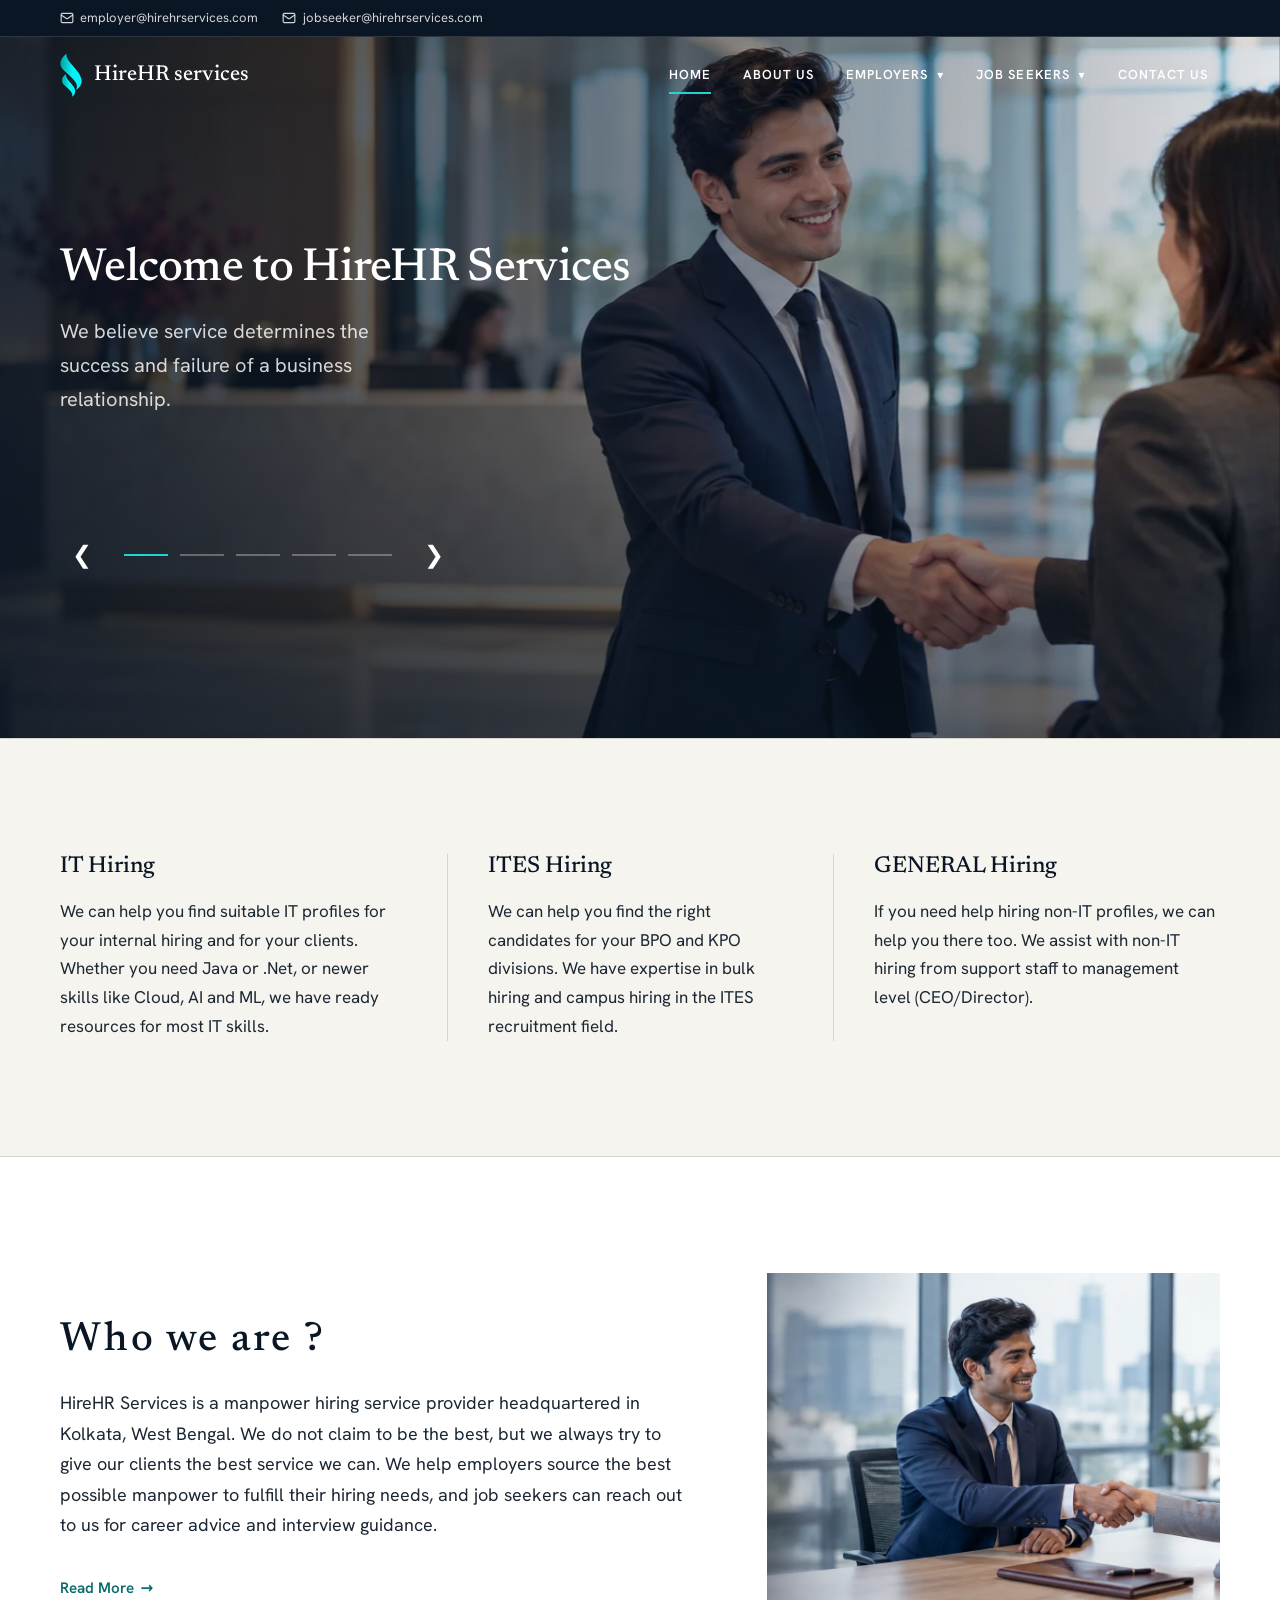
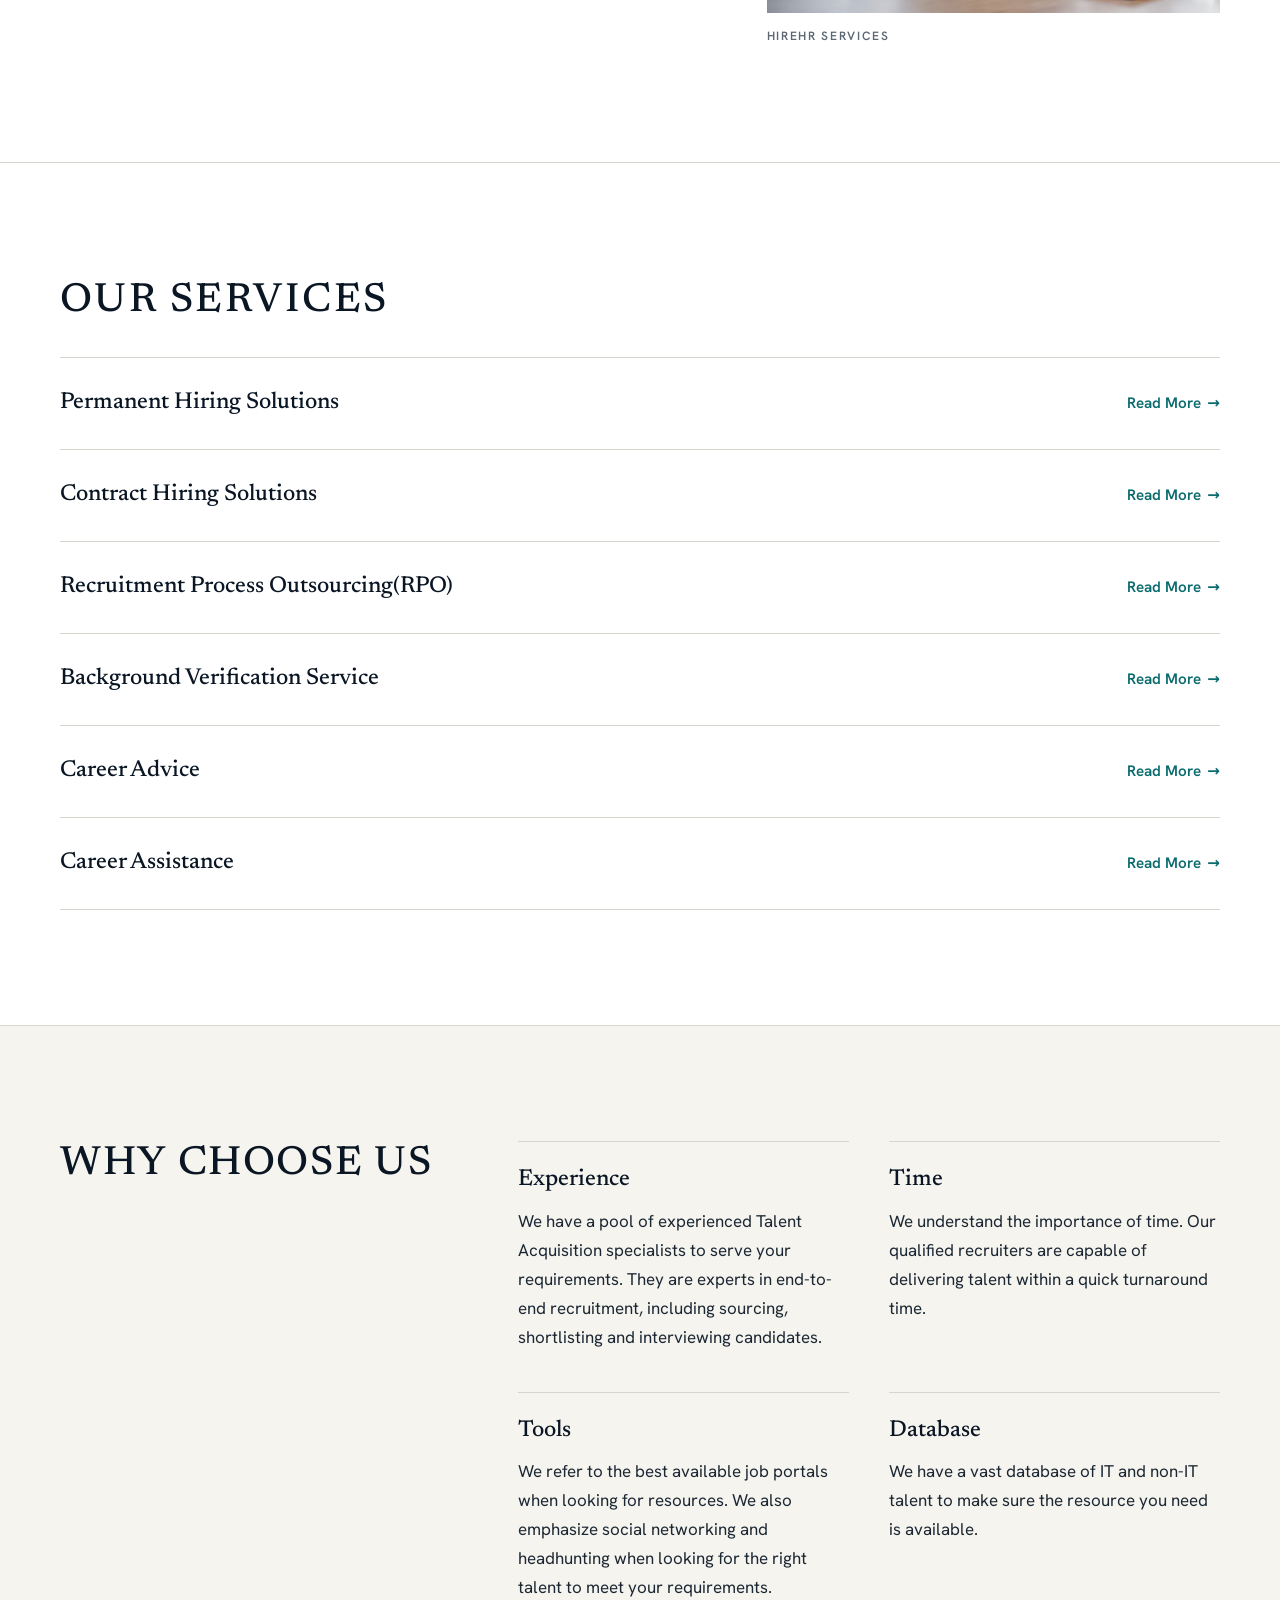
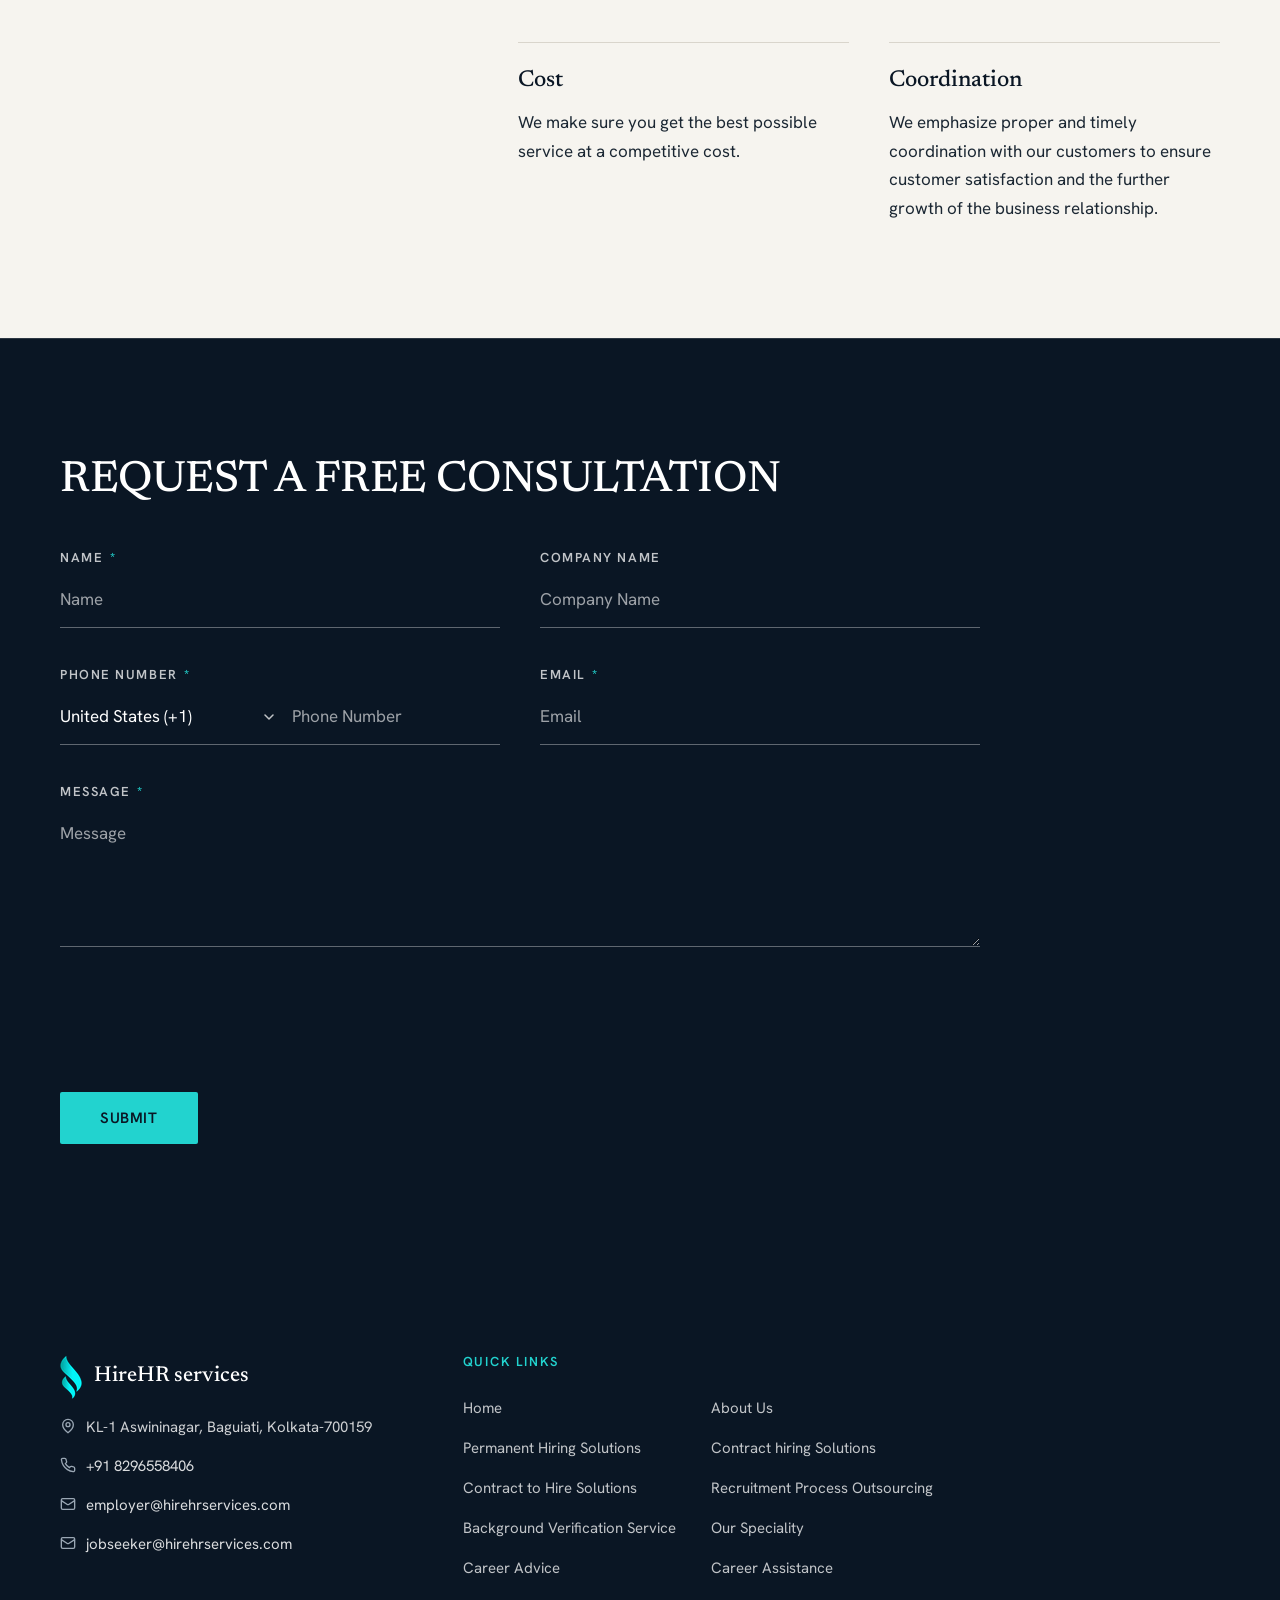
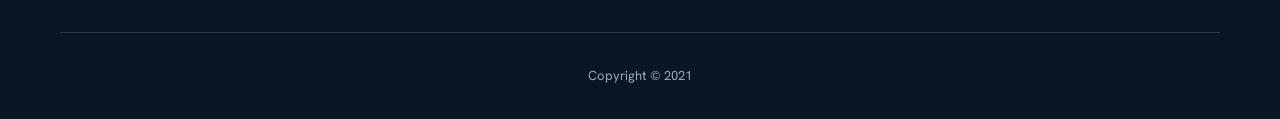
==== index.html @ d57e5a48 "Update banner: resize slide titles (30-56px), add subtitles to all slides, remove LinkedIn/Follow Us" ====
<!DOCTYPE html>
<html lang="en-US">

<head>
  <meta charset="UTF-8">
  <meta name="viewport" content="width=device-width, initial-scale=1">
  <title>HireHR services</title>
  <link rel="canonical" href="https://hirehrservices.com/">
  <meta name="robots" content="max-image-preview:large">
  <meta name="theme-color" content="#0A1624">
  <meta name="description"
    content="HireHR Services is a manpower hiring service provider headquartered in Kolkata, West Bengal.">
  <link rel="preload" href="assets/fonts/newsreader-latin.woff2" as="font" type="font/woff2" crossorigin>
  <link rel="preload" href="assets/fonts/hanken-grotesk-latin.woff2" as="font" type="font/woff2" crossorigin>
  <link rel="icon" type="image/png" sizes="32x32" href="assets/cropped-Capture-32x32.png">
  <link rel="stylesheet" href="css/style.css">

  <!-- DISABLED (WordPress infrastructure inactive):
  <link rel="profile" href="http://gmpg.org/xfn/11">
  <link rel="pingback" href="https://hirehrservices.com/xmlrpc.php">
  <link rel="alternate" type="application/rss+xml" title="HireHR services &raquo; Feed" href="https://hirehrservices.com/feed/">
  <link rel="alternate" type="application/rss+xml" title="HireHR services &raquo; Comments Feed" href="https://hirehrservices.com/comments/feed/">
  <link rel="https://api.w.org/" href="https://hirehrservices.com/wp-json/">
  <link rel="EditURI" type="application/rsd+xml" title="RSD" href="https://hirehrservices.com/xmlrpc.php?rsd">
  <link rel="shortlink" href="https://hirehrservices.com/">
  -->
</head>

<body class="page-home">
  <!-- Skip Link for Accessibility -->
  <a href="#site-content" class="skip-link">Skip to the content</a>

  <!-- Header -->
  <header class="site-header">
    <!-- Top Bar -->
    <div class="top-bar">
      <div class="container">
        <div class="top-bar-emails">
          <a href="mailto:employer@hirehrservices.com">
            <svg width="14" height="14" viewBox="0 0 24 24" fill="none" stroke="currentColor" stroke-width="2"
              aria-hidden="true">
              <rect width="20" height="16" x="2" y="4" rx="2" />
              <path d="m22 7-8.97 5.7a1.94 1.94 0 0 1-2.06 0L2 7" />
            </svg>
            employer@hirehrservices.com
          </a>
          <a href="mailto:jobseeker@hirehrservices.com">
            <svg width="14" height="14" viewBox="0 0 24 24" fill="none" stroke="currentColor" stroke-width="2"
              aria-hidden="true">
              <rect width="20" height="16" x="2" y="4" rx="2" />
              <path d="m22 7-8.97 5.7a1.94 1.94 0 0 1-2.06 0L2 7" />
            </svg>
            jobseeker@hirehrservices.com
          </a>
        </div>
      </div>
    </div>

    <!-- Main Navigation Bar -->
    <div class="nav-bar">
      <div class="container">
        <!-- Logo Wordmark (Original image unrecoverable) -->
        <!-- DISABLED (image unrecoverable from dead domain/archive): <img src="wp-content/uploads/2021/07/Logo-Edited-1.png" alt="HireHR services" width="389" height="156"> -->
        <a href="./index.html" class="brand-wordmark"><img src="assets/logo/hirehr-logo.png"
            srcset="assets/logo/hirehr-logo.png 1x, assets/logo/hirehr-logo-2x.png 2x" alt="" width="22"
            height="44">HireHR services</a>

        <!-- Mobile Menu Toggle Button -->
        <button type="button" class="nav-toggle" aria-expanded="false" aria-controls="primary-nav">
          <span>Menu</span>
          <svg width="20" height="20" viewBox="0 0 24 24" fill="none" stroke="currentColor" stroke-width="2"
            aria-hidden="true">
            <line x1="4" x2="20" y1="12" y2="12" />
            <line x1="4" x2="20" y1="6" y2="6" />
            <line x1="4" x2="20" y1="18" y2="18" />
          </svg>
        </button>

        <!-- Main Navigation Links -->
        <nav id="primary-nav" class="main-navigation" aria-label="Primary Navigation">
          <ul class="nav-menu">
            <li class="nav-item">
              <a href="./index.html" class="nav-link active">HOME</a>
            </li>
            <li class="nav-item">
              <a href="about-us/index.html" class="nav-link">ABOUT US</a>
            </li>
            <li class="nav-item has-dropdown">
              <a href="#" class="nav-link" aria-haspopup="true" aria-expanded="false">
                EMPLOYERS
                <span class="dropdown-toggle-icon" aria-hidden="true">&#9662;</span>
              </a>
              <ul class="dropdown-menu">
                <li><a href="permanent-hiring-solutions/index.html" class="dropdown-link">Permanent Hiring</a></li>
                <li><a href="contract-hiring-solutions/index.html" class="dropdown-link">Contract Hiring</a></li>
                <li><a href="contract-to-hire-solutions/index.html" class="dropdown-link">Contract to Hire</a></li>
                <li><a href="recruitment-process-outsourcing/index.html" class="dropdown-link">Recruitment Process
                    Outsourcing</a></li>
                <li><a href="background-verification-service/index.html" class="dropdown-link">Background Verification
                    Service</a></li>
                <li><a href="our-specialty/index.html" class="dropdown-link">Our Speciality</a></li>
              </ul>
            </li>
            <li class="nav-item has-dropdown">
              <a href="#" class="nav-link" aria-haspopup="true" aria-expanded="false">
                JOB SEEKERS
                <span class="dropdown-toggle-icon" aria-hidden="true">&#9662;</span>
              </a>
              <ul class="dropdown-menu">
                <li><a href="career-advice/index.html" class="dropdown-link">Career Advice</a></li>
                <li><a href="job-seekers/index.html" class="dropdown-link">Career Assistance</a></li>
              </ul>
            </li>
            <li class="nav-item">
              <a href="contact-us/index.html" class="nav-link">CONTACT US</a>
            </li>
          </ul>
        </nav>
      </div>
    </div>
  </header>

  <!-- Main Content Landmark -->
  <main id="site-content">
    <!-- Hero Slider Section -->
    <section class="hero-slider-section" aria-label="Featured Announcements">
      <div class="hero-bg" aria-hidden="true">
        <picture class="hero-bg-item is-active">
          <source type="image/webp"
            srcset="assets/slides/slide-1-welcome-1200.webp 1200w, assets/slides/slide-1-welcome-2400.webp 2400w"
            sizes="100vw">
          <img src="assets/slides/slide-1-welcome-2400.jpg" alt="" width="2172" height="724" decoding="async"
            fetchpriority="high">
        </picture>
        <picture class="hero-bg-item">
          <source type="image/webp"
            srcset="assets/slides/slide-2-permanent-hiring-1200.webp 1200w, assets/slides/slide-2-permanent-hiring-2400.webp 2400w"
            sizes="100vw">
          <img src="assets/slides/slide-2-permanent-hiring-2400.jpg" alt="" width="2172" height="724" decoding="async"
            loading="lazy">
        </picture>
        <picture class="hero-bg-item">
          <source type="image/webp"
            srcset="assets/slides/slide-3-contract-hiring-1200.webp 1200w, assets/slides/slide-3-contract-hiring-2400.webp 2400w"
            sizes="100vw">
          <img src="assets/slides/slide-3-contract-hiring-2400.jpg" alt="" width="2171" height="724" decoding="async"
            loading="lazy">
        </picture>
        <picture class="hero-bg-item">
          <source type="image/webp"
            srcset="assets/slides/slide-4-rpo-1200.webp 1200w, assets/slides/slide-4-rpo-2400.webp 2400w" sizes="100vw">
          <img src="assets/slides/slide-4-rpo-2400.jpg" alt="" width="2172" height="724" decoding="async"
            loading="lazy">
        </picture>
        <picture class="hero-bg-item">
          <source type="image/webp"
            srcset="assets/slides/slide-5-background-verification-1200.webp 1200w, assets/slides/slide-5-background-verification-2400.webp 2400w"
            sizes="100vw">
          <img src="assets/slides/slide-5-background-verification-2400.jpg" alt="" width="2172" height="724"
            decoding="async" loading="lazy">
        </picture>
        <div class="hero-bg-overlay"></div>
      </div>
      <div class="container">
        <div class="slider-container">
          <div class="slider-track" aria-live="polite">
            <!-- Slide 1 -->
            <div class="slider-slide is-active" data-slide-index="0">
              <div class="slide-content">
                <h1 class="slide-title">Welcome to HireHR Services</h1>
                <p class="slide-subtitle">We believe service determines the success and failure of a business
                  relationship.</p>
              </div>
            </div>
            <!-- Slide 2 -->
            <div class="slider-slide" data-slide-index="1">
              <div class="slide-content">
                <h2 class="slide-title">Permanent Hiring Solutions</h2>
                <p class="slide-subtitle">Finding the right candidate for a permanent role can be time-consuming and costly. We source and place candidates who match both the role and your organization's culture.</p>
              </div>
            </div>
            <!-- Slide 3 -->
            <div class="slider-slide" data-slide-index="2">
              <div class="slide-content">
                <h2 class="slide-title">Contract hiring Solutions</h2>
                <p class="slide-subtitle">Short-term or long-term projects? We provide contract staffing that helps reduce overtime costs, lower paperwork, and keep resources placed on time.</p>
              </div>
            </div>
            <!-- Slide 4 -->
            <div class="slider-slide" data-slide-index="3">
              <div class="slide-content">
                <h2 class="slide-title">Recruitment Process Outsourcing</h2>
                <p class="slide-subtitle">We take on all or part of your recruitment process so you can focus on your core business. Our team works onsite and offshore to handle campus hiring, bulk hiring, and more.</p>
              </div>
            </div>
            <!-- Slide 5 -->
            <div class="slider-slide" data-slide-index="4">
              <div class="slide-content">
                <h2 class="slide-title">Background Verification Services</h2>
                <p class="slide-subtitle">We assist employers with verifying employment history and conducting reference checks on prospective new employees.</p>
              </div>
            </div>
          </div>

          <!-- Slider Controls -->
          <div class="slider-controls">
            <button type="button" class="slider-btn slider-prev" aria-label="Previous slide">&#10094;</button>
            <div class="slider-dots" role="group" aria-label="Slide Selection"></div>
            <button type="button" class="slider-btn slider-next" aria-label="Next slide">&#10095;</button>
          </div>
        </div>
      </div>
    </section>

    <!-- Three Category Blocks -->
    <section class="categories-section" aria-label="Hiring Categories">
      <div class="container">
        <div class="categories-grid">
          <!-- IT Hiring -->
          <article class="category-card" data-reveal>
            <h2 class="category-title">IT Hiring</h2>
            <p class="category-desc">We can help you find suitable IT profiles for your internal hiring and for your
              clients. Whether you need Java or .Net, or newer skills like Cloud, AI and ML, we have ready resources for
              most IT skills.</p>
          </article>

          <!-- ITES Hiring -->
          <article class="category-card" data-reveal>
            <h2 class="category-title">ITES Hiring</h2>
            <p class="category-desc">We can help you find the right candidates for your BPO and KPO divisions. We have
              expertise in bulk hiring and campus hiring in the ITES recruitment field.</p>
          </article>

          <!-- GENERAL Hiring -->
          <article class="category-card" data-reveal>
            <h2 class="category-title">GENERAL Hiring</h2>
            <p class="category-desc">If you need help hiring non-IT profiles, we can help you there too. We assist with
              non-IT hiring from support staff to management level (CEO/Director).</p>
          </article>
        </div>
      </div>
    </section>

    <!-- Who We Are Section -->
    <section class="about-preview-section" aria-label="About HireHR">
      <div class="container">
        <div class="about-preview-grid">
          <div class="about-preview-content" data-reveal>
            <span class="about-badge sr-only">Who we are ?</span>
            <h2 id="about-heading" class="section-title">Who we are ?</h2>
            <p class="about-text">HireHR Services is a manpower hiring service provider headquartered in Kolkata, West
              Bengal. We do not claim to be the best, but we always try to give our clients the best service we can. We
              help employers source the best possible manpower to fulfill their hiring needs, and job seekers can reach
              out to us for career advice and interview guidance.</p>
            <a href="about-us/index.html" id="about-link" class="service-link about-link"
              aria-labelledby="about-link about-heading">Read More</a>
          </div>
          <figure class="about-figure" data-reveal>
            <!-- DISABLED (image unrecoverable from dead domain/archive): <img src="wp-content/uploads/2021/07/Image-Consultant-Course-1024x682.jpg" alt="" width="580" height="386"> -->
            <picture>
              <source type="image/webp" srcset="assets/slides/slide-2-permanent-hiring-2400.webp">
              <img src="assets/slides/slide-2-permanent-hiring-2400.jpg" alt="" width="2400" height="800" loading="lazy"
                decoding="async">
            </picture>
            <figcaption>HireHR services</figcaption>
          </figure>
        </div>
      </div>
    </section>

    <!-- OUR SERVICES Section -->
    <section class="services-section" aria-label="Our Services">
      <div class="container">
        <div class="section-header" data-reveal>
          <h2 class="section-title">OUR SERVICES</h2>
        </div>
        <div class="services-list">
          <!-- Service 1 -->
          <article class="service-row" data-reveal>
            <h3 id="svc-title-1" class="service-title">Permanent Hiring Solutions</h3>
            <a href="permanent-hiring-solutions/index.html" id="svc-link-1" class="service-link"
              aria-labelledby="svc-link-1 svc-title-1">
              Read More <span aria-hidden="true">&rarr;</span>
            </a>
          </article>

          <!-- Service 2 -->
          <article class="service-row" data-reveal>
            <h3 id="svc-title-2" class="service-title">Contract Hiring Solutions</h3>
            <a href="contract-hiring-solutions/index.html" id="svc-link-2" class="service-link"
              aria-labelledby="svc-link-2 svc-title-2">
              Read More <span aria-hidden="true">&rarr;</span>
            </a>
          </article>

          <!-- Service 3 -->
          <article class="service-row" data-reveal>
            <h3 id="svc-title-3" class="service-title">Recruitment Process Outsourcing(RPO)</h3>
            <a href="recruitment-process-outsourcing/index.html" id="svc-link-3" class="service-link"
              aria-labelledby="svc-link-3 svc-title-3">
              Read More <span aria-hidden="true">&rarr;</span>
            </a>
          </article>

          <!-- Service 4 -->
          <article class="service-row" data-reveal>
            <h3 id="svc-title-4" class="service-title">Background Verification Service</h3>
            <a href="background-verification-service/index.html" id="svc-link-4" class="service-link"
              aria-labelledby="svc-link-4 svc-title-4">
              Read More <span aria-hidden="true">&rarr;</span>
            </a>
          </article>

          <!-- Service 5 -->
          <article class="service-row" data-reveal>
            <h3 id="svc-title-5" class="service-title">Career Advice</h3>
            <a href="career-advice/index.html" id="svc-link-5" class="service-link"
              aria-labelledby="svc-link-5 svc-title-5">
              Read More <span aria-hidden="true">&rarr;</span>
            </a>
          </article>

          <!-- Service 6 -->
          <article class="service-row" data-reveal>
            <h3 id="svc-title-6" class="service-title">Career Assistance</h3>
            <a href="job-seekers/index.html" id="svc-link-6" class="service-link"
              aria-labelledby="svc-link-6 svc-title-6">
              Read More <span aria-hidden="true">&rarr;</span>
            </a>
          </article>
        </div>
      </div>
    </section>

    <!-- WHY CHOOSE US Section -->
    <section class="why-us-section" aria-label="Why Choose Us">
      <div class="container">
        <div class="why-us-layout">
          <div class="why-us-sticky-header" data-reveal>
            <h2 class="section-title">WHY CHOOSE US</h2>
          </div>
          <div class="why-us-grid">
            <!-- Item 1 -->
            <article class="why-item" data-reveal>
              <h3 class="why-title">Experience</h3>
              <p class="why-desc">We have a pool of experienced Talent Acquisition specialists to serve your
                requirements. They are experts in end-to-end recruitment, including sourcing, shortlisting and
                interviewing candidates.</p>
            </article>

            <!-- Item 2 -->
            <article class="why-item" data-reveal>
              <h3 class="why-title">Time</h3>
              <p class="why-desc">We understand the importance of time. Our qualified recruiters are capable of
                delivering talent within a quick turnaround time.</p>
            </article>

            <!-- Item 3 -->
            <article class="why-item" data-reveal>
              <h3 class="why-title">Tools</h3>
              <p class="why-desc">We refer to the best available job portals when looking for resources. We also
                emphasize social networking and headhunting when looking for the right talent to meet your requirements.
              </p>
            </article>

            <!-- Item 4 -->
            <article class="why-item" data-reveal>
              <h3 class="why-title">Database</h3>
              <p class="why-desc">We have a vast database of IT and non-IT talent to make sure the resource you need is
                available.</p>
            </article>

            <!-- Item 5 -->
            <article class="why-item" data-reveal>
              <h3 class="why-title">Cost</h3>
              <p class="why-desc">We make sure you get the best possible service at a competitive cost.</p>
            </article>

            <!-- Item 6 -->
            <article class="why-item" data-reveal>
              <h3 class="why-title">Coordination</h3>
              <p class="why-desc">We emphasize proper and timely coordination with our customers to ensure customer
                satisfaction and the further growth of the business relationship.</p>
            </article>
          </div>
        </div>
      </div>
    </section>

    <!-- REQUEST A FREE CONSULTATION Section -->
    <section class="consultation-section" aria-label="Request Consultation">
      <div class="container">
        <div class="consultation-wrapper" data-reveal>
          <h2>REQUEST A FREE CONSULTATION</h2>

          <!-- DISABLED (WordPress WPForms #308 endpoint inactive):
          <form id="wpforms-form-308" class="wpforms-validate wpforms-form" data-formid="308" method="post" enctype="multipart/form-data" action="/" data-token="4d9ffe9007a739513819f387332dbf57" novalidate="novalidate">
            <input type="text" id="wpforms-308-field_0" class="wpforms-field-large wpforms-field-required" name="wpforms[fields][0]" placeholder="Name" required="">
            <input type="text" id="wpforms-308-field_3" class="wpforms-field-large" name="wpforms[fields][3]" placeholder="Company Name">
            <input type="tel" id="wpforms-308-field_5" class="wpforms-field-large wpforms-field-required wpforms-smart-phone-field wpforms-input-temp-name" data-rule-smart-phone-field="true" name="wpf-temp-wpforms[fields][5]" placeholder="Phone Number" required="" autocomplete="off">
            <input type="hidden" name="wpforms[fields][5]">
            <input type="email" id="wpforms-308-field_1" class="wpforms-field-large wpforms-field-required" name="wpforms[fields][1]" placeholder="Email" required="">
            <textarea id="wpforms-308-field_2" class="wpforms-field-small wpforms-field-required" name="wpforms[fields][2]" placeholder="Message" required=""></textarea>
            <input type="hidden" name="wpforms[id]" value="308">
            <input type="hidden" name="wpforms[author]" value="1">
            <input type="hidden" name="wpforms[post_id]" value="8">
            <button type="submit" name="wpforms[submit]" class="wpforms-submit" id="wpforms-submit-308" value="wpforms-submit">Submit</button>
          </form>
          -->

          <!-- Active Static Consultation Form with Client-Side Validation -->
          <form id="consultation-form" class="consultation-form" novalidate>
            <div id="form-status" class="form-status" role="status" aria-live="polite"></div>

            <div class="form-row-2">
              <div class="form-group">
                <label for="form-name">Name <span class="required" aria-hidden="true">*</span></label>
                <input type="text" id="form-name" name="name" class="form-input" placeholder="Name" required
                  autocomplete="name">
              </div>
              <div class="form-group">
                <label for="form-company">Company Name</label>
                <input type="text" id="form-company" name="company" class="form-input" placeholder="Company Name"
                  autocomplete="organization">
              </div>
            </div>

            <div class="form-row-2">
              <div class="form-group">
                <label for="form-phone">Phone Number <span class="required" aria-hidden="true">*</span></label>
                <div class="phone-input-group">
                  <select id="form-country" name="country_code" class="form-select" aria-label="Country Code">
                    <option value="+1">United States (+1)</option>
                  </select>
                  <input type="tel" id="form-phone" name="phone" class="form-input" placeholder="Phone Number" required
                    autocomplete="tel-national">
                </div>
              </div>
              <div class="form-group">
                <label for="form-email">Email <span class="required" aria-hidden="true">*</span></label>
                <input type="email" id="form-email" name="email" class="form-input" placeholder="Email" required
                  autocomplete="email">
              </div>
            </div>

            <div class="form-group">
              <label for="form-message">Message <span class="required" aria-hidden="true">*</span></label>
              <textarea id="form-message" name="message" class="form-textarea" placeholder="Message" required
                rows="4"></textarea>
            </div>

            <!-- Anti-spam Honeypot Field (hidden from users) -->
            <div style="position: absolute; left: -9999px; width: 1px; height: 1px; overflow: hidden;"
              aria-hidden="true">
              <label for="form-website">Website</label>
              <input type="text" id="form-website" name="website" tabindex="-1" autocomplete="off">
            </div>

            <!-- Cloudflare Turnstile Security Verification -->
            <div class="form-group turnstile-form-group">
              <div id="turnstile-widget" class="turnstile-wrapper"></div>
            </div>

            <button type="submit" class="btn btn-primary" data-submit-text="Submit" data-alt-text="Sending...">
              Submit
            </button>
          </form>
        </div>
      </div>
    </section>
  </main>

  <!-- Footer -->
  <footer class="site-footer">
    <div class="container">
      <div class="footer-grid">
        <!-- Footer Column 1: Contact Info -->
        <div class="footer-col footer-brand" data-reveal>
          <!-- DISABLED (image unrecoverable from dead domain/archive): <img src="wp-content/uploads/2021/07/Logo-Edited-1.png" alt="HireHR services" width="389" height="156"> -->
          <a href="./index.html" class="brand-wordmark" style="color: var(--white); margin-bottom: 1rem;"><img
              src="assets/logo/hirehr-logo.png"
              srcset="assets/logo/hirehr-logo.png 1x, assets/logo/hirehr-logo-2x.png 2x" alt="" width="22"
              height="44">HireHR services</a>
          <ul class="footer-contact-list">
            <li>
              <svg width="16" height="16" viewBox="0 0 24 24" fill="none" stroke="currentColor" stroke-width="2"
                aria-hidden="true">
                <path d="M20 10c0 6-8 12-8 12s-8-6-8-12a8 8 0 0 1 16 0Z" />
                <circle cx="12" cy="10" r="3" />
              </svg>
              <span>KL-1 Aswininagar, Baguiati, Kolkata-700159</span>
            </li>
            <li>
              <svg width="16" height="16" viewBox="0 0 24 24" fill="none" stroke="currentColor" stroke-width="2"
                aria-hidden="true">
                <path
                  d="M22 16.92v3a2 2 0 0 1-2.18 2 19.79 19.79 0 0 1-8.63-3.07 19.5 19.5 0 0 1-6-6 19.79 19.79 0 0 1-3.07-8.67A2 2 0 0 1 4.11 2h3a2 2 0 0 1 2 1.72 12.84 12.84 0 0 0 .7 2.81 2 2 0 0 1-.45 2.11L8.09 9.91a16 16 0 0 0 6 6l1.27-1.27a2 2 0 0 1 2.11-.45 12.84 12.84 0 0 0 2.81.7A2 2 0 0 1 22 16.92z" />
              </svg>
              <a href="tel:+918296558406">+91 8296558406</a>
            </li>
            <li>
              <svg width="16" height="16" viewBox="0 0 24 24" fill="none" stroke="currentColor" stroke-width="2"
                aria-hidden="true">
                <rect width="20" height="16" x="2" y="4" rx="2" />
                <path d="m22 7-8.97 5.7a1.94 1.94 0 0 1-2.06 0L2 7" />
              </svg>
              <a href="mailto:employer@hirehrservices.com">employer@hirehrservices.com</a>
            </li>
            <li>
              <svg width="16" height="16" viewBox="0 0 24 24" fill="none" stroke="currentColor" stroke-width="2"
                aria-hidden="true">
                <rect width="20" height="16" x="2" y="4" rx="2" />
                <path d="m22 7-8.97 5.7a1.94 1.94 0 0 1-2.06 0L2 7" />
              </svg>
              <a href="mailto:jobseeker@hirehrservices.com">jobseeker@hirehrservices.com</a>
            </li>
          </ul>
        </div>

        <!-- Footer Column 2: Quick Links -->
        <div class="footer-col" data-reveal>
          <h2 class="footer-col-title">Quick Links</h2>
          <div class="footer-links-grid">
            <a href="./index.html">Home</a>
            <a href="about-us/index.html">About Us</a>
            <a href="permanent-hiring-solutions/index.html">Permanent Hiring Solutions</a>
            <a href="contract-hiring-solutions/index.html">Contract hiring Solutions</a>
            <a href="contract-to-hire-solutions/index.html">Contract to Hire Solutions</a>
            <a href="recruitment-process-outsourcing/index.html">Recruitment Process Outsourcing</a>
            <a href="background-verification-service/index.html">Background Verification Service</a>
            <a href="our-specialty/index.html">Our Speciality</a>
            <a href="career-advice/index.html">Career Advice</a>
            <a href="job-seekers/index.html">Career Assistance</a>
          </div>
        </div>
      </div>

      <div class="footer-bottom">
        Copyright &copy; 2021
      </div>
    </div>
  </footer>

  <script src="js/ui.js" defer></script>
  <script src="js/countries.js"></script>
  <script src="js/main.js"></script>
  <script src="https://challenges.cloudflare.com/turnstile/v0/api.js?onload=onTurnstileLoad&render=explicit" async
    defer></script>
</body>

</html>
---- css/style.css ----
/* ==========================================================================
   HireHR Services - Design Upgrade: Foundation
   Design System: Quiet Authority (Professional Services Aesthetic)
   Self-hosted OFL fonts | WCAG AA compliant | Zero-dependency
   ========================================================================== */

/* ==========================================================================
   1. DESIGN TOKENS
   ========================================================================== */
:root {
  /* Core Color Palette */
  --ink: #0A1624;
  --ink-2: #102235;
  --paper: #F6F4EF;
  --white: #FFFFFF;
  --text: #1B2733;
  --muted: #5B6773;
  --muted-on-dark: #9AA7B4;   /* WCAG AAA muted text on dark ink (>7:1) */
  --line: #D9D5CC;
  --line-dark: rgba(255, 255, 255, 0.14);
  --accent: #22D3CF;          /* On dark surfaces only */
  --accent-ink: #0A6B6F;      /* Text, links, buttons on light surfaces */
  --accent-ink-hover: #085458;
  --danger: #B3261E;
  --danger-on-dark: #FF8A80;

  /* Typography Stacks */
  --font-serif: "Newsreader", "Source Serif 4", Georgia, serif;
  --font-sans: "Hanken Grotesk", system-ui, -apple-system, "Segoe UI", Roboto, Arial, sans-serif;

  /* Motion Tokens */
  --ease: cubic-bezier(0.2, 0.7, 0.2, 1);
  --duration-micro: 180ms;
  --duration-hover: 350ms;
  --duration-reveal: 700ms;

  /* Spacing Scale (8px system) */
  --space-1: 8px;
  --space-2: 16px;
  --space-3: 24px;
  --space-4: 32px;
  --space-5: 40px;
  --space-6: 48px;
  --space-8: 64px;
  --space-10: 80px;
  --space-12: 96px;
  --space-16: 128px;
  --section-padding: clamp(72px, 9vw, 128px);
  --container-max: 1240px;
  --header-h: 76px;

  /* Border Radii */
  --radius-none: 0px;
  --radius-btn: 2px;
  --radius-input: 2px;
}

/* ==========================================================================
   2. SELF-HOSTED OFL FONTS
   ========================================================================== */
@font-face {
  font-family: 'Newsreader';
  font-style: normal;
  font-display: swap;
  font-weight: 400 600;
  src: url('../assets/fonts/newsreader-latin.woff2') format('woff2-variations');
  unicode-range: U+0000-00FF, U+0131, U+0152-0153, U+02BB-02BC, U+02C6, U+02DA, U+02DC, U+0304, U+0308, U+0329, U+2000-206F, U+20AC, U+2122, U+2191, U+2193, U+2212, U+2215, U+FEFF, U+FFFD;
}

@font-face {
  font-family: 'Hanken Grotesk';
  font-style: normal;
  font-display: swap;
  font-weight: 400 700;
  src: url('../assets/fonts/hanken-grotesk-latin.woff2') format('woff2-variations');
  unicode-range: U+0000-00FF, U+0131, U+0152-0153, U+02BB-02BC, U+02C6, U+02DA, U+02DC, U+0304, U+0308, U+0329, U+2000-206F, U+20AC, U+2122, U+2191, U+2193, U+2212, U+2215, U+FEFF, U+FFFD;
}

/* ==========================================================================
   3. RESET & BASE ELEMENTS
   ========================================================================== */
*, *::before, *::after {
  box-sizing: border-box;
  margin: 0;
  padding: 0;
}

html {
  font-size: 16px;
  scroll-behavior: smooth;
  scroll-padding-top: 88px;
  -webkit-text-size-adjust: 100%;
  background-color: var(--paper);
}

body {
  font-family: var(--font-sans);
  font-size: 1.0625rem;
  line-height: 1.7;
  color: var(--text);
  background-color: var(--paper);
  min-height: 100vh;
  display: flex;
  flex-direction: column;
  -webkit-font-smoothing: antialiased;
  -moz-osx-font-smoothing: grayscale;
}

/* Accessible Focus States */
:focus-visible {
  outline: 2px solid var(--accent-ink);
  outline-offset: 3px;
}

.site-footer :focus-visible,
.top-bar :focus-visible,
.page-home .site-header:not(.is-scrolled) :focus-visible,
.main-navigation.is-active :focus-visible {
  outline: 2px solid var(--accent);
  outline-offset: 3px;
}

/* Accessibility: Skip Link & Screen Reader Utilities */
.skip-link {
  position: absolute;
  top: -9999px;
  left: 1rem;
  background: var(--ink);
  color: var(--white);
  padding: 0.75rem 1.25rem;
  z-index: 10000;
  border-radius: var(--radius-btn);
  border: 1px solid var(--accent);
  text-decoration: none;
  font-weight: 600;
  font-size: 0.875rem;
}

.skip-link:focus {
  top: 1rem;
}

.sr-only, .screen-reader-text {
  position: absolute;
  width: 1px;
  height: 1px;
  padding: 0;
  margin: -1px;
  overflow: hidden;
  clip: rect(0, 0, 0, 0);
  white-space: nowrap;
  border: 0;
}

img {
  max-width: 100%;
  height: auto;
  display: block;
}

/* ==========================================================================
   4. TYPOGRAPHY SCALE
   ========================================================================== */
h1, h2, h3, h4, h5, h6 {
  font-family: var(--font-serif);
  font-weight: 500;
  color: var(--ink);
  text-rendering: optimizeLegibility;
}

/* Fluid Typography */
h1 {
  font-size: clamp(2.5rem, 5vw, 4rem);
  line-height: 1.08;
  letter-spacing: -0.015em;
}

h2 {
  font-size: clamp(1.9rem, 3.2vw, 2.75rem);
  line-height: 1.15;
}

h3 {
  font-size: clamp(1.35rem, 1.8vw, 1.65rem);
  line-height: 1.25;
}

p {
  font-size: 1.0625rem;
  line-height: 1.7;
  color: var(--text);
}

.lead {
  font-size: clamp(1.125rem, 1.4vw, 1.3rem);
  line-height: 1.7;
}

.eyebrow,
.section-eyebrow {
  font-family: var(--font-sans);
  font-size: 0.8125rem;
  font-weight: 600;
  text-transform: uppercase;
  letter-spacing: 0.14em;
  color: var(--accent-ink);
}

/* All-caps section headings retain DOM text, styled in serif with elegant tracking */
.section-title {
  font-family: var(--font-serif);
  font-size: clamp(1.9rem, 3.2vw, 2.75rem);
  font-weight: 500;
  line-height: 1.15;
  letter-spacing: 0.06em;
  color: var(--ink);
}

/* ==========================================================================
   5. LAYOUT & CONTAINERS
   ========================================================================== */
.container {
  width: 100%;
  max-width: var(--container-max);
  margin-left: auto;
  margin-right: auto;
  padding-left: 20px;
  padding-right: 20px;
}

@media (min-width: 768px) {
  .container {
    padding-left: 32px;
    padding-right: 32px;
  }
}

@media (min-width: 1024px) {
  .container {
    padding-left: 40px;
    padding-right: 40px;
  }
}

/* Hairline dividers */
.hairline {
  border: 0;
  height: 1px;
  background-color: var(--line);
}

.hairline-dark {
  border: 0;
  height: 1px;
  background-color: var(--line-dark);
}

/* ==========================================================================
   6. BUTTONS & INTERACTIVE LINKS
   ========================================================================== */
.btn {
  display: inline-flex;
  align-items: center;
  justify-content: center;
  gap: 0.5rem;
  height: 52px;
  min-height: 52px;
  padding: 0 32px;
  border-radius: var(--radius-btn);
  font-family: var(--font-sans);
  font-size: 0.9375rem;
  font-weight: 600;
  cursor: pointer;
  border: none;
  text-decoration: none;
  position: relative;
  overflow: hidden;
  z-index: 1;
}

/* Primary Button on Light Surfaces: Ink fill -> wipe to Teal Ink */
.btn-primary {
  background-color: var(--ink);
  color: var(--white);
}

.btn-primary::before {
  content: "";
  position: absolute;
  inset: 0;
  background-color: var(--accent-ink);
  transform: scaleX(0);
  transform-origin: left;
  transition: transform var(--duration-hover) var(--ease);
  z-index: -1;
}

.btn-primary:hover::before,
.btn-primary:focus-visible::before {
  transform: scaleX(1);
}

.btn-primary:hover {
  color: var(--white);
}

/* Button on Dark Surfaces: Accent fill -> wipe to White */
.btn-on-dark,
.dark-surface .btn-primary {
  background-color: var(--accent);
  color: var(--ink);
}

.btn-on-dark::before,
.dark-surface .btn-primary::before {
  content: "";
  position: absolute;
  inset: 0;
  background-color: var(--white);
  transform: scaleX(0);
  transform-origin: left;
  transition: transform var(--duration-hover) var(--ease);
  z-index: -1;
}

.btn-on-dark:hover::before,
.dark-surface .btn-primary:hover::before {
  transform: scaleX(1);
}

.btn-on-dark:hover,
.dark-surface .btn-primary:hover {
  color: var(--ink);
}

/* Text Links with animated underline sweep */
a {
  color: var(--accent-ink);
  text-decoration: none;
}

.page-body a,
.footer-links-grid a,
.service-link {
  display: inline-block;
  color: var(--accent-ink);
  text-decoration: none;
  background-image: linear-gradient(var(--accent-ink), var(--accent-ink));
  background-repeat: no-repeat;
  background-position: left bottom;
  background-size: 0% 1.5px;
  transition: background-size var(--duration-hover) var(--ease), color var(--duration-micro) var(--ease);
}

.page-body a:hover,
.page-body a:focus-visible,
.service-link:hover,
.service-link:focus-visible {
  color: var(--accent-ink-hover);
  background-size: 100% 1.5px;
}

/* Footer links underline in teal accent */
.site-footer a {
  background-image: linear-gradient(var(--accent), var(--accent));
  background-repeat: no-repeat;
  background-position: left bottom;
  background-size: 0% 1.5px;
  transition: background-size var(--duration-hover) var(--ease), color var(--duration-micro) var(--ease);
}

.site-footer a:hover,
.site-footer a:focus-visible {
  color: var(--white);
  background-size: 100% 1.5px;
}

/* ==========================================================================
   7. HEADER & NAVIGATION
   ========================================================================== */
.site-header {
  width: 100%;
  position: sticky;
  top: 0;
  z-index: 1000;
  view-transition-name: site-header;
  transition: background-color var(--duration-hover) var(--ease), border-color var(--duration-hover) var(--ease);
}

/* Top Bar: 36px, ink background, hairline bottom */
.top-bar {
  background-color: var(--ink);
  color: var(--muted-on-dark);
  font-size: 0.8125rem;
  min-height: 36px;
  border-bottom: 1px solid var(--line-dark);
  display: flex;
  align-items: center;
  transition: transform var(--duration-hover) var(--ease),
              opacity var(--duration-hover) var(--ease),
              margin-top var(--duration-hover) var(--ease);
}

.top-bar .container {
  display: flex;
  flex-wrap: wrap;
  justify-content: space-between;
  align-items: center;
  gap: 0.5rem;
  min-height: 36px;
}

.top-bar-emails {
  display: flex;
  flex-wrap: wrap;
  gap: 1.5rem;
  align-items: center;
}

.top-bar-emails a {
  color: rgba(255, 255, 255, 0.82);
  display: inline-flex;
  align-items: center;
  gap: 0.4rem;
  font-size: 0.8125rem;
  background-image: none;
  transition: color var(--duration-micro) var(--ease);
}

.top-bar-emails a:hover {
  color: var(--accent);
}

.top-bar-social {
  display: flex;
  align-items: center;
  gap: 0.75rem;
}

.top-bar-social span {
  font-weight: 500;
  color: var(--muted-on-dark);
  font-size: 0.8125rem;
}

.social-links {
  display: inline-flex;
  gap: 0.5rem;
  align-items: center;
}

/* LinkedIn bare icon (no circle) */
.social-link {
  display: inline-flex;
  align-items: center;
  justify-content: center;
  background: transparent;
  border-radius: 0;
  color: rgba(255, 255, 255, 0.85);
  font-size: 0.875rem;
  padding: 4px;
  background-image: none;
  transition: color var(--duration-micro) var(--ease);
}

.social-link:hover {
  color: var(--accent);
  background: transparent;
}

/* Nav Bar */
.nav-bar {
  min-height: 64px;
  display: flex;
  align-items: center;
  transition: background-color var(--duration-hover) var(--ease), border-color var(--duration-hover) var(--ease);
}

@media (min-width: 1024px) {
  .nav-bar {
    min-height: 76px;
  }
}

.nav-bar .container {
  display: flex;
  align-items: center;
  justify-content: space-between;
  width: 100%;
}

/* Wordmark: Image + Serif 500 1.35rem */
.brand-wordmark {
  font-family: var(--font-serif);
  font-size: 1.35rem;
  font-weight: 500;
  color: var(--ink);
  letter-spacing: normal;
  display: inline-flex;
  align-items: center;
  gap: 0.75rem;
  text-decoration: none;
  background-image: none;
}

.brand-wordmark img {
  height: 44px;
  width: auto;
  display: block;
  flex-shrink: 0;
}

.brand-wordmark:hover {
  color: var(--ink);
}

/* Navigation Links (Desktop) */
.nav-menu {
  list-style: none;
  display: flex;
  flex-direction: column;
  gap: 0.25rem;
}

.nav-item {
  position: relative;
}

.nav-link {
  display: inline-flex;
  align-items: center;
  gap: 0.25rem;
  padding: 0.5rem 0.75rem;
  font-family: var(--font-sans);
  font-size: 0.8125rem;
  font-weight: 600;
  text-transform: uppercase;
  letter-spacing: 0.08em;
  color: var(--ink);
  position: relative;
  background-image: none;
  transition: color var(--duration-micro) var(--ease);
}

/* Nav link underline sweep */
.nav-link::after {
  content: "";
  position: absolute;
  bottom: 0;
  left: 0.75rem;
  right: 0.75rem;
  height: 2px;
  background-color: var(--accent-ink);
  transform: scaleX(0);
  transform-origin: left;
  transition: transform var(--duration-hover) var(--ease);
}

.nav-link:hover::after,
.nav-link:focus-visible::after,
.nav-link.active::after {
  transform: scaleX(1);
}

.nav-link.active {
  color: var(--accent-ink);
  background: transparent;
}

/* Dropdown Menu (Desktop) */
.dropdown-menu {
  list-style: none;
  display: none;
}

.dropdown-link {
  display: block;
  padding: 0.6rem 1.25rem;
  font-size: 0.9rem;
  font-weight: 500;
  color: var(--text);
  font-family: var(--font-sans);
  text-transform: none;
  letter-spacing: normal;
  background-image: none;
  transition: color var(--duration-micro) var(--ease), background-color var(--duration-micro) var(--ease);
}

.dropdown-link:hover,
.dropdown-link.active {
  color: var(--accent-ink);
  background-color: rgba(10, 107, 111, 0.05);
}

.dropdown-toggle-icon {
  display: inline-block;
  margin-left: 0.3rem;
  font-size: 0.75rem;
  transition: transform var(--duration-micro) var(--ease);
}

.has-dropdown.is-open > .nav-link .dropdown-toggle-icon {
  transform: rotate(180deg);
}

/* Desktop Navigation Layout */
@media (min-width: 1024px) {
  .nav-toggle {
    display: none;
  }

  .main-navigation {
    display: block;
  }

  .nav-menu {
    flex-direction: row;
    gap: 0.5rem;
    align-items: center;
  }

  .dropdown-menu {
    position: absolute;
    top: 100%;
    left: 0;
    min-width: 280px;
    background: var(--white);
    border: 1px solid var(--line);
    border-radius: 0;
    padding: 0.5rem 0;
    z-index: 100;
    opacity: 0;
    transform: translateY(8px);
    pointer-events: none;
    transition: opacity var(--duration-micro) var(--ease),
                transform var(--duration-micro) var(--ease);
    display: flex;
    flex-direction: column;
  }

  .has-dropdown:hover > .dropdown-menu,
  .has-dropdown:focus-within > .dropdown-menu {
    opacity: 1;
    transform: translateY(0);
    pointer-events: auto;
  }

  .has-dropdown:hover > .nav-link .dropdown-toggle-icon,
  .has-dropdown:focus-within > .nav-link .dropdown-toggle-icon {
    transform: rotate(180deg);
  }
}

/* Mobile Navigation (<1024px): Full-viewport ink overlay */
@media (max-width: 1023px) {
  :root {
    --header-h: 64px;
  }

  .brand-wordmark {
    position: relative;
    z-index: 10002;
  }

  .nav-toggle {
    display: inline-flex;
    align-items: center;
    gap: 0.5rem;
    background: transparent;
    border: 1px solid var(--line);
    padding: 0.5rem 0.85rem;
    border-radius: var(--radius-btn);
    font-family: var(--font-sans);
    font-size: 0.8125rem;
    font-weight: 600;
    text-transform: uppercase;
    letter-spacing: 0.08em;
    color: var(--ink);
    cursor: pointer;
    position: relative;
    z-index: 10002;
    transition: color var(--duration-micro) var(--ease), border-color var(--duration-micro) var(--ease);
  }

  .nav-toggle > * {
    pointer-events: none;
  }

  /* Morphing hamburger icon into an X (CSS only) */
  .nav-toggle svg line {
    transform-box: view-box;
    transform-origin: 12px 12px;
    transition: transform var(--duration-hover) var(--ease),
                opacity var(--duration-micro) var(--ease);
  }

  body.nav-open .nav-toggle svg line:nth-child(1),
  .nav-toggle[aria-expanded="true"] svg line:nth-child(1) {
    opacity: 0;
  }

  body.nav-open .nav-toggle svg line:nth-child(2),
  .nav-toggle[aria-expanded="true"] svg line:nth-child(2) {
    transform: translateY(6px) rotate(45deg);
  }

  body.nav-open .nav-toggle svg line:nth-child(3),
  .nav-toggle[aria-expanded="true"] svg line:nth-child(3) {
    transform: translateY(-6px) rotate(-45deg);
  }

  .main-navigation {
    display: none;
  }

  .main-navigation.is-active {
    display: flex;
    flex-direction: column;
    position: fixed;
    inset: 0;
    width: 100vw;
    height: 100vh;
    height: 100dvh;
    background-color: var(--ink);
    z-index: 10000;
    padding: calc(64px + 32px) 32px 48px;
    overflow-y: auto;
  }

  @keyframes mobileFadeUp {
    from {
      opacity: 0;
      transform: translateY(16px);
    }
    to {
      opacity: 1;
      transform: translateY(0);
    }
  }

  .main-navigation.is-active .nav-menu {
    flex-direction: column;
    gap: 0.5rem;
    width: 100%;
  }

  .main-navigation.is-active .nav-item {
    animation: mobileFadeUp 350ms var(--ease) backwards;
    animation-delay: calc(var(--nav-idx, 0) * 40ms);
    border-bottom: 1px solid var(--line-dark);
    padding-bottom: 0.5rem;
  }

  .main-navigation.is-active .nav-link {
    font-family: var(--font-serif);
    font-size: 2rem;
    font-weight: 500;
    color: var(--white);
    text-transform: none;
    letter-spacing: normal;
    padding: 0.75rem 0;
    display: flex;
    justify-content: space-between;
    width: 100%;
  }

  .main-navigation.is-active .nav-link::after {
    display: none;
  }

  .main-navigation.is-active .nav-link.active {
    color: var(--accent);
  }

  .main-navigation.is-active .dropdown-menu {
    list-style: none;
    display: none;
    flex-direction: column;
    padding-left: 1rem;
    margin: 0.5rem 0 1rem;
    border-left: 2px solid var(--accent);
  }

  .main-navigation.is-active .has-dropdown.is-open > .dropdown-menu {
    display: flex;
  }

  .main-navigation.is-active .dropdown-link {
    font-family: var(--font-sans);
    font-size: 1.125rem;
    color: rgba(255, 255, 255, 0.85);
    padding: 0.5rem 0;
    background: transparent;
  }

  .main-navigation.is-active .dropdown-link:hover,
  .main-navigation.is-active .dropdown-link.active {
    color: var(--accent);
  }
}

/* ==========================================================================
   Header Scroll States: Homepage vs. Solid Inner Pages
   ========================================================================== */

/* Inner Pages / 404: Solid paper from the start */
.site-header.is-solid,
body:not(.page-home) .site-header {
  background-color: var(--paper);
  border-bottom: 1px solid var(--line);
}

.site-header.is-solid.is-scrolled,
body:not(.page-home) .site-header.is-scrolled {
  background-color: rgba(246, 244, 239, 0.94);
  backdrop-filter: blur(12px);
  -webkit-backdrop-filter: blur(12px);
}

.site-header.is-solid.is-scrolled .top-bar,
body:not(.page-home) .site-header.is-scrolled .top-bar {
  margin-top: -36px;
  opacity: 0;
  pointer-events: none;
  transform: translateY(-100%);
}

/* Homepage Header Behaviour */
.page-home .site-header {
  position: fixed;
  background-color: transparent;
  border-bottom: 1px solid transparent;
}

/* Homepage at scroll < 24px: Transparent over hero, white typography */
.page-home .site-header:not(.is-scrolled) .nav-bar {
  background-color: transparent;
}

.page-home .site-header:not(.is-scrolled) .brand-wordmark {
  color: var(--white);
}

.page-home .site-header:not(.is-scrolled) .nav-link {
  color: var(--white);
}

.page-home .site-header:not(.is-scrolled) .nav-link::after {
  background-color: var(--accent);
}

.page-home .site-header:not(.is-scrolled) .nav-toggle {
  color: var(--white);
  border-color: rgba(255, 255, 255, 0.35);
}

/* Homepage at scroll >= 24px: Frosted paper, ink typography, top-bar collapsed */
.page-home .site-header.is-scrolled {
  background-color: rgba(246, 244, 239, 0.92);
  backdrop-filter: blur(12px);
  -webkit-backdrop-filter: blur(12px);
  border-bottom: 1px solid var(--line);
}

.page-home .site-header.is-scrolled .top-bar {
  margin-top: -36px;
  opacity: 0;
  pointer-events: none;
  transform: translateY(-100%);
}

.page-home .site-header.is-scrolled .brand-wordmark {
  color: var(--ink);
}

.page-home .site-header.is-scrolled .nav-link {
  color: var(--ink);
}

.page-home .site-header.is-scrolled .nav-link::after {
  background-color: var(--accent-ink);
}

.page-home .site-header.is-scrolled .nav-toggle {
  color: var(--ink);
  border-color: var(--line);
}

/* While mobile nav is open: wordmark and toggle are white on ink overlay on every page */
body.nav-open .site-header {
  position: fixed !important;
  top: 0 !important;
  left: 0 !important;
  right: 0 !important;
  z-index: 10001 !important;
  background-color: transparent !important;
  border-bottom-color: transparent !important;
  backdrop-filter: none !important;
  -webkit-backdrop-filter: none !important;
}

body.nav-open .top-bar {
  display: none !important;
  margin: 0 !important;
  height: 0 !important;
  min-height: 0 !important;
  max-height: 0 !important;
  padding: 0 !important;
  opacity: 0 !important;
  pointer-events: none !important;
  border: 0 !important;
  transform: translateY(-100%) !important;
}

body.nav-open .nav-bar {
  background-color: transparent !important;
  min-height: 64px !important;
  height: 64px !important;
}

body.nav-open .brand-wordmark {
  color: var(--white) !important;
}

body.nav-open .brand-wordmark:hover {
  color: var(--white) !important;
}

body.nav-open .nav-toggle {
  color: var(--white) !important;
  border-color: rgba(255, 255, 255, 0.35) !important;
}

/* ==========================================================================
   8. FOOTER
   ========================================================================== */
.site-footer {
  background-color: var(--ink);
  color: rgba(255, 255, 255, 0.72);
  padding: clamp(64px, 8vw, 96px) 0 32px;
  margin-top: auto;
}

.footer-grid {
  display: grid;
  grid-template-columns: 1fr;
  gap: 3rem;
  margin-bottom: 3rem;
}

@media (min-width: 640px) {
  .footer-grid {
    grid-template-columns: repeat(2, 1fr);
  }
}

@media (min-width: 1024px) {
  .footer-grid {
    grid-template-columns: 1.5fr 2fr 1fr;
  }
}

/* Column titles: eyebrow style in teal accent */
.footer-col-title {
  font-family: var(--font-sans);
  font-size: 0.8125rem;
  font-weight: 600;
  text-transform: uppercase;
  letter-spacing: 0.14em;
  color: var(--accent);
  margin-bottom: 1.5rem;
}

.footer-brand .brand-wordmark {
  color: var(--white);
  margin-bottom: 1.25rem;
}

.footer-brand .brand-wordmark img {
  height: 44px;
}

.footer-contact-list {
  list-style: none;
  display: flex;
  flex-direction: column;
  gap: 0.85rem;
  font-size: 0.9375rem;
}

.footer-contact-list li {
  display: flex;
  align-items: flex-start;
  gap: 0.65rem;
  color: rgba(255, 255, 255, 0.8);
}

.footer-contact-list svg {
  flex-shrink: 0;
  margin-top: 3px;
  color: var(--muted-on-dark);
  opacity: 1;
}

.footer-contact-list a {
  color: rgba(255, 255, 255, 0.85);
}

/* Quick links: 2-column grid */
.footer-links-grid {
  display: grid;
  grid-template-columns: 1fr;
  gap: 0.6rem;
}

@media (min-width: 640px) {
  .footer-links-grid {
    grid-template-columns: 1fr 1fr;
    gap: 0.6rem 1.5rem;
  }
}

.footer-links-grid a {
  color: rgba(255, 255, 255, 0.75);
  font-size: 0.9375rem;
  padding: 0.15rem 0;
  display: inline-block;
}

/* Copyright line with hairline above */
.footer-bottom {
  padding-top: 2rem;
  border-top: 1px solid var(--line-dark);
  text-align: center;
  font-size: 0.8125rem;
  color: var(--muted-on-dark);
}

/* ==========================================================================
   9. INNER PAGES & 404 (EDITORIAL LAYOUT)
   ========================================================================== */
.page-hero {
  background-color: var(--paper);
  color: var(--ink);
  padding: clamp(88px, 10vw, 128px) 0 32px;
  text-align: left;
}

.page-hero h1 {
  font-family: var(--font-serif);
  font-size: clamp(2.5rem, 5vw, 4rem);
  font-weight: 500;
  line-height: 1.08;
  letter-spacing: -0.015em;
  color: var(--ink);
}

/* 56px x 2px accent-ink rule under the editorial h1 */
.page-hero h1::after {
  content: "";
  display: block;
  width: 56px;
  height: 2px;
  background-color: var(--accent-ink);
  margin-top: 1.5rem;
}

.page-content-section {
  padding: 0 0 clamp(72px, 9vw, 128px);
  background-color: var(--paper);
}

/* Left-aligned reading column: max 68ch */
.page-body {
  max-width: 68ch;
  margin: 0;
}

.page-body p {
  font-size: 1.125rem;
  line-height: 1.8;
  color: var(--text);
  margin-bottom: 1.75rem;
}

.page-body p:last-child {
  margin-bottom: 0;
}

/* Inner page h2 with hairline above */
.page-body h2 {
  font-family: var(--font-serif);
  font-size: clamp(1.6rem, 2.4vw, 2.1rem);
  font-weight: 500;
  line-height: 1.25;
  color: var(--ink);
  text-align: left;
  border-top: 1px solid var(--line);
  padding-top: 2rem;
  margin-top: 3rem;
  margin-bottom: 1.25rem;
}

.page-body h2:first-child {
  border-top: none;
  padding-top: 0;
  margin-top: 0;
}

/* Pending Card on Contact Us & 404 */
.pending-card {
  max-width: 68ch;
  margin: 0;
  padding: 0;
  background: transparent;
  border: none;
  border-radius: 0;
  text-align: left;
}

.pending-card p[data-placeholder="content-pending"] {
  font-size: 1.0625rem;
  color: var(--muted);
  font-style: italic;
  margin-bottom: 1.5rem;
}

.pending-card h2 {
  font-family: var(--font-serif);
  font-size: 3rem;
  font-weight: 500;
  margin-bottom: 1rem;
  color: var(--ink);
}

/* ==========================================================================
   10. MOTION & UTILITIES
   ========================================================================== */
/* Page Transitions (Progressive Enhancement) */
@view-transition {
  navigation: auto;
}

::view-transition-old(root),
::view-transition-new(root) {
  animation-duration: 220ms;
  animation-timing-function: var(--ease);
}

/* Reveal-on-scroll */
@media (scripting: enabled) {
  html.has-reveal [data-reveal]:not(.is-revealed) {
    opacity: 0;
    transform: translateY(16px);
  }
}

[data-reveal] {
  transition: opacity var(--duration-reveal) var(--ease),
              transform var(--duration-reveal) var(--ease);
  transition-delay: calc(var(--reveal-index, 0) * 70ms);
}

[data-reveal].is-revealed {
  opacity: 1;
  transform: translateY(0);
}

/* Accessibility: Reduced Motion */
@media (prefers-reduced-motion: reduce) {
  *, *::before, *::after {
    animation-duration: 0.01ms !important;
    animation-iteration-count: 1 !important;
    transition-duration: 0.01ms !important;
    scroll-behavior: auto !important;
  }

  [data-reveal] {
    opacity: 1 !important;
    transform: none !important;
    transition: none !important;
  }

  .nav-link::after,
  .btn-primary::before,
  .btn-on-dark::before,
  .page-body a,
  .footer-links-grid a,
  .service-link {
    transition: none !important;
  }
}

/* ==========================================================================
   11. LEGACY HOMEPAGE SECTIONS
   Kept working; restyled to align with Quiet Authority tokens.
   (Task 2 will replace these sections with the dedicated homepage layout).
   ========================================================================== */

/* Hero Slider Section */
.hero-slider-section {
  position: relative;
  background-color: var(--ink);
  color: var(--white);
  height: clamp(560px, 82svh, 780px);
  min-height: 560px;
  overflow: hidden;
  display: flex;
  align-items: center;
}

.hero-slider-section .container {
  position: relative;
  z-index: 2;
  width: 100%;
}

.hero-bg {
  position: absolute;
  inset: 0;
  z-index: 0;
  overflow: hidden;
}

.hero-bg-item {
  position: absolute;
  inset: 0;
  opacity: 0;
  transition: opacity 900ms var(--ease);
  pointer-events: none;
}

.hero-bg-item.is-active {
  opacity: 1;
  pointer-events: auto;
}

.hero-bg-item img {
  width: 100%;
  height: 100%;
  object-fit: cover;
  object-position: 70% 50%;
  display: block;
  transform: scale(1);
}

.hero-bg-item.is-active img {
  animation: heroSettleZoom 6s var(--ease) forwards;
}

@keyframes heroSettleZoom {
  from {
    transform: scale(1.06);
  }
  to {
    transform: scale(1);
  }
}

.hero-bg-overlay {
  position: absolute;
  inset: 0;
  z-index: 1;
  background-image:
    linear-gradient(90deg, rgba(10, 22, 36, 0.86) 0%, rgba(10, 22, 36, 0.55) 48%, rgba(10, 22, 36, 0.10) 100%),
    linear-gradient(0deg, rgba(10, 22, 36, 0.55) 0%, transparent 40%);
}

@media (max-width: 767px) {
  .hero-bg-overlay {
    background-image:
      linear-gradient(0deg, rgba(10, 22, 36, 0.62) 0%, rgba(10, 22, 36, 0.62) 100%),
      linear-gradient(0deg, rgba(10, 22, 36, 0.55) 0%, transparent 40%);
  }
}

.slider-container {
  width: 100%;
  position: relative;
  padding-top: calc(var(--header-h) + 48px);
  padding-bottom: 2.5rem;
}

.slider-track {
  position: relative;
  min-height: 240px;
}

.slider-slide {
  position: absolute;
  top: 0;
  left: 0;
  width: 100%;
  opacity: 0;
  visibility: hidden;
  pointer-events: none;
  transition: opacity 300ms var(--ease), visibility 300ms var(--ease);
}

.slider-slide.is-active {
  opacity: 1;
  visibility: visible;
  position: relative;
  pointer-events: auto;
}

.slide-content {
  max-width: 800px;
  text-align: left;
}

.slide-title {
  font-family: var(--font-serif);
  font-size: clamp(30px, 3.65vw, 56px);
  font-weight: 500;
  line-height: 1.04;
  letter-spacing: -0.015em;
  color: var(--white);
  margin-bottom: 1.25rem;
  opacity: 0;
  transform: translateY(24px);
  transition: opacity 300ms var(--ease), transform 300ms var(--ease);
}

.slide-subtitle {
  font-family: var(--font-sans);
  font-size: 1.25rem;
  line-height: 1.7;
  color: rgba(255, 255, 255, 0.82);
  max-width: 34ch;
  margin: 0;
  opacity: 0;
  transform: translateY(24px);
  transition: opacity 300ms var(--ease), transform 300ms var(--ease);
}

/* Incoming text: delay 300ms so outgoing text is completely faded out first */
.slider-slide.is-active .slide-title {
  opacity: 1;
  transform: translateY(0);
  transition: opacity 800ms var(--ease) 300ms, transform 800ms var(--ease) 300ms;
}

.slider-slide.is-active .slide-subtitle {
  opacity: 1;
  transform: translateY(0);
  transition: opacity 800ms var(--ease) 400ms, transform 800ms var(--ease) 400ms;
}

.slider-controls {
  display: flex;
  align-items: center;
  gap: 1.25rem;
  margin-top: 3rem;
}

/* Bare chevron buttons */
.slider-btn {
  background: transparent;
  border: none;
  border-radius: 0;
  color: var(--white);
  font-size: 1.5rem;
  width: 44px;
  height: 44px;
  display: inline-flex;
  align-items: center;
  justify-content: center;
  cursor: pointer;
  padding: 0;
  transition: color var(--duration-micro) var(--ease);
}

.slider-btn:hover,
.slider-btn:focus-visible {
  color: var(--accent);
  background: transparent;
  border: none;
}

/* Progress lines */
.slider-dots {
  display: flex;
  align-items: center;
  gap: 0.75rem;
}

.slider-dot {
  width: 44px;
  height: 2px;
  background-color: rgba(255, 255, 255, 0.3);
  border: none;
  border-radius: 0;
  padding: 0;
  cursor: pointer;
  position: relative;
  overflow: hidden;
}

/* 44px tall hit area */
.slider-dot::before {
  content: "";
  position: absolute;
  top: -21px;
  bottom: -21px;
  left: 0;
  right: 0;
}

.slider-dot::after {
  content: "";
  position: absolute;
  top: 0;
  bottom: 0;
  left: 0;
  width: 0%;
  background-color: var(--accent);
}

.slider-dot.is-active::after {
  animation: progressFill var(--slide-duration, 4000ms) linear forwards;
}

@keyframes progressFill {
  from {
    width: 0%;
  }
  to {
    width: 100%;
  }
}

.hero-slider-section.is-paused .slider-dot.is-active::after {
  animation-play-state: paused;
}

@media (prefers-reduced-motion: reduce) {
  .hero-bg-item.is-active img {
    animation: none !important;
    transform: none !important;
  }
  .slider-dot.is-active::after {
    animation: none !important;
    width: 100% !important;
  }
  .slider-slide .slide-title,
  .slider-slide .slide-subtitle,
  .slider-slide.is-active .slide-title,
  .slider-slide.is-active .slide-subtitle {
    transition: none !important;
    transform: none !important;
  }
}

/* ==========================================================================
   Categories Section (IT / ITES / GENERAL hiring)
   Open columns separated by hairlines; no boxes, fills, or shadows
   ========================================================================== */
.categories-section {
  padding: var(--section-padding) 0;
  background-color: var(--paper);
  border-top: 1px solid var(--line);
}

.categories-grid {
  display: grid;
  grid-template-columns: 1fr;
  gap: 0;
}

@media (min-width: 768px) {
  .categories-grid {
    grid-template-columns: repeat(3, 1fr);
  }
}

.category-card {
  background: transparent;
  border: none;
  border-radius: 0;
  padding: 2.5rem 0;
  border-top: 1px solid var(--line);
  display: flex;
  flex-direction: column;
}

.category-card:first-child {
  border-top: none;
  padding-top: 0;
}

.category-card:last-child {
  padding-bottom: 0;
}

@media (min-width: 768px) {
  .category-card {
    border-top: none;
    border-left: 1px solid var(--line);
    padding: 0 2.5rem;
  }

  .category-card:first-child {
    border-left: none;
    padding-left: 0;
    padding-top: 0;
  }

  .category-card:last-child {
    padding-right: 0;
    padding-bottom: 0;
  }
}

.category-title {
  font-family: var(--font-serif);
  font-size: clamp(1.35rem, 1.8vw, 1.65rem);
  font-weight: 500;
  color: var(--ink);
  margin-bottom: 1rem;
}

.category-desc {
  font-family: var(--font-sans);
  font-size: 1.0625rem;
  line-height: 1.7;
  color: var(--text);
  margin: 0;
}

/* ==========================================================================
   Who We Are Section
   Asymmetric 12-col split: 7 cols text, 5 cols figure
   ========================================================================== */
.about-preview-section {
  padding: var(--section-padding) 0;
  background-color: var(--white);
  border-top: 1px solid var(--line);
}

.about-preview-grid {
  display: grid;
  grid-template-columns: 1fr;
  gap: 3.5rem;
  align-items: center;
}

@media (min-width: 1024px) {
  .about-preview-grid {
    grid-template-columns: 7fr 5fr;
    gap: 4.5rem;
  }
}

.about-preview-content .section-title {
  text-align: left;
  margin-bottom: 1.5rem;
}

.about-text {
  font-family: var(--font-sans);
  font-size: clamp(1.125rem, 1.4vw, 1.3rem);
  line-height: 1.7;
  color: var(--text);
  margin-bottom: 2rem;
}

.about-link {
  font-family: var(--font-sans);
  font-size: 0.95rem;
  font-weight: 600;
  display: inline-flex;
  align-items: center;
  gap: 0.4rem;
}

.about-link::after {
  content: " \2192";
  display: inline-block;
  transition: transform var(--duration-hover) var(--ease);
}

.about-link:hover::after,
.about-link:focus-visible::after {
  transform: translateX(6px);
}

.about-figure {
  margin: 0;
}

.about-figure picture img {
  width: 100%;
  aspect-ratio: 4 / 3;
  object-fit: cover;
  object-position: 62% center;
  display: block;
}

.about-figure figcaption {
  font-family: var(--font-sans);
  font-size: 0.75rem;
  font-weight: 600;
  text-transform: uppercase;
  letter-spacing: 0.14em;
  color: var(--muted);
  margin-top: 0.85rem;
}

/* ==========================================================================
   Our Services Section
   List of rows with hairlines, stretched link, title + arrow transition
   ========================================================================== */
.services-section {
  padding: var(--section-padding) 0;
  background-color: var(--white);
  border-top: 1px solid var(--line);
}

.services-section .section-header {
  text-align: left;
  max-width: none;
  margin: 0 0 2rem;
}

.services-list {
  display: flex;
  flex-direction: column;
  border-top: 1px solid var(--line);
}

.service-row {
  display: flex;
  align-items: center;
  justify-content: space-between;
  min-height: 92px;
  padding: 1.5rem 0;
  border-bottom: 1px solid var(--line);
  position: relative;
  transition: background-color var(--duration-micro) var(--ease);
}

/* Stretched link covering the entire row */
.service-row .service-link::after {
  content: "";
  position: absolute;
  inset: 0;
  z-index: 1;
}

/* Accessible focus ring around the row */
.service-row:has(.service-link:focus-visible) {
  outline: 2px solid var(--accent-ink);
  outline-offset: -2px;
}

/* 1px accent-ink bottom hairline sweep on hover */
.service-row::before {
  content: "";
  position: absolute;
  bottom: -1px;
  left: 0;
  width: 100%;
  height: 1px;
  background-color: var(--accent-ink);
  transform: scaleX(0);
  transform-origin: left;
  transition: transform var(--duration-hover) var(--ease);
  z-index: 2;
}

.service-row:hover::before,
.service-row:has(.service-link:focus-visible)::before {
  transform: scaleX(1);
}

.service-row .service-title {
  font-family: var(--font-serif);
  font-size: clamp(1.35rem, 1.8vw, 1.65rem);
  font-weight: 500;
  color: var(--ink);
  margin: 0;
  transition: transform var(--duration-hover) var(--ease), color var(--duration-hover) var(--ease);
}

.service-row:hover .service-title,
.service-row:has(.service-link:focus-visible) .service-title {
  transform: translateX(10px);
  color: var(--accent-ink);
}

.service-row .service-link {
  font-family: var(--font-sans);
  font-size: 0.95rem;
  font-weight: 600;
  color: var(--accent-ink);
  display: inline-flex;
  align-items: center;
  gap: 0.4rem;
  background-image: none;
  white-space: nowrap;
}

.service-row .service-link span {
  display: inline-block;
  transition: transform var(--duration-hover) var(--ease);
}

.service-row:hover .service-link span,
.service-row:has(.service-link:focus-visible) .service-link span {
  transform: translateX(6px);
}

/* ==========================================================================
   Why Choose Us Section
   Paper background, 2 columns with sticky title on left, 2-col grid on right
   ========================================================================== */
.why-us-section {
  padding: var(--section-padding) 0;
  background-color: var(--paper);
  border-top: 1px solid var(--line);
}

.why-us-layout {
  display: grid;
  grid-template-columns: 1fr;
  gap: 3rem;
  align-items: start;
}

@media (min-width: 1024px) {
  .why-us-layout {
    grid-template-columns: minmax(340px, 1.1fr) 2fr;
    gap: 4.5rem;
  }
}

.why-us-sticky-header {
  position: static;
}

@media (min-width: 1024px) {
  .why-us-sticky-header {
    position: sticky;
    top: calc(var(--header-h) + 32px);
  }

  .why-us-sticky-header .section-title {
    white-space: nowrap;
    letter-spacing: 0.04em;
  }
}

.why-us-sticky-header .section-title {
  text-align: left;
  margin: 0;
}

.why-us-grid {
  display: grid;
  grid-template-columns: 1fr;
  gap: 2.5rem 2.5rem;
}

@media (min-width: 640px) {
  .why-us-grid {
    grid-template-columns: repeat(2, 1fr);
  }
}

.why-item {
  border-top: 1px solid var(--line);
  padding-top: 1.5rem;
  background: transparent;
  border-radius: 0;
}

.why-title {
  font-family: var(--font-serif);
  font-size: clamp(1.35rem, 1.8vw, 1.65rem);
  font-weight: 500;
  color: var(--ink);
  margin-bottom: 0.75rem;
}

.why-desc {
  font-family: var(--font-sans);
  font-size: 1.0625rem;
  line-height: 1.7;
  color: var(--text);
  margin: 0;
}

/* ==========================================================================
   Consultation Form Section (Dark ink background, underline-only fields)
   ========================================================================== */
.consultation-section {
  padding: var(--section-padding) 0;
  background-color: var(--ink);
  color: var(--white);
  border-top: 1px solid var(--line-dark);
}

.consultation-wrapper {
  max-width: 920px;
  margin: 0;
  background: transparent;
  border: 0;
  border-radius: 0;
  padding: 0;
}

.consultation-wrapper h2 {
  font-family: var(--font-serif);
  font-size: clamp(2rem, 3.5vw, 2.75rem);
  font-weight: 500;
  color: var(--white);
  text-align: left;
  margin-bottom: 2.5rem;
  letter-spacing: -0.01em;
  line-height: 1.2;
}

.consultation-form {
  display: flex;
  flex-direction: column;
  gap: 2.25rem;
}

.form-row-2 {
  display: grid;
  grid-template-columns: 1fr;
  gap: 2.25rem;
}

@media (min-width: 640px) {
  .form-row-2 {
    grid-template-columns: 1fr 1fr;
    gap: 2.5rem;
  }
}

.form-group {
  position: relative;
  display: flex;
  flex-direction: column;
}

.form-group label {
  font-family: var(--font-sans);
  font-size: 0.8125rem;
  font-weight: 600;
  text-transform: uppercase;
  letter-spacing: 0.12em;
  color: rgba(255, 255, 255, 0.75);
  margin-bottom: 0.25rem;
}

.form-group label .required {
  color: var(--accent);
  margin-left: 2px;
}

.form-input,
.form-textarea {
  width: 100%;
  background: transparent;
  border: 0;
  border-bottom: 1px solid rgba(255, 255, 255, 0.35);
  border-radius: 0;
  padding: 14px 0;
  color: var(--white);
  font-family: var(--font-sans);
  font-size: 1.0625rem;
  line-height: 1.5;
  outline: none;
  transition: border-color var(--duration-fast) var(--ease);
}

.form-input::placeholder,
.form-textarea::placeholder {
  color: rgba(255, 255, 255, 0.6);
  font-family: var(--font-sans);
}

.form-textarea {
  min-height: 140px;
  resize: vertical;
}

/* Animated 2px accent underline pseudo-element */
.form-group:not(.turnstile-form-group)::after {
  content: "";
  position: absolute;
  left: 0;
  bottom: 0;
  width: 100%;
  height: 2px;
  background-color: var(--accent);
  transform: scaleX(0);
  transform-origin: left;
  transition: transform var(--duration-fast) var(--ease);
  pointer-events: none;
}

.form-group:not(.turnstile-form-group):focus-within::after {
  transform: scaleX(1);
}

/* Shared underline row for Country Select + Phone */
.phone-input-group {
  display: flex;
  align-items: flex-end;
  border-bottom: 1px solid rgba(255, 255, 255, 0.35);
  gap: 0.75rem;
  width: 100%;
}

.phone-input-group .form-select {
  border: 0;
  background-color: transparent;
  color: var(--white);
  font-family: var(--font-sans);
  font-size: 1.0625rem;
  line-height: 1.5;
  padding: 14px 28px 14px 0;
  outline: none;
  cursor: pointer;
  -webkit-appearance: none;
  -moz-appearance: none;
  appearance: none;
  background-image: url("data:image/svg+xml,%3Csvg xmlns='http://www.w3.org/2000/svg' width='10' height='6' viewBox='0 0 10 6' fill='none' stroke='rgba(255,255,255,0.75)' stroke-width='1.5' stroke-linecap='round' stroke-linejoin='round'%3E%3Cpath d='M1 1L5 5L9 1'/%3E%3C/svg%3E");
  background-repeat: no-repeat;
  background-position: right 6px center;
  background-size: 10px 6px;
  flex: 0 0 185px;
  max-width: 210px;
}

@media (min-width: 640px) {
  .phone-input-group .form-select {
    flex: 0 0 200px;
    max-width: 220px;
  }
}

.phone-input-group .form-select option {
  background-color: var(--ink-2);
  color: var(--white);
}

.phone-input-group .form-input {
  border-bottom: 0;
  padding: 14px 0;
  flex: 1 1 auto;
  min-width: 0;
}

/* Cloudflare Turnstile */
.turnstile-form-group {
  margin-top: 0.5rem;
}

#turnstile-widget,
.turnstile-wrapper {
  min-height: 65px;
  display: flex;
  align-items: center;
}

/* Submit Button: Dark-section primary (accent fill, ink text, white wipe on hover) */
.consultation-form .btn-primary {
  align-self: flex-start;
  background-color: var(--accent);
  color: var(--ink);
  height: 52px;
  min-height: 52px;
  padding: 0 40px;
  border-radius: var(--radius-btn);
  font-family: var(--font-sans);
  font-size: 0.9375rem;
  font-weight: 600;
  letter-spacing: 0.04em;
  text-transform: uppercase;
  cursor: pointer;
  position: relative;
  overflow: hidden;
  border: none;
  z-index: 1;
}

.consultation-form .btn-primary::before {
  content: "";
  position: absolute;
  inset: 0;
  background-color: var(--white);
  transform: scaleX(0);
  transform-origin: left;
  transition: transform var(--duration-hover) var(--ease);
  z-index: -1;
}

.consultation-form .btn-primary:hover::before,
.consultation-form .btn-primary:focus-visible::before {
  transform: scaleX(1);
}

.consultation-form .btn-primary:hover,
.consultation-form .btn-primary:focus-visible {
  color: var(--ink);
}

.consultation-form .btn-primary:focus-visible {
  outline: 2px solid var(--white);
  outline-offset: 2px;
}

/* Form Status: 2px left rule, no boxes, transparent background */
.form-status {
  padding: 12px 0 12px 16px;
  background: transparent;
  border: 0;
  border-left: 2px solid transparent;
  border-radius: 0;
  font-family: var(--font-sans);
  font-size: 0.9375rem;
  line-height: 1.5;
  display: none;
  margin-bottom: 0.5rem;
}

.form-status.is-visible {
  display: block;
}

.form-status.info {
  border-left-color: var(--accent);
  color: var(--white);
}

.form-status.error {
  border-left-color: var(--danger-on-dark);
  color: var(--danger-on-dark);
}

.form-status.success {
  border-left-color: var(--accent);
  color: var(--accent);
}
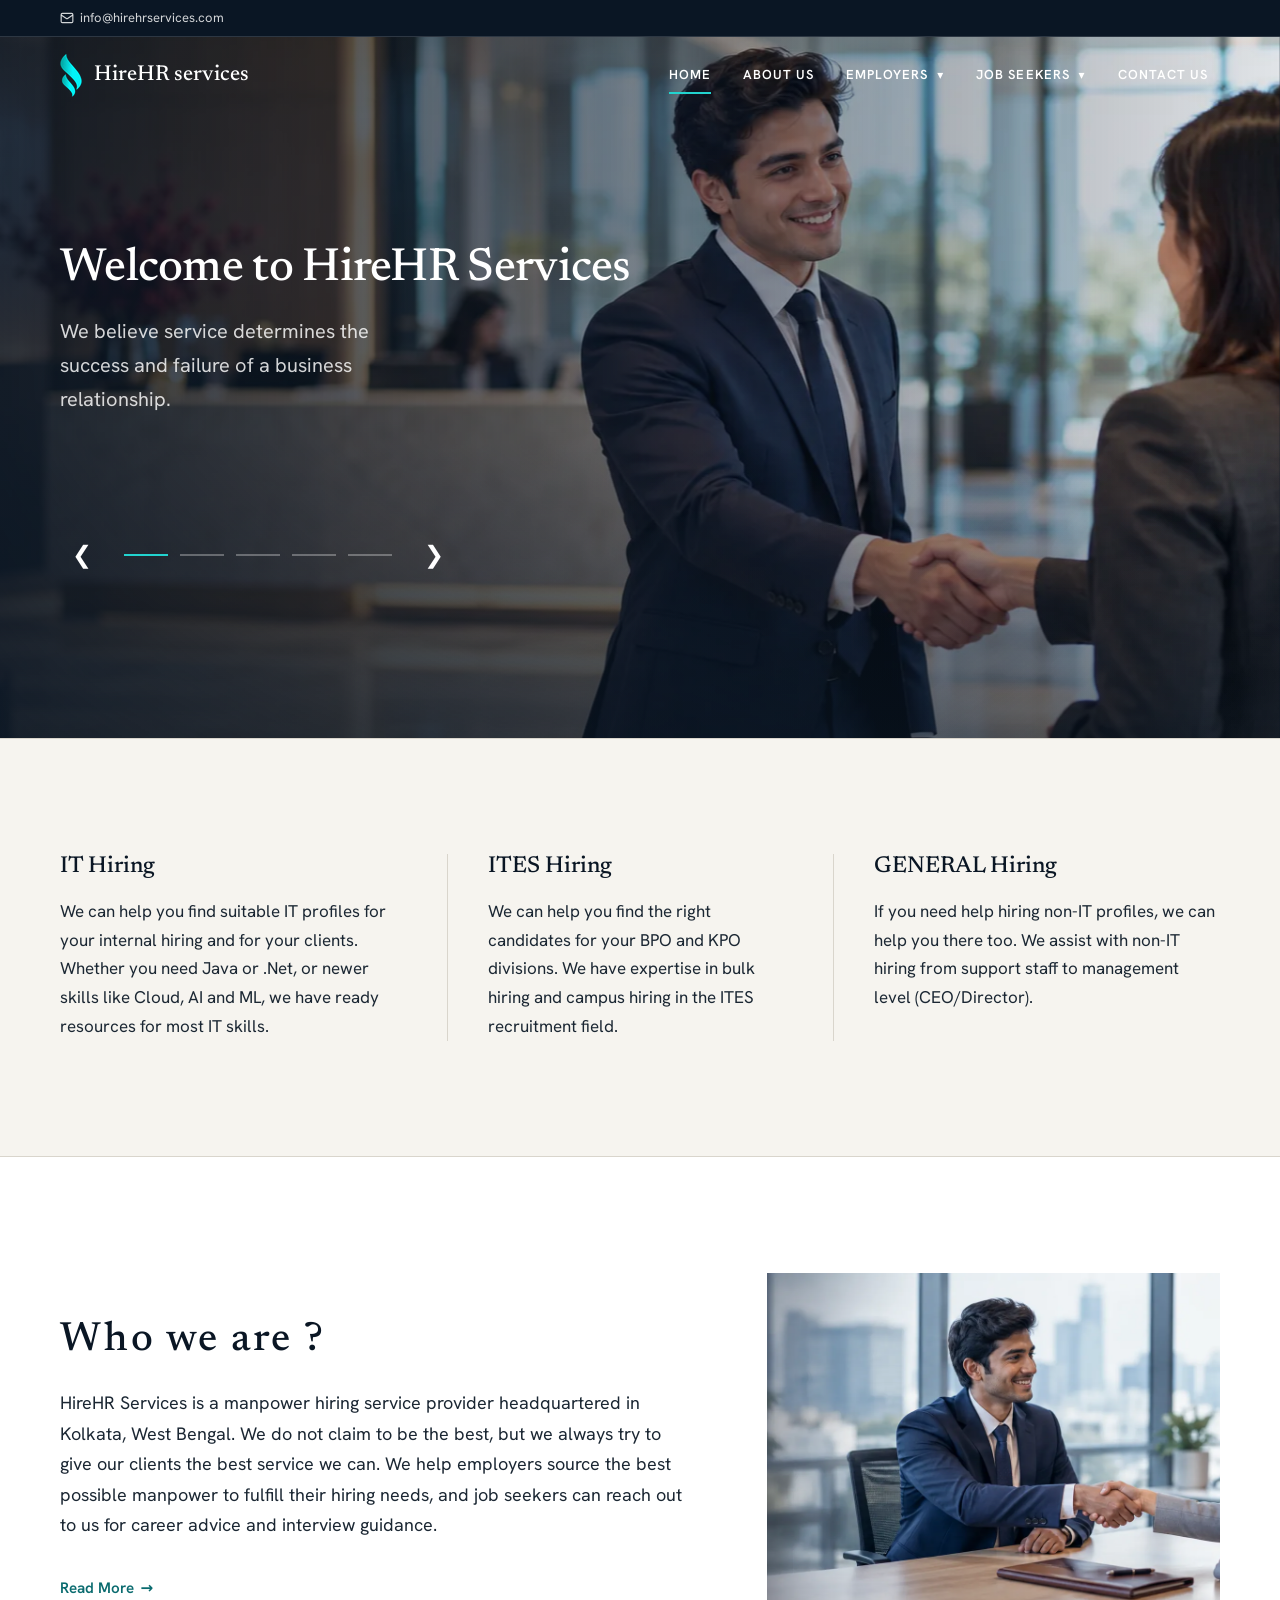
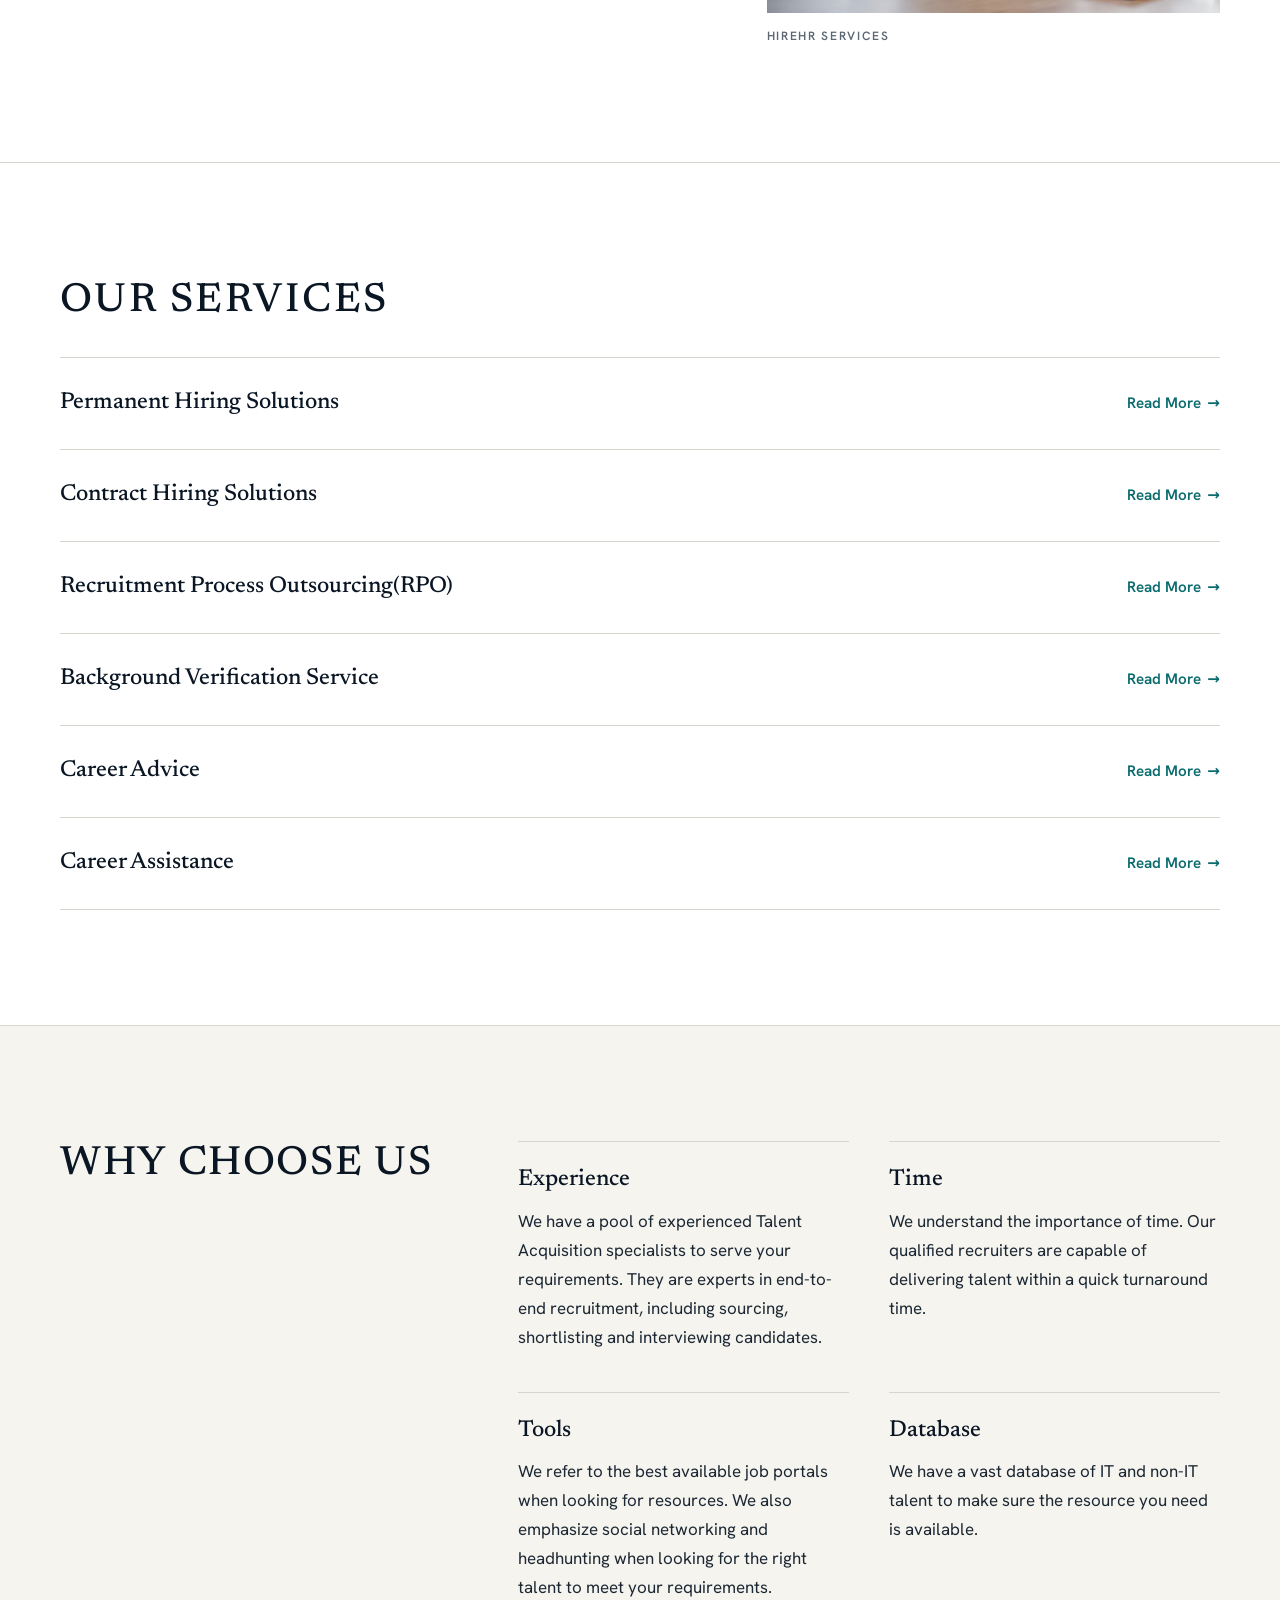
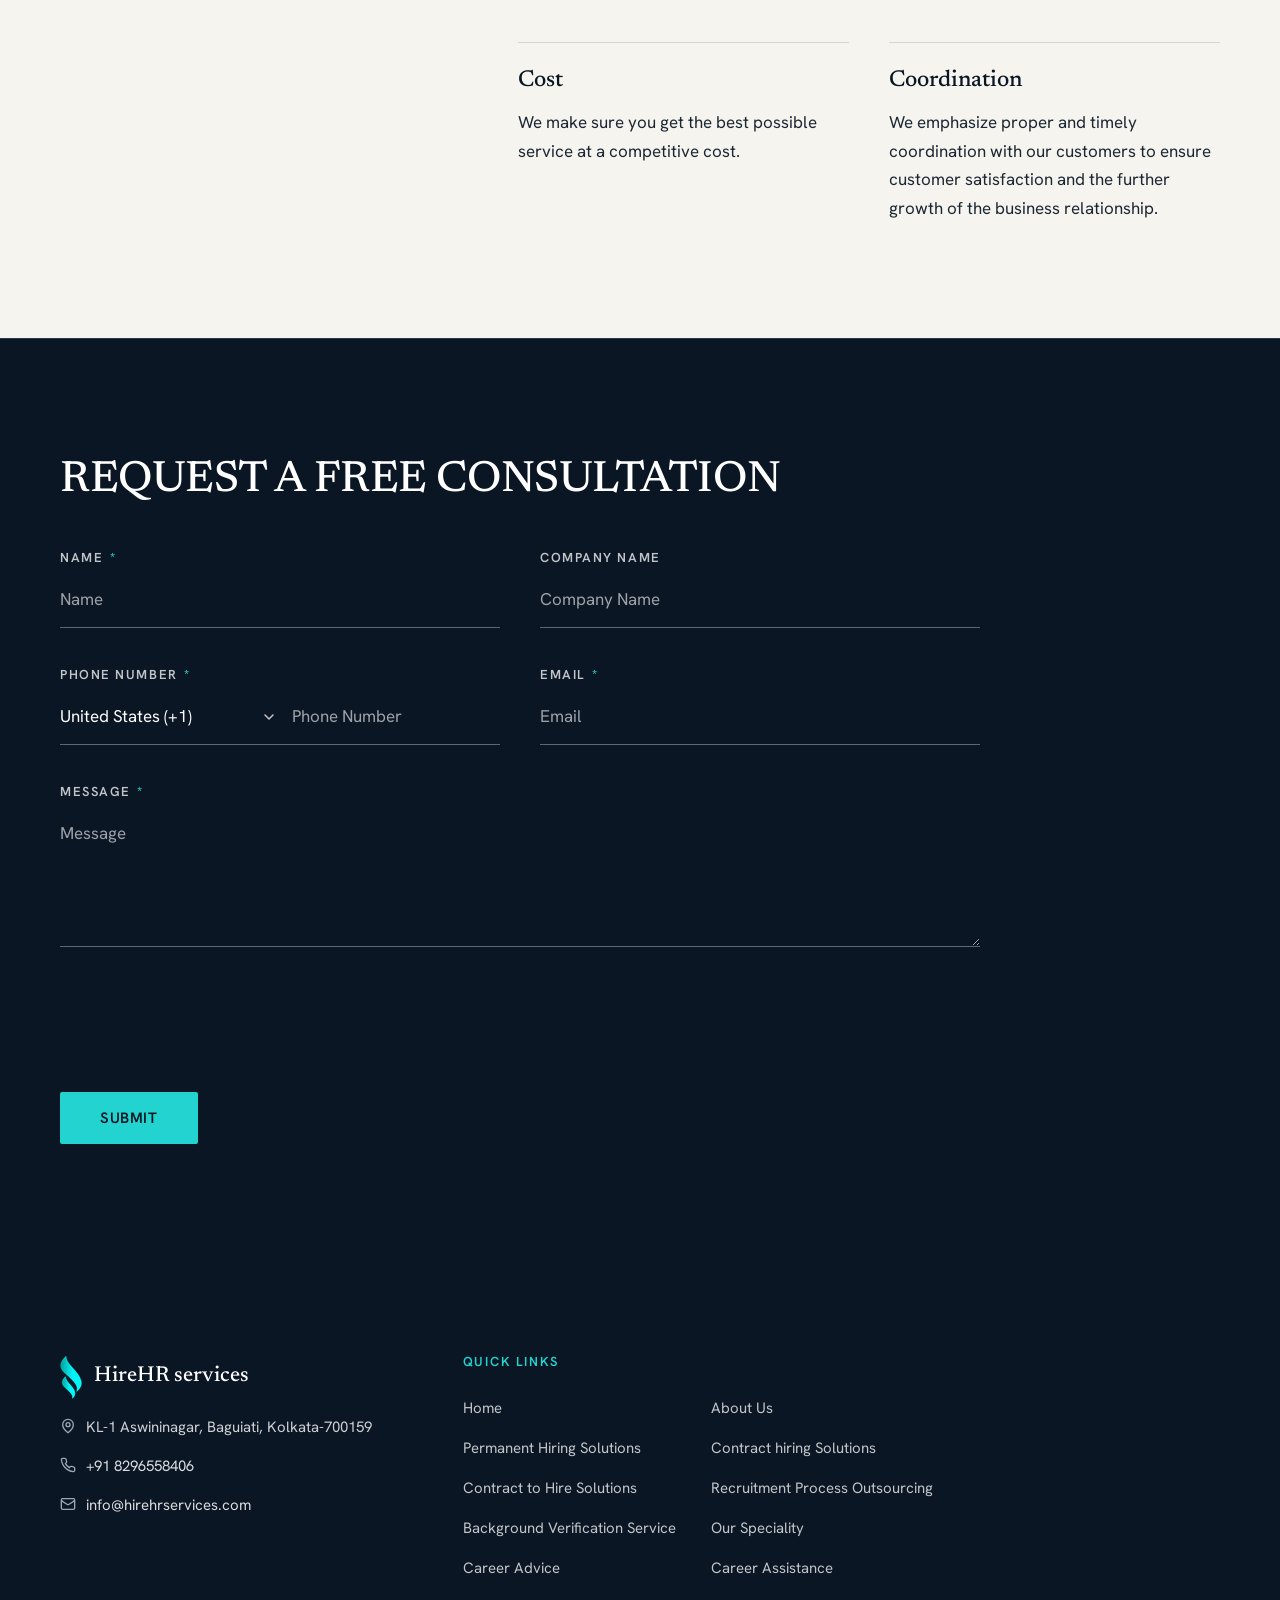
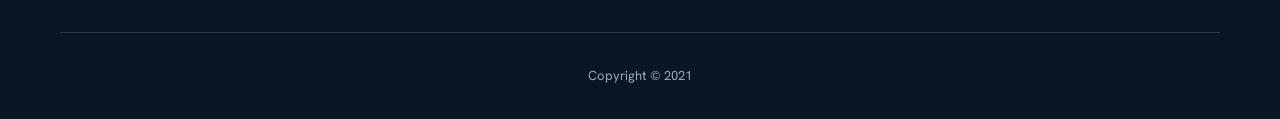
==== commit 4a6a17b6: "feat(email): migrate public identity and Worker sender to info@hirehrservices.com - Update Worker MA" ====
--- a/index.html
+++ b/index.html
@@ -36,21 +36,13 @@
     <div class="top-bar">
       <div class="container">
         <div class="top-bar-emails">
-          <a href="mailto:employer@hirehrservices.com">
+          <a href="mailto:info@hirehrservices.com">
             <svg width="14" height="14" viewBox="0 0 24 24" fill="none" stroke="currentColor" stroke-width="2"
               aria-hidden="true">
               <rect width="20" height="16" x="2" y="4" rx="2" />
               <path d="m22 7-8.97 5.7a1.94 1.94 0 0 1-2.06 0L2 7" />
             </svg>
-            employer@hirehrservices.com
-          </a>
-          <a href="mailto:jobseeker@hirehrservices.com">
-            <svg width="14" height="14" viewBox="0 0 24 24" fill="none" stroke="currentColor" stroke-width="2"
-              aria-hidden="true">
-              <rect width="20" height="16" x="2" y="4" rx="2" />
-              <path d="m22 7-8.97 5.7a1.94 1.94 0 0 1-2.06 0L2 7" />
-            </svg>
-            jobseeker@hirehrservices.com
+            info@hirehrservices.com
           </a>
         </div>
       </div>
@@ -504,15 +496,7 @@
                 <rect width="20" height="16" x="2" y="4" rx="2" />
                 <path d="m22 7-8.97 5.7a1.94 1.94 0 0 1-2.06 0L2 7" />
               </svg>
-              <a href="mailto:employer@hirehrservices.com">employer@hirehrservices.com</a>
-            </li>
-            <li>
-              <svg width="16" height="16" viewBox="0 0 24 24" fill="none" stroke="currentColor" stroke-width="2"
-                aria-hidden="true">
-                <rect width="20" height="16" x="2" y="4" rx="2" />
-                <path d="m22 7-8.97 5.7a1.94 1.94 0 0 1-2.06 0L2 7" />
-              </svg>
-              <a href="mailto:jobseeker@hirehrservices.com">jobseeker@hirehrservices.com</a>
+              <a href="mailto:info@hirehrservices.com">info@hirehrservices.com</a>
             </li>
           </ul>
         </div>
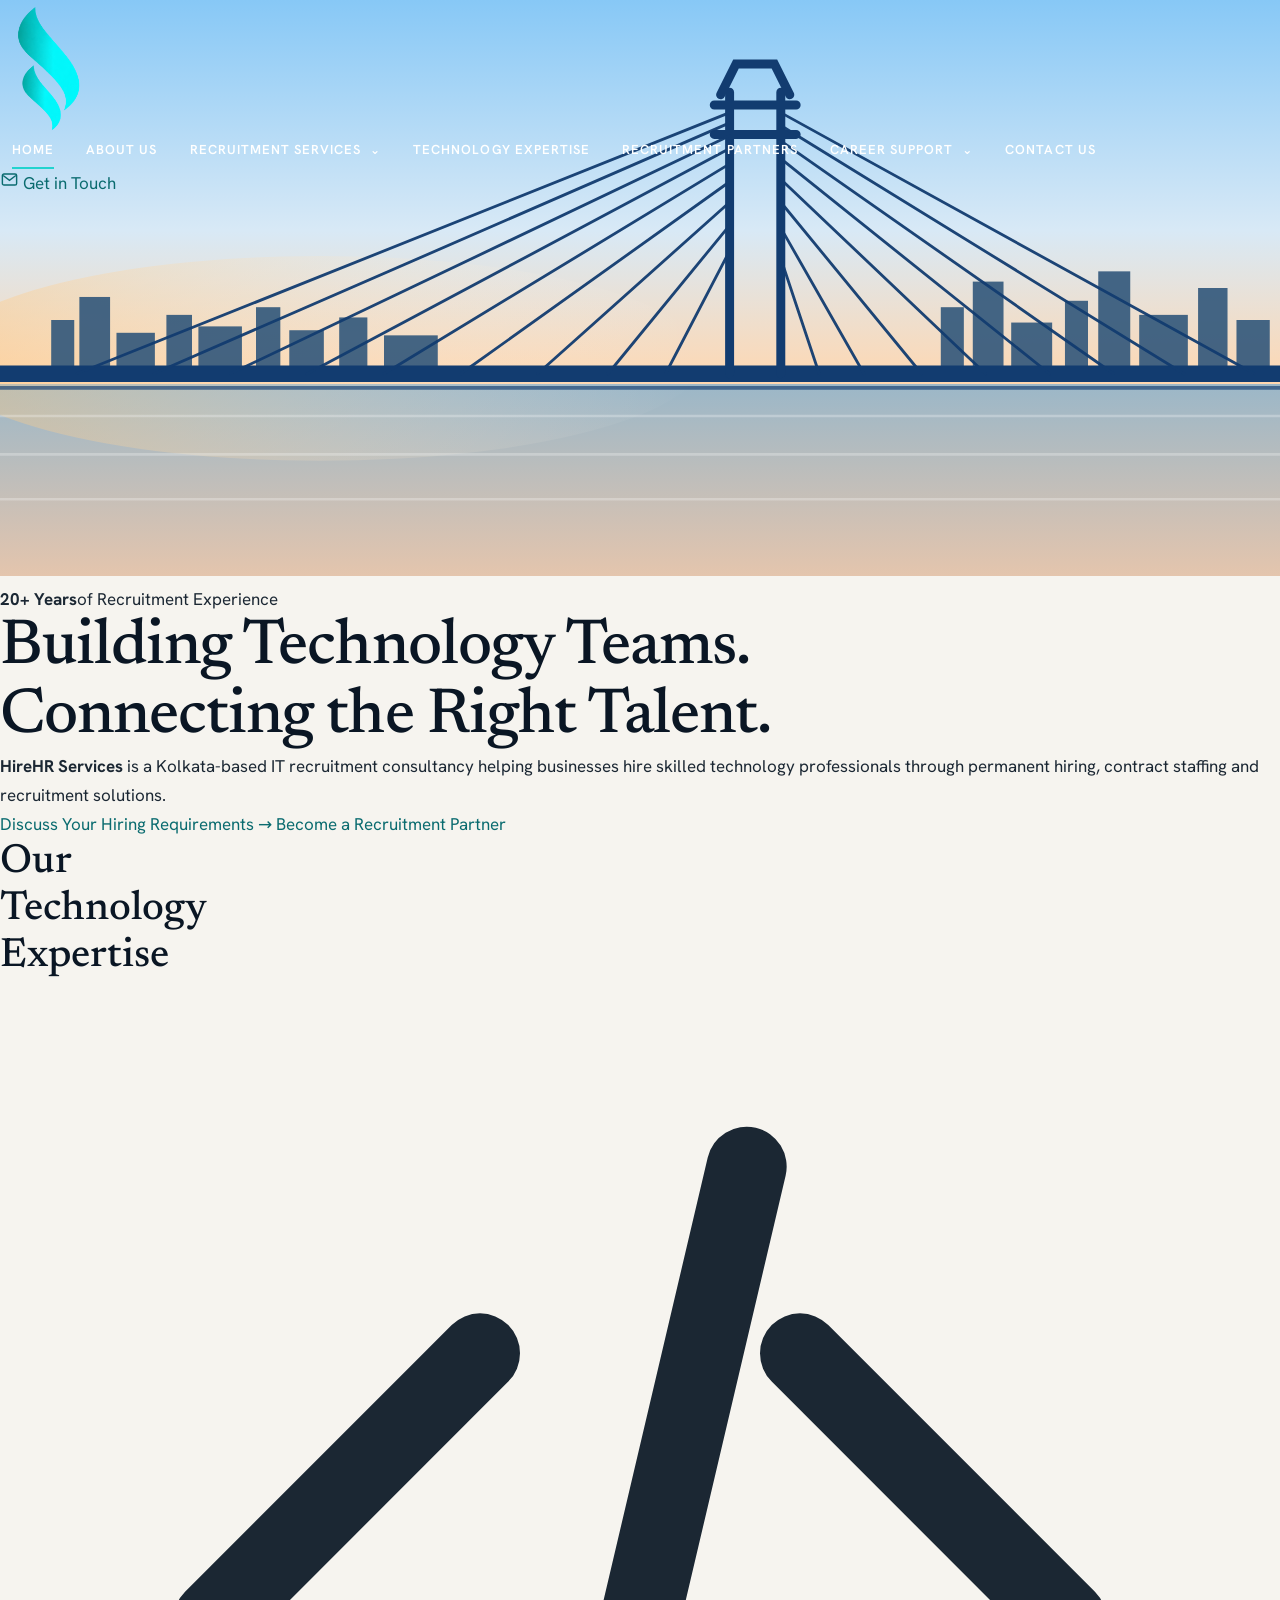
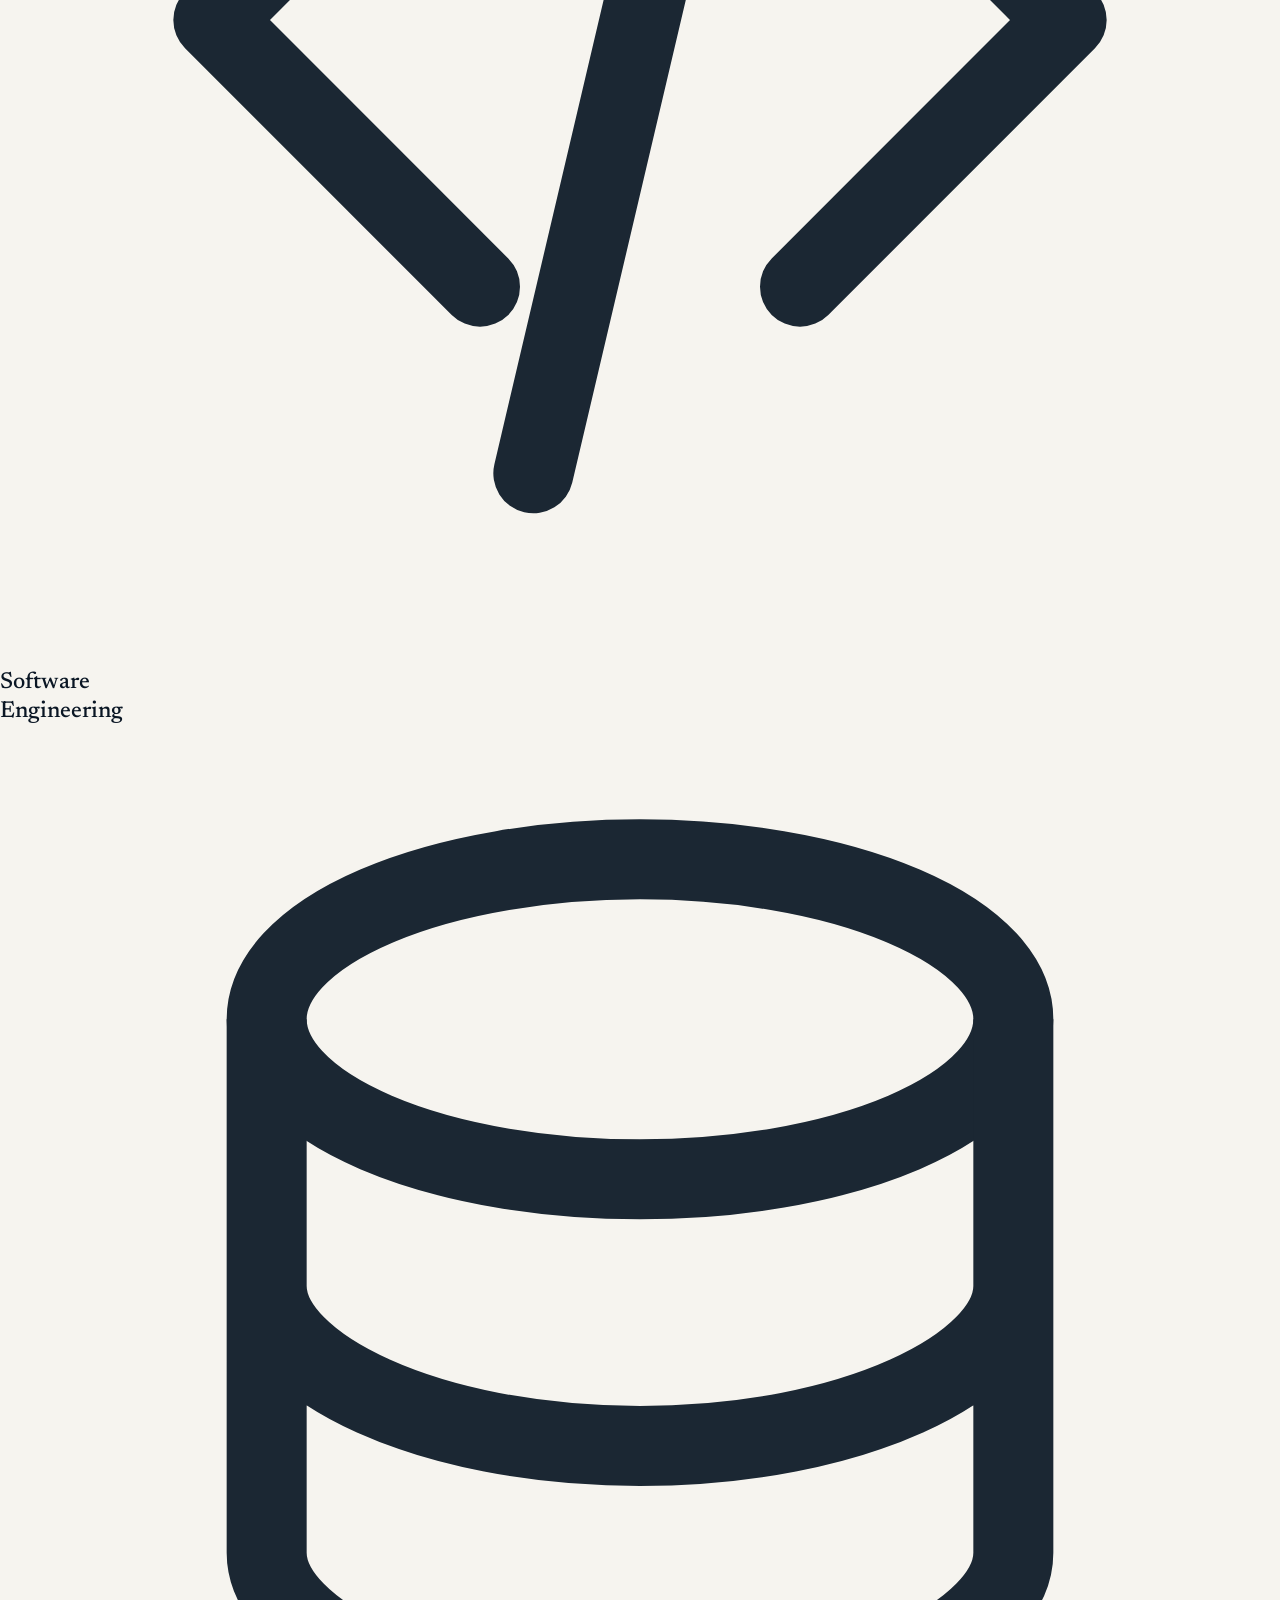
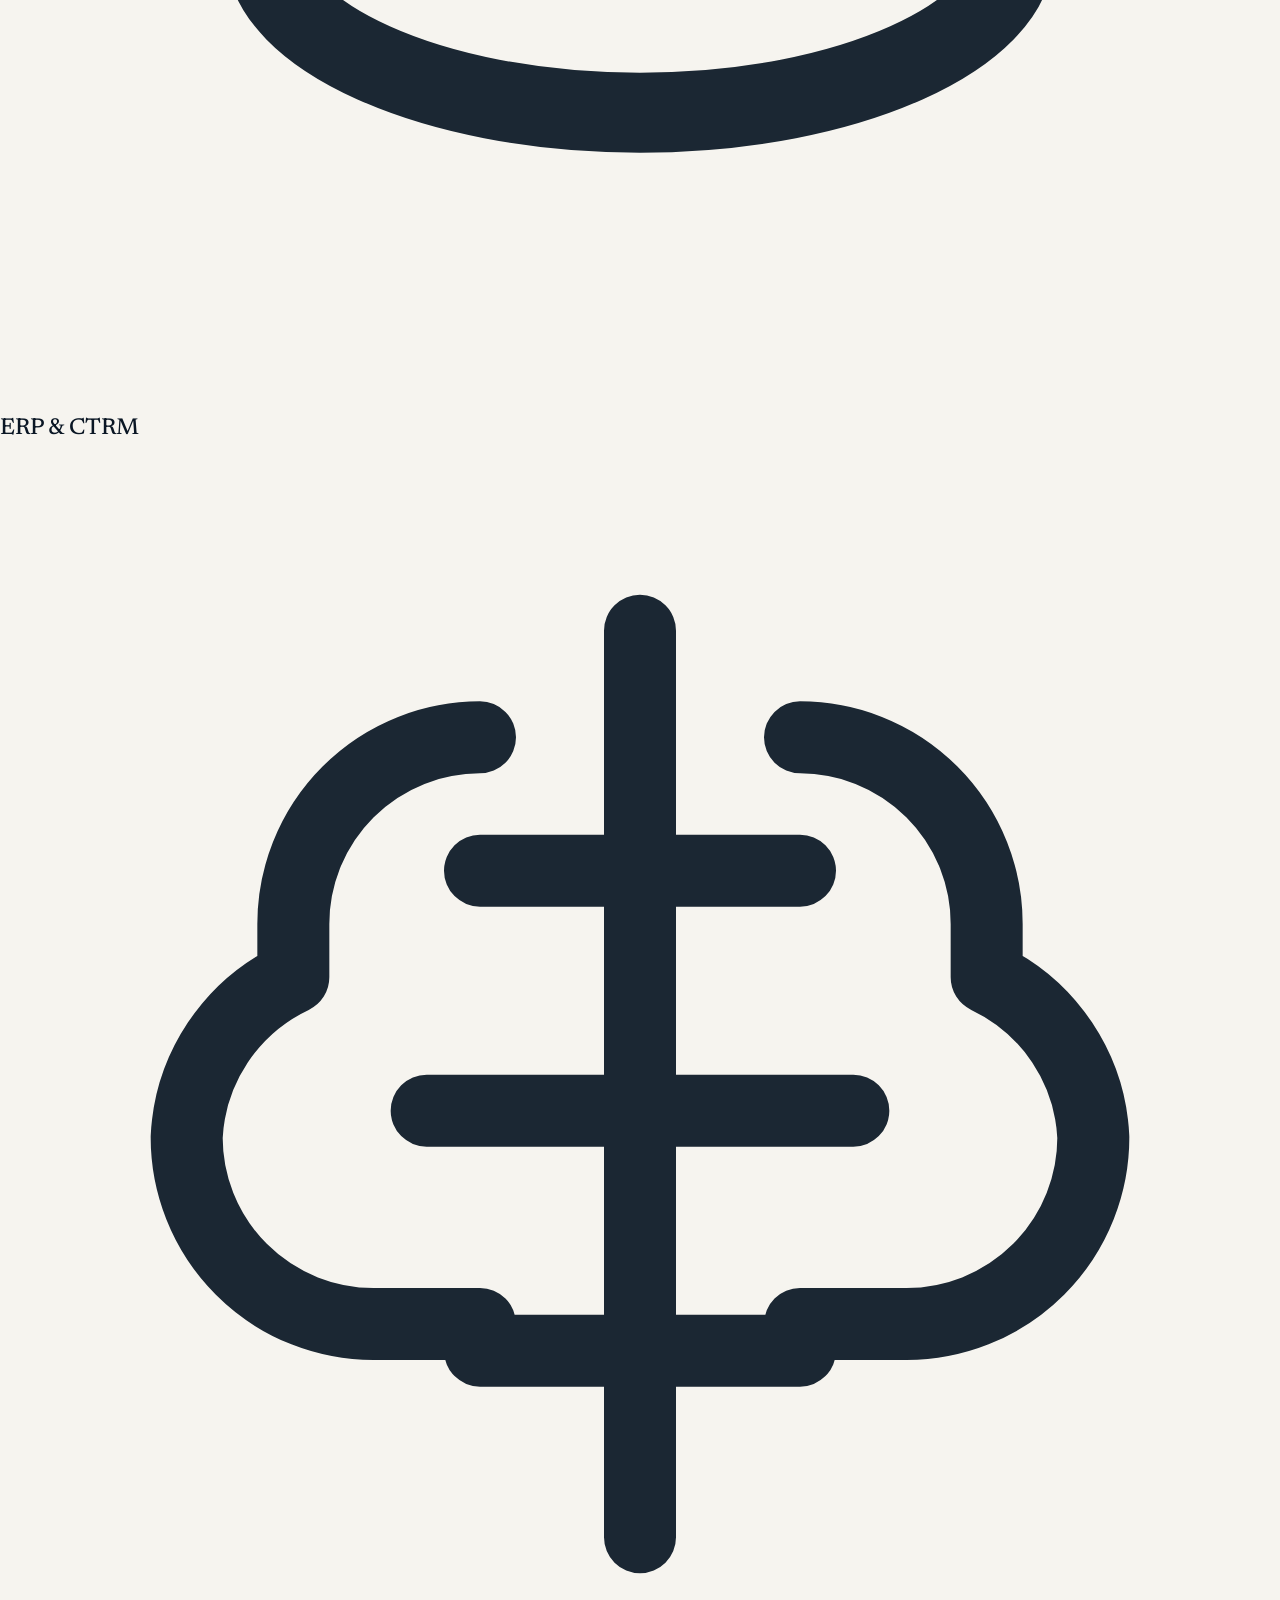
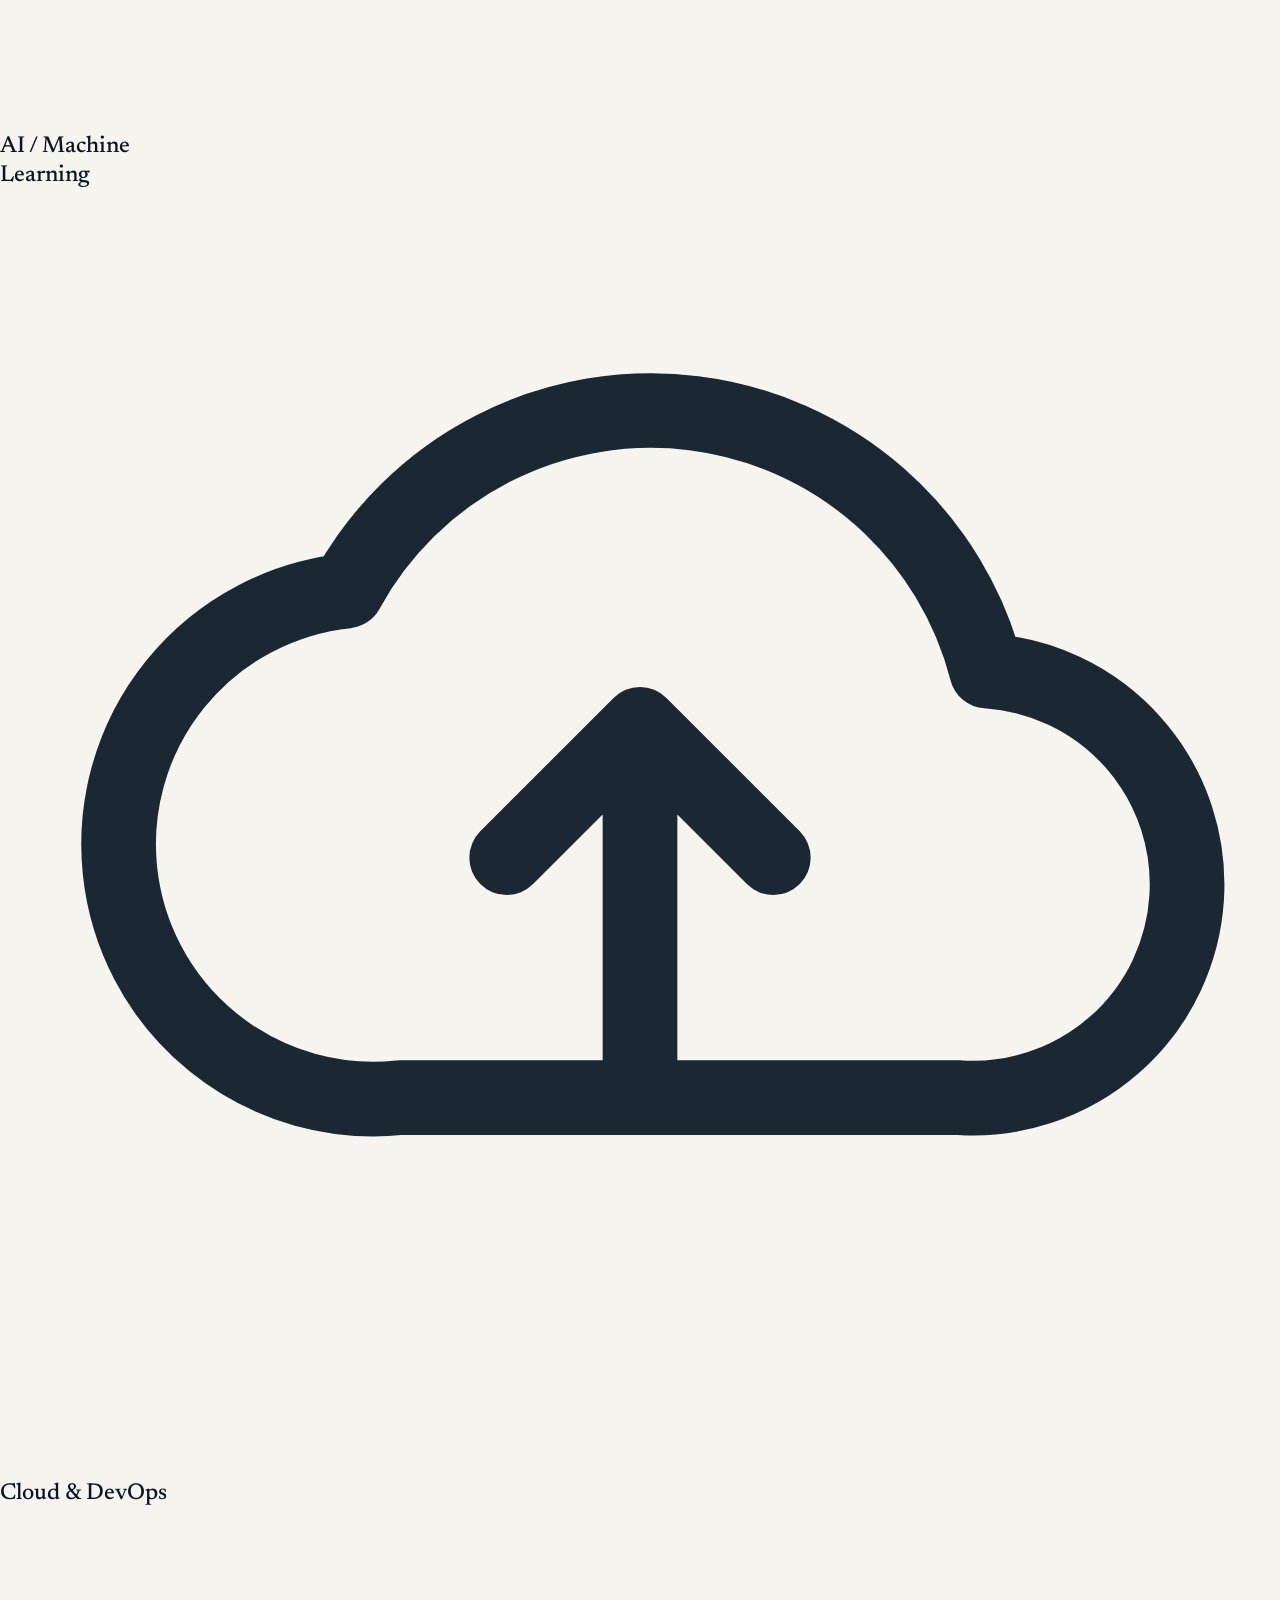
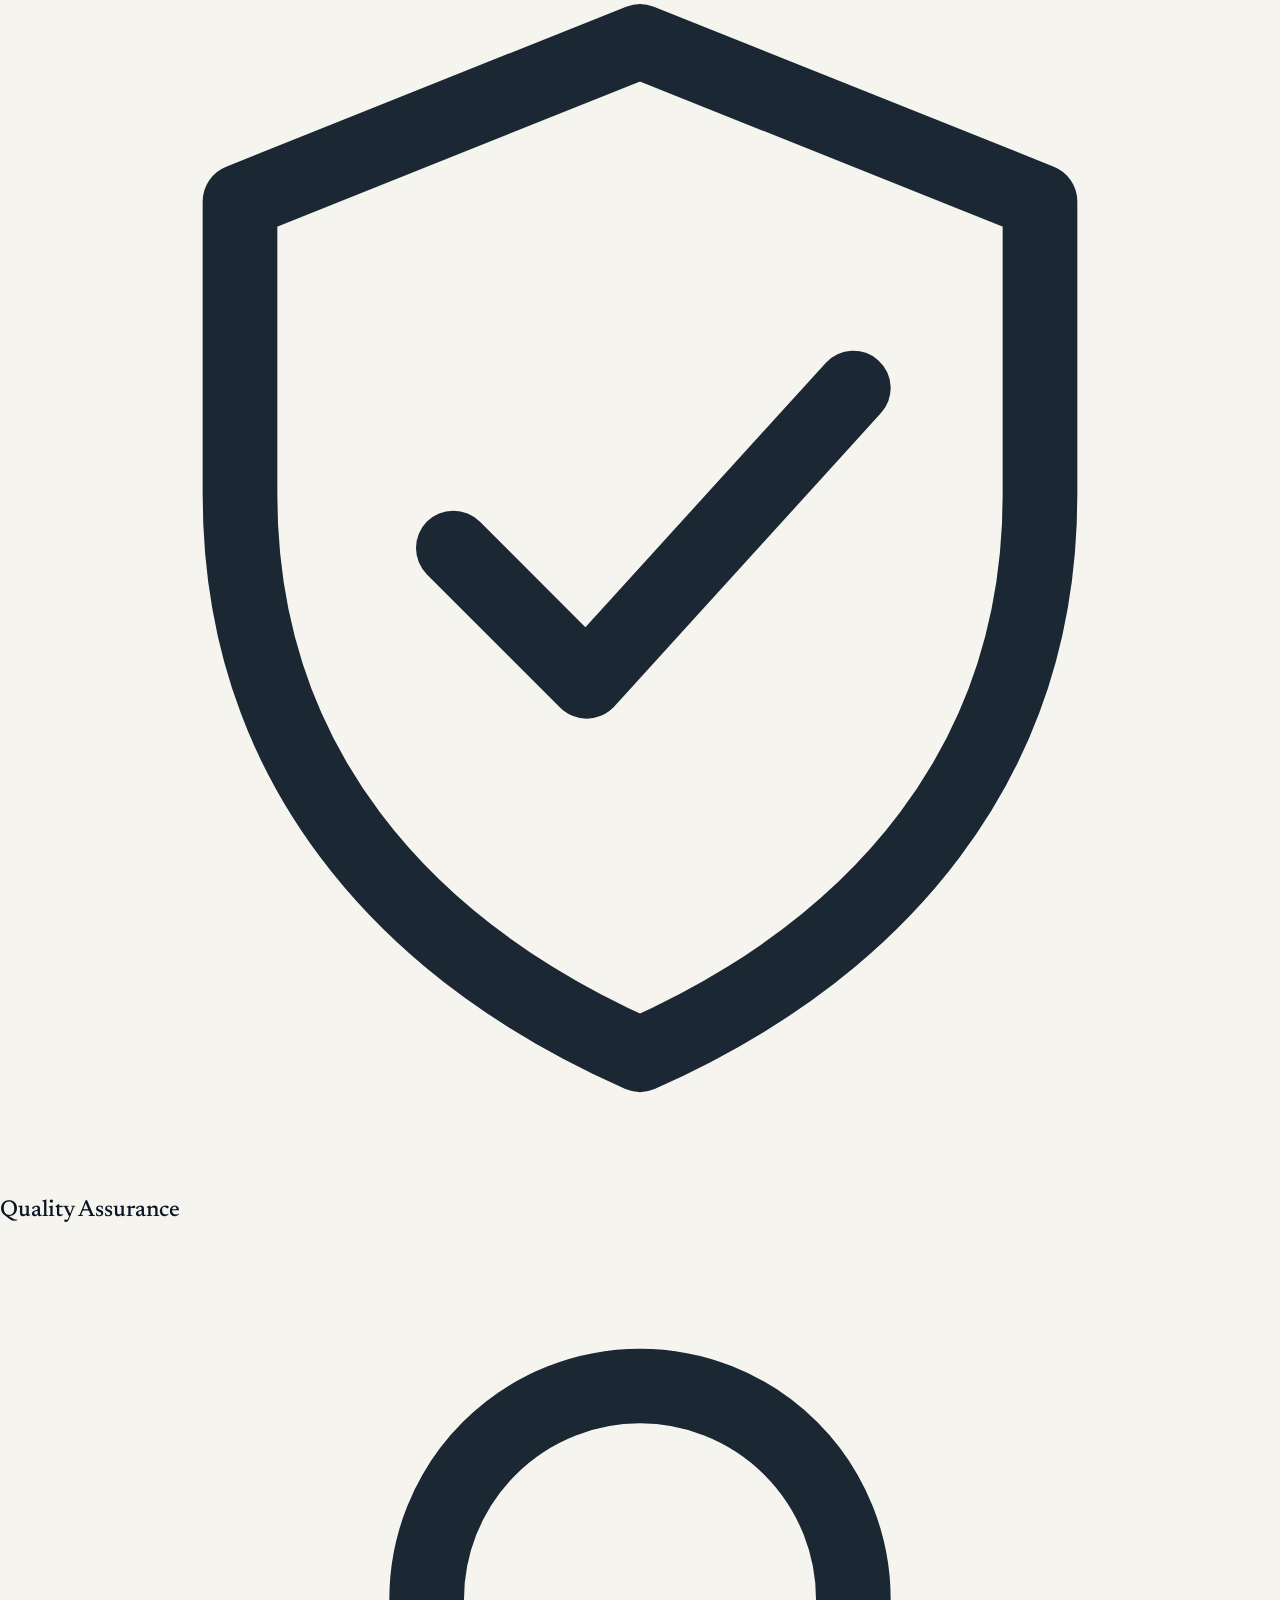
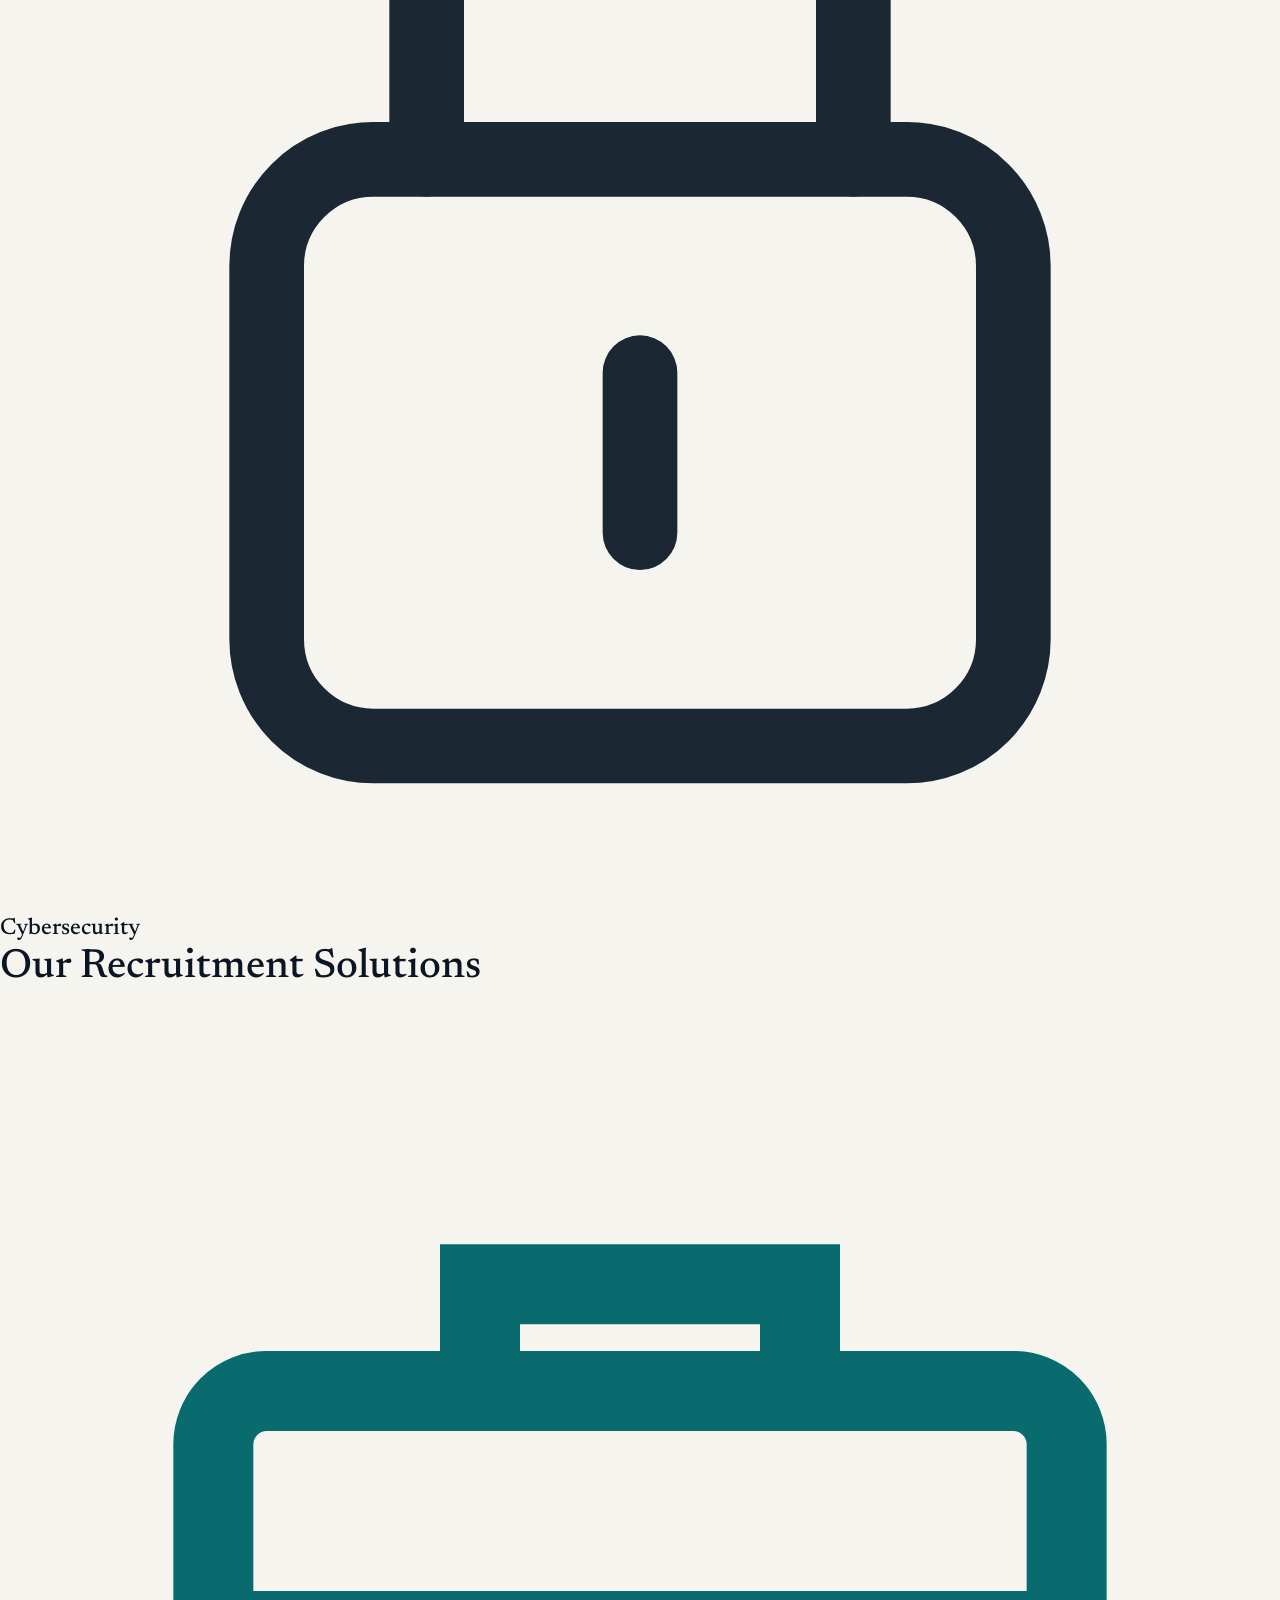
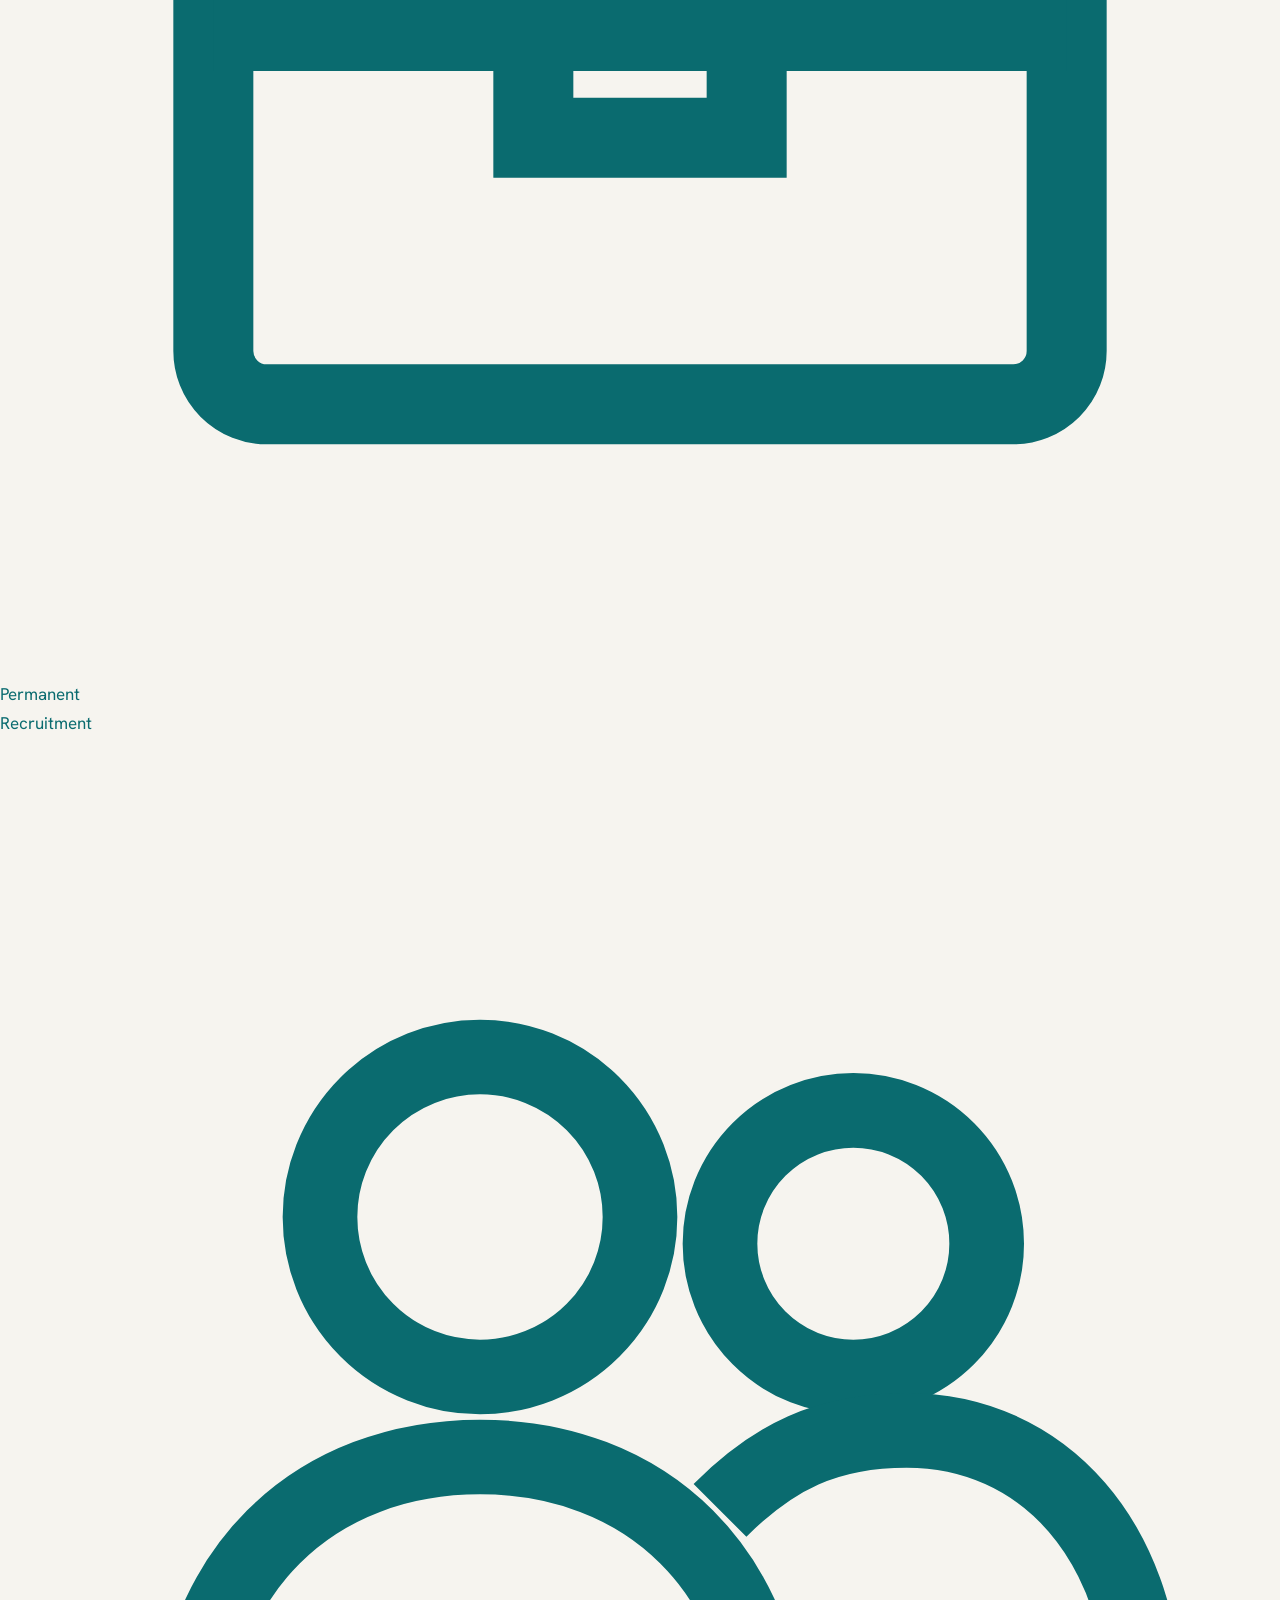
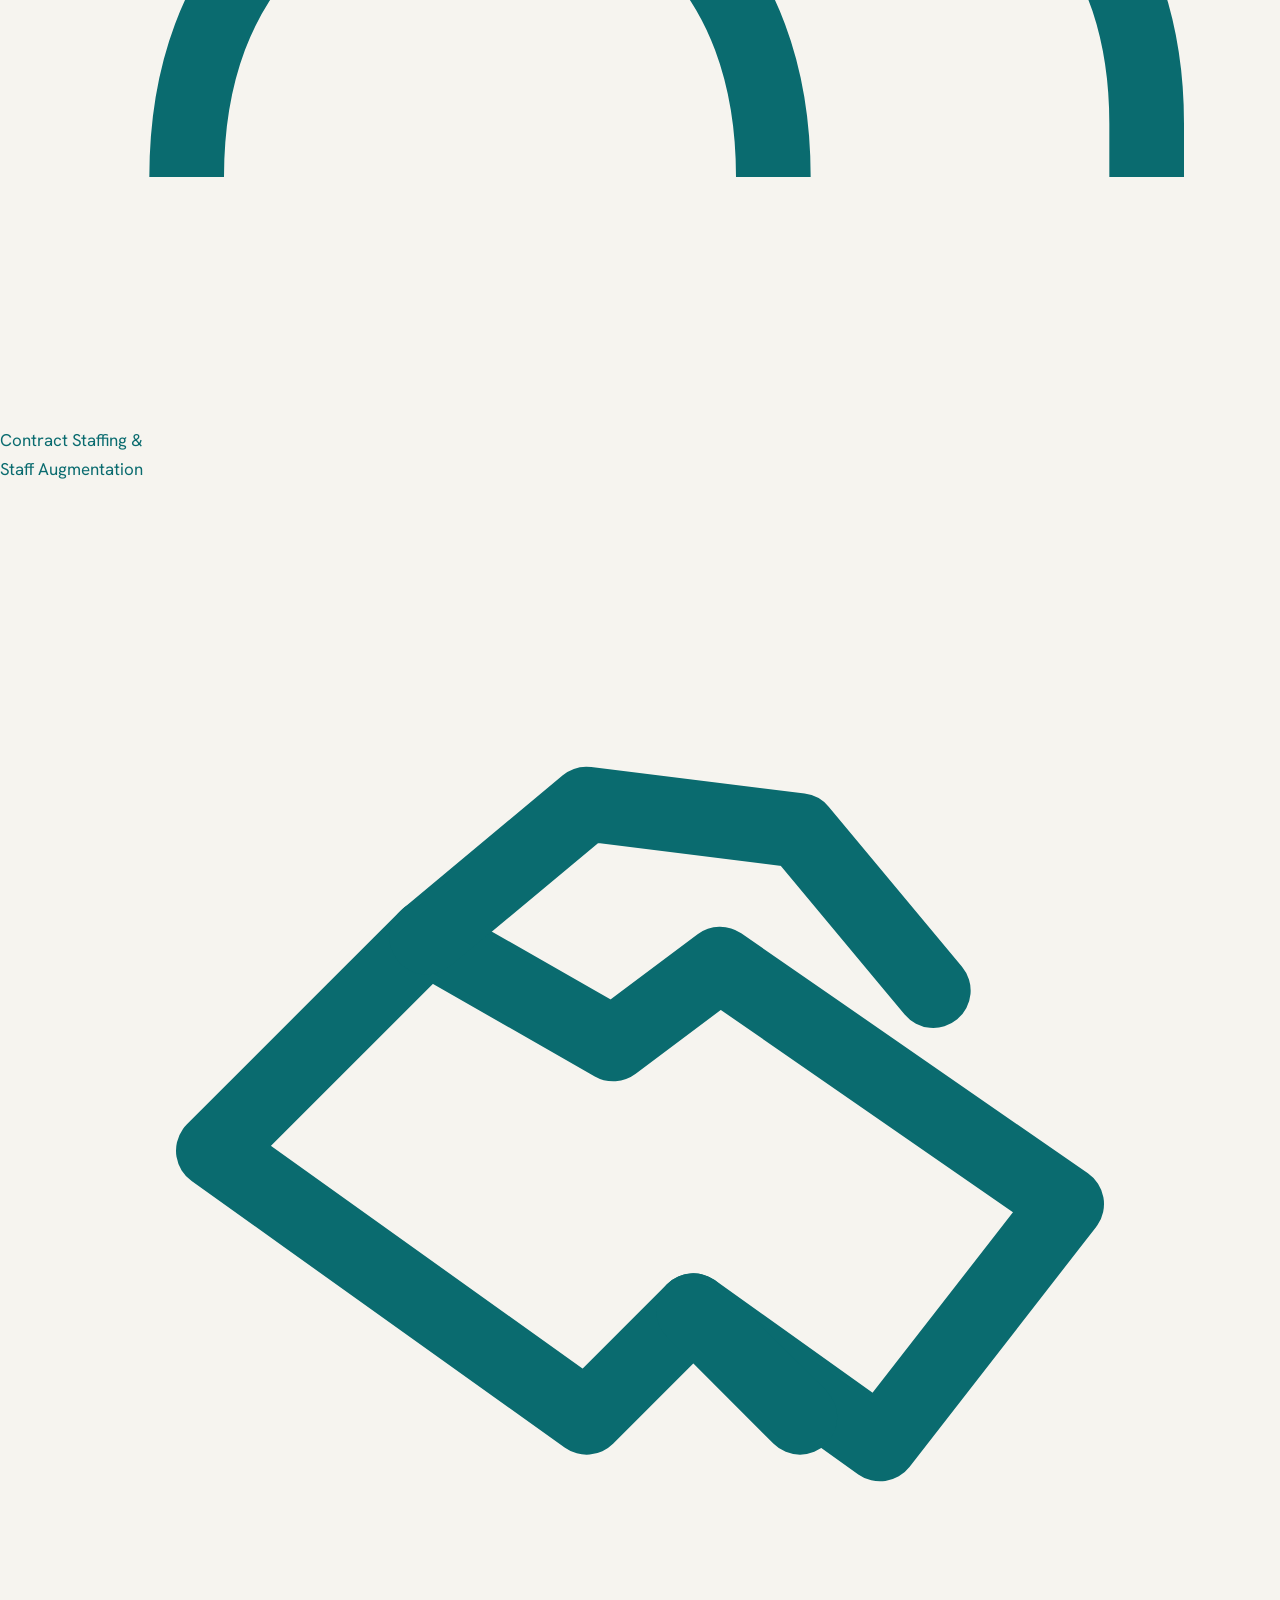
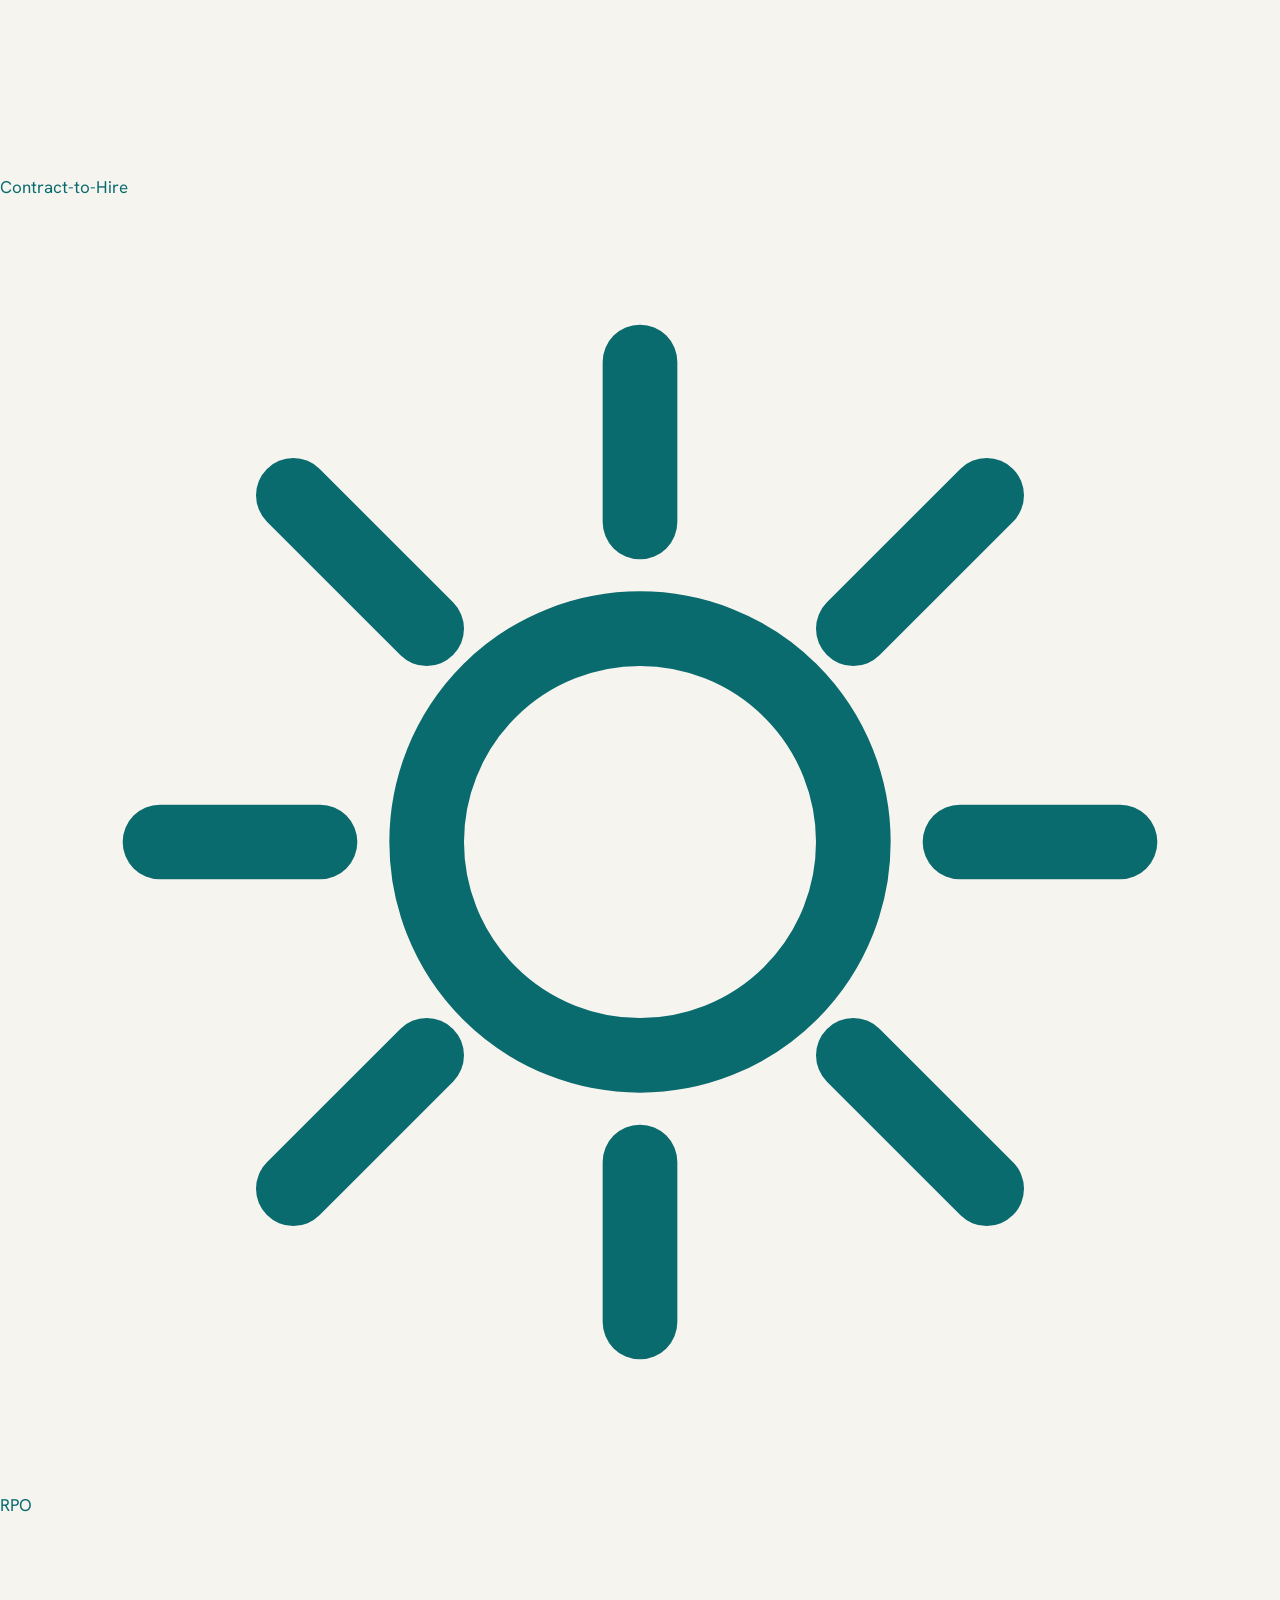
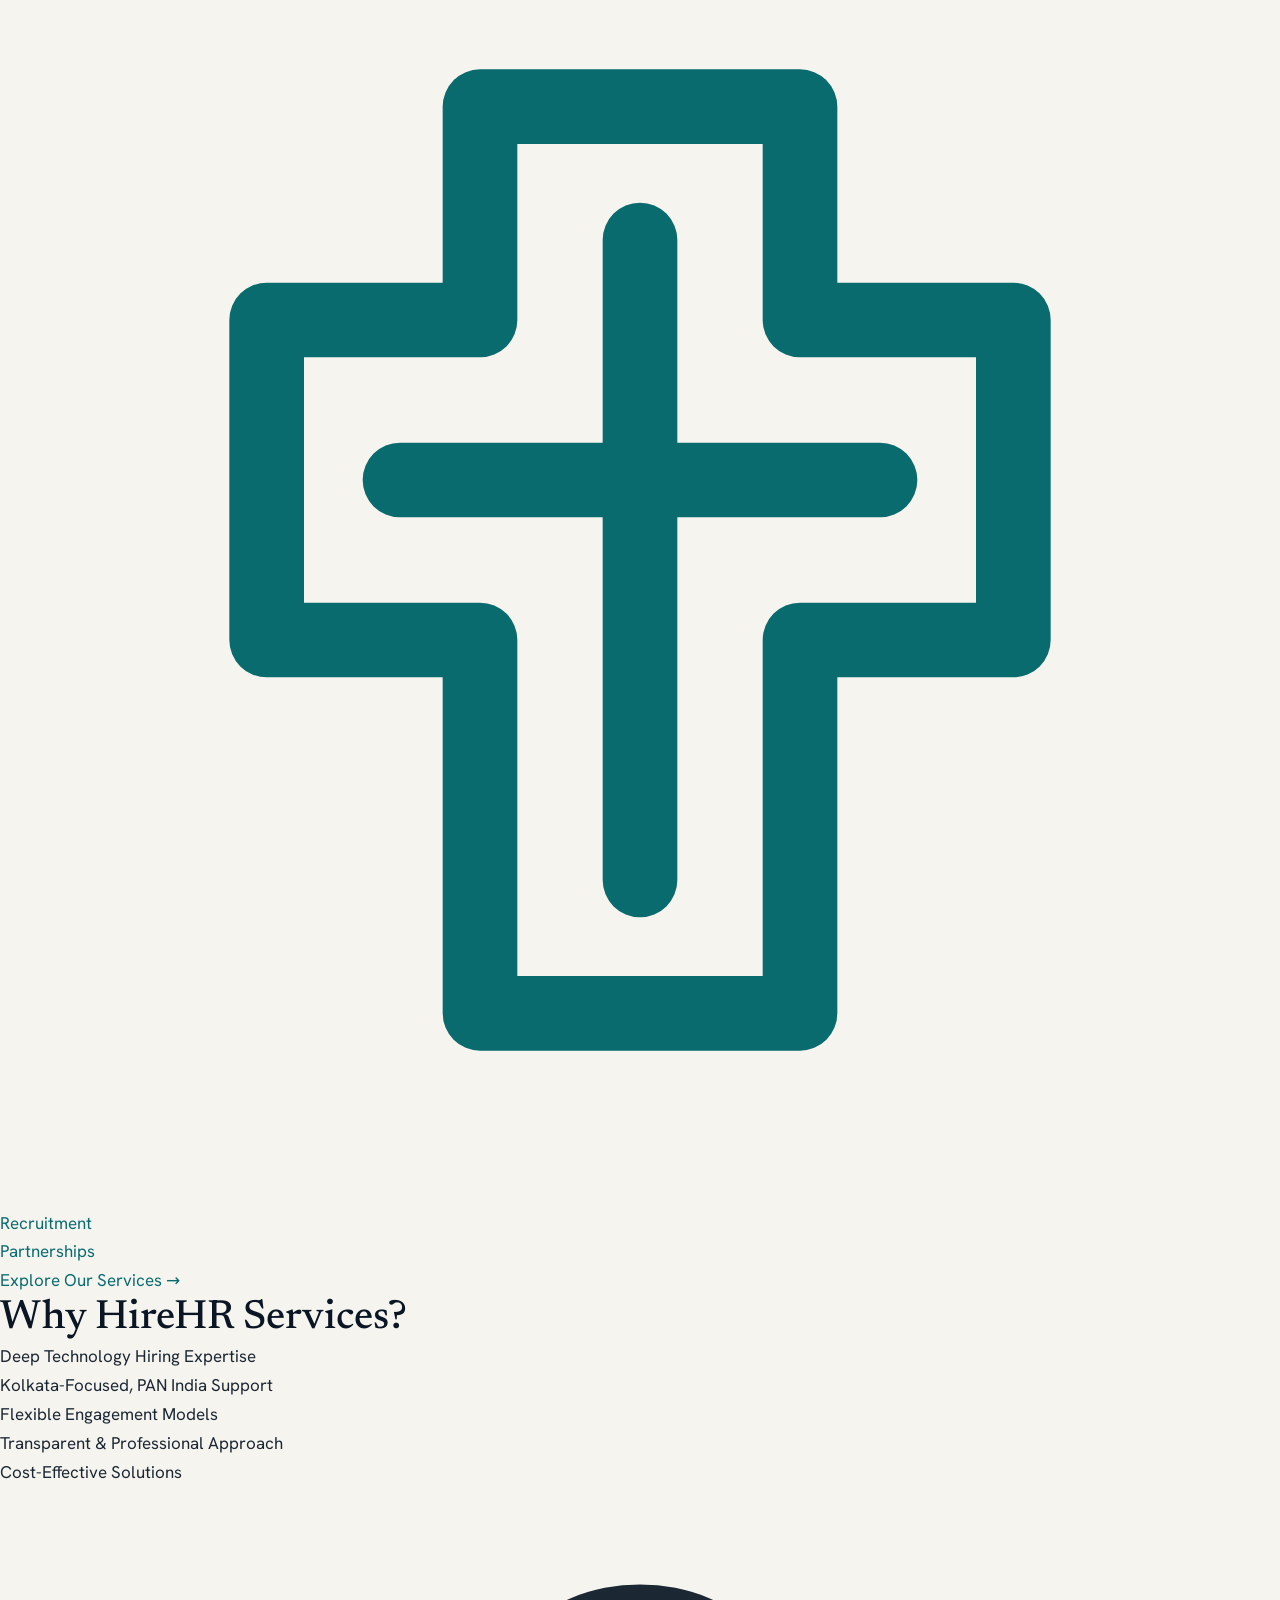
==== commit 58345774: "Redesign homepage for HireHR V2" ====
--- a/index.html
+++ b/index.html
@@ -1,535 +1,218 @@
 <!DOCTYPE html>
 <html lang="en-US">
-
 <head>
   <meta charset="UTF-8">
   <meta name="viewport" content="width=device-width, initial-scale=1">
-  <title>HireHR services</title>
+  <title>HireHR Services | Technology Recruitment</title>
   <link rel="canonical" href="https://hirehrservices.com/">
   <meta name="robots" content="max-image-preview:large">
-  <meta name="theme-color" content="#0A1624">
-  <meta name="description"
-    content="HireHR Services is a manpower hiring service provider headquartered in Kolkata, West Bengal.">
-  <link rel="preload" href="assets/fonts/newsreader-latin.woff2" as="font" type="font/woff2" crossorigin>
+  <meta name="theme-color" content="#0b3a78">
+  <meta name="description" content="HireHR Services is a Kolkata-based IT recruitment consultancy helping businesses hire skilled technology professionals through permanent hiring, contract staffing and recruitment solutions.">
   <link rel="preload" href="assets/fonts/hanken-grotesk-latin.woff2" as="font" type="font/woff2" crossorigin>
   <link rel="icon" type="image/png" sizes="32x32" href="assets/cropped-Capture-32x32.png">
   <link rel="stylesheet" href="css/style.css">
-
-  <!-- DISABLED (WordPress infrastructure inactive):
-  <link rel="profile" href="http://gmpg.org/xfn/11">
-  <link rel="pingback" href="https://hirehrservices.com/xmlrpc.php">
-  <link rel="alternate" type="application/rss+xml" title="HireHR services &raquo; Feed" href="https://hirehrservices.com/feed/">
-  <link rel="alternate" type="application/rss+xml" title="HireHR services &raquo; Comments Feed" href="https://hirehrservices.com/comments/feed/">
-  <link rel="https://api.w.org/" href="https://hirehrservices.com/wp-json/">
-  <link rel="EditURI" type="application/rsd+xml" title="RSD" href="https://hirehrservices.com/xmlrpc.php?rsd">
-  <link rel="shortlink" href="https://hirehrservices.com/">
-  -->
+  <link rel="stylesheet" href="css/home-v2.css">
 </head>
-
-<body class="page-home">
-  <!-- Skip Link for Accessibility -->
+<body class="page-home v2-home">
   <a href="#site-content" class="skip-link">Skip to the content</a>
 
-  <!-- Header -->
-  <header class="site-header">
-    <!-- Top Bar -->
-    <div class="top-bar">
-      <div class="container">
-        <div class="top-bar-emails">
-          <a href="mailto:info@hirehrservices.com">
-            <svg width="14" height="14" viewBox="0 0 24 24" fill="none" stroke="currentColor" stroke-width="2"
-              aria-hidden="true">
-              <rect width="20" height="16" x="2" y="4" rx="2" />
-              <path d="m22 7-8.97 5.7a1.94 1.94 0 0 1-2.06 0L2 7" />
-            </svg>
-            info@hirehrservices.com
-          </a>
-        </div>
-      </div>
-    </div>
-
-    <!-- Main Navigation Bar -->
-    <div class="nav-bar">
-      <div class="container">
-        <!-- Logo Wordmark (Original image unrecoverable) -->
-        <!-- DISABLED (image unrecoverable from dead domain/archive): <img src="wp-content/uploads/2021/07/Logo-Edited-1.png" alt="HireHR services" width="389" height="156"> -->
-        <a href="./index.html" class="brand-wordmark"><img src="assets/logo/hirehr-logo.png"
-            srcset="assets/logo/hirehr-logo.png 1x, assets/logo/hirehr-logo-2x.png 2x" alt="" width="22"
-            height="44">HireHR services</a>
-
-        <!-- Mobile Menu Toggle Button -->
-        <button type="button" class="nav-toggle" aria-expanded="false" aria-controls="primary-nav">
-          <span>Menu</span>
-          <svg width="20" height="20" viewBox="0 0 24 24" fill="none" stroke="currentColor" stroke-width="2"
-            aria-hidden="true">
-            <line x1="4" x2="20" y1="12" y2="12" />
-            <line x1="4" x2="20" y1="6" y2="6" />
-            <line x1="4" x2="20" y1="18" y2="18" />
-          </svg>
-        </button>
-
-        <!-- Main Navigation Links -->
-        <nav id="primary-nav" class="main-navigation" aria-label="Primary Navigation">
-          <ul class="nav-menu">
-            <li class="nav-item">
-              <a href="./index.html" class="nav-link active">HOME</a>
-            </li>
-            <li class="nav-item">
-              <a href="about-us/index.html" class="nav-link">ABOUT US</a>
-            </li>
-            <li class="nav-item has-dropdown">
-              <a href="#" class="nav-link" aria-haspopup="true" aria-expanded="false">
-                EMPLOYERS
-                <span class="dropdown-toggle-icon" aria-hidden="true">&#9662;</span>
-              </a>
-              <ul class="dropdown-menu">
-                <li><a href="permanent-hiring-solutions/index.html" class="dropdown-link">Permanent Hiring</a></li>
-                <li><a href="contract-hiring-solutions/index.html" class="dropdown-link">Contract Hiring</a></li>
-                <li><a href="contract-to-hire-solutions/index.html" class="dropdown-link">Contract to Hire</a></li>
-                <li><a href="recruitment-process-outsourcing/index.html" class="dropdown-link">Recruitment Process
-                    Outsourcing</a></li>
-                <li><a href="background-verification-service/index.html" class="dropdown-link">Background Verification
-                    Service</a></li>
-                <li><a href="our-specialty/index.html" class="dropdown-link">Our Speciality</a></li>
-              </ul>
-            </li>
-            <li class="nav-item has-dropdown">
-              <a href="#" class="nav-link" aria-haspopup="true" aria-expanded="false">
-                JOB SEEKERS
-                <span class="dropdown-toggle-icon" aria-hidden="true">&#9662;</span>
-              </a>
-              <ul class="dropdown-menu">
-                <li><a href="career-advice/index.html" class="dropdown-link">Career Advice</a></li>
-                <li><a href="job-seekers/index.html" class="dropdown-link">Career Assistance</a></li>
-              </ul>
-            </li>
-            <li class="nav-item">
-              <a href="contact-us/index.html" class="nav-link">CONTACT US</a>
-            </li>
-          </ul>
-        </nav>
-      </div>
+  <header class="site-header v2-header">
+    <div class="v2-nav-shell">
+      <a href="./index.html" class="v2-brand" aria-label="HireHR Services home">
+        <img src="assets/logo/hirehr-logo-full.png" alt="HireHR Services" width="205" height="70">
+      </a>
+
+      <button type="button" class="nav-toggle v2-nav-toggle" aria-expanded="false" aria-controls="primary-nav">
+        <span>Menu</span>
+        <svg width="20" height="20" viewBox="0 0 24 24" fill="none" stroke="currentColor" stroke-width="2" aria-hidden="true">
+          <line x1="4" x2="20" y1="6" y2="6"/>
+          <line x1="4" x2="20" y1="12" y2="12"/>
+          <line x1="4" x2="20" y1="18" y2="18"/>
+        </svg>
+      </button>
+
+      <nav id="primary-nav" class="main-navigation v2-navigation" aria-label="Primary Navigation">
+        <ul class="nav-menu v2-nav-menu">
+          <li class="nav-item"><a href="./index.html" class="nav-link active">Home</a></li>
+          <li class="nav-item"><a href="about-us/index.html" class="nav-link">About Us</a></li>
+          <li class="nav-item has-dropdown">
+            <a href="#recruitment-solutions" class="nav-link" aria-haspopup="true" aria-expanded="false">
+              Recruitment Services <span class="dropdown-toggle-icon" aria-hidden="true">⌄</span>
+            </a>
+            <ul class="dropdown-menu">
+              <li><a href="permanent-hiring-solutions/index.html" class="dropdown-link">Permanent Hiring</a></li>
+              <li><a href="contract-hiring-solutions/index.html" class="dropdown-link">Contract Hiring</a></li>
+              <li><a href="contract-to-hire-solutions/index.html" class="dropdown-link">Contract to Hire</a></li>
+              <li><a href="recruitment-process-outsourcing/index.html" class="dropdown-link">Recruitment Process Outsourcing</a></li>
+              <li><a href="background-verification-service/index.html" class="dropdown-link">Background Verification Service</a></li>
+            </ul>
+          </li>
+          <li class="nav-item"><a href="our-specialty/index.html" class="nav-link">Technology Expertise</a></li>
+          <li class="nav-item"><a href="#recruitment-solutions" class="nav-link">Recruitment Partners</a></li>
+          <li class="nav-item has-dropdown">
+            <a href="career-advice/index.html" class="nav-link" aria-haspopup="true" aria-expanded="false">
+              Career Support <span class="dropdown-toggle-icon" aria-hidden="true">⌄</span>
+            </a>
+            <ul class="dropdown-menu">
+              <li><a href="career-advice/index.html" class="dropdown-link">Career Advice</a></li>
+              <li><a href="job-seekers/index.html" class="dropdown-link">Career Assistance</a></li>
+            </ul>
+          </li>
+          <li class="nav-item"><a href="contact-us/index.html" class="nav-link">Contact Us</a></li>
+        </ul>
+      </nav>
+
+      <a class="v2-header-cta" href="contact-us/index.html">
+        <svg viewBox="0 0 24 24" width="19" height="19" fill="none" stroke="currentColor" stroke-width="1.8" aria-hidden="true">
+          <rect x="3" y="5" width="18" height="14" rx="2"/><path d="m4 7 8 6 8-6"/>
+        </svg>
+        Get in Touch
+      </a>
     </div>
   </header>
 
-  <!-- Main Content Landmark -->
   <main id="site-content">
-    <!-- Hero Slider Section -->
-    <section class="hero-slider-section" aria-label="Featured Announcements">
-      <div class="hero-bg" aria-hidden="true">
-        <picture class="hero-bg-item is-active">
-          <source type="image/webp"
-            srcset="assets/slides/slide-1-welcome-1200.webp 1200w, assets/slides/slide-1-welcome-2400.webp 2400w"
-            sizes="100vw">
-          <img src="assets/slides/slide-1-welcome-2400.jpg" alt="" width="2172" height="724" decoding="async"
-            fetchpriority="high">
-        </picture>
-        <picture class="hero-bg-item">
-          <source type="image/webp"
-            srcset="assets/slides/slide-2-permanent-hiring-1200.webp 1200w, assets/slides/slide-2-permanent-hiring-2400.webp 2400w"
-            sizes="100vw">
-          <img src="assets/slides/slide-2-permanent-hiring-2400.jpg" alt="" width="2172" height="724" decoding="async"
-            loading="lazy">
-        </picture>
-        <picture class="hero-bg-item">
-          <source type="image/webp"
-            srcset="assets/slides/slide-3-contract-hiring-1200.webp 1200w, assets/slides/slide-3-contract-hiring-2400.webp 2400w"
-            sizes="100vw">
-          <img src="assets/slides/slide-3-contract-hiring-2400.jpg" alt="" width="2171" height="724" decoding="async"
-            loading="lazy">
-        </picture>
-        <picture class="hero-bg-item">
-          <source type="image/webp"
-            srcset="assets/slides/slide-4-rpo-1200.webp 1200w, assets/slides/slide-4-rpo-2400.webp 2400w" sizes="100vw">
-          <img src="assets/slides/slide-4-rpo-2400.jpg" alt="" width="2172" height="724" decoding="async"
-            loading="lazy">
-        </picture>
-        <picture class="hero-bg-item">
-          <source type="image/webp"
-            srcset="assets/slides/slide-5-background-verification-1200.webp 1200w, assets/slides/slide-5-background-verification-2400.webp 2400w"
-            sizes="100vw">
-          <img src="assets/slides/slide-5-background-verification-2400.jpg" alt="" width="2172" height="724"
-            decoding="async" loading="lazy">
-        </picture>
-        <div class="hero-bg-overlay"></div>
-      </div>
-      <div class="container">
-        <div class="slider-container">
-          <div class="slider-track" aria-live="polite">
-            <!-- Slide 1 -->
-            <div class="slider-slide is-active" data-slide-index="0">
-              <div class="slide-content">
-                <h1 class="slide-title">Welcome to HireHR Services</h1>
-                <p class="slide-subtitle">We believe service determines the success and failure of a business
-                  relationship.</p>
-              </div>
-            </div>
-            <!-- Slide 2 -->
-            <div class="slider-slide" data-slide-index="1">
-              <div class="slide-content">
-                <h2 class="slide-title">Permanent Hiring Solutions</h2>
-                <p class="slide-subtitle">Finding the right candidate for a permanent role can be time-consuming and costly. We source and place candidates who match both the role and your organization's culture.</p>
-              </div>
-            </div>
-            <!-- Slide 3 -->
-            <div class="slider-slide" data-slide-index="2">
-              <div class="slide-content">
-                <h2 class="slide-title">Contract hiring Solutions</h2>
-                <p class="slide-subtitle">Short-term or long-term projects? We provide contract staffing that helps reduce overtime costs, lower paperwork, and keep resources placed on time.</p>
-              </div>
-            </div>
-            <!-- Slide 4 -->
-            <div class="slider-slide" data-slide-index="3">
-              <div class="slide-content">
-                <h2 class="slide-title">Recruitment Process Outsourcing</h2>
-                <p class="slide-subtitle">We take on all or part of your recruitment process so you can focus on your core business. Our team works onsite and offshore to handle campus hiring, bulk hiring, and more.</p>
-              </div>
-            </div>
-            <!-- Slide 5 -->
-            <div class="slider-slide" data-slide-index="4">
-              <div class="slide-content">
-                <h2 class="slide-title">Background Verification Services</h2>
-                <p class="slide-subtitle">We assist employers with verifying employment history and conducting reference checks on prospective new employees.</p>
-              </div>
-            </div>
-          </div>
-
-          <!-- Slider Controls -->
-          <div class="slider-controls">
-            <button type="button" class="slider-btn slider-prev" aria-label="Previous slide">&#10094;</button>
-            <div class="slider-dots" role="group" aria-label="Slide Selection"></div>
-            <button type="button" class="slider-btn slider-next" aria-label="Next slide">&#10095;</button>
-          </div>
+    <section class="v2-hero" aria-labelledby="home-title">
+      <div class="v2-hero-image" aria-hidden="true">
+        <svg class="v2-bridge-art" viewBox="0 0 1000 450" preserveAspectRatio="xMidYMid slice" role="presentation">
+          <defs>
+            <linearGradient id="sky" x1="0" y1="0" x2="0" y2="1"><stop offset="0" stop-color="#87c8f6"/><stop offset=".6" stop-color="#d8e9f6"/><stop offset="1" stop-color="#ffd7b0"/></linearGradient>
+            <linearGradient id="water" x1="0" y1="0" x2="0" y2="1"><stop offset="0" stop-color="#9bb7c8"/><stop offset="1" stop-color="#e4c5ad"/></linearGradient>
+            <linearGradient id="sunGlow" x1="0" y1="0" x2="1" y2="0"><stop offset="0" stop-color="#ffc67a" stop-opacity=".75"/><stop offset="1" stop-color="#fff" stop-opacity="0"/></linearGradient>
+          </defs>
+          <rect width="1000" height="300" fill="url(#sky)"/>
+          <rect y="300" width="1000" height="150" fill="url(#water)"/>
+          <ellipse cx="250" cy="280" rx="300" ry="80" fill="url(#sunGlow)" opacity=".55"/>
+          <g fill="#31577b" opacity=".9">
+            <rect x="40" y="250" width="18" height="42"/><rect x="62" y="232" width="24" height="60"/><rect x="91" y="260" width="30" height="32"/>
+            <rect x="130" y="246" width="20" height="46"/><rect x="155" y="255" width="34" height="37"/><rect x="200" y="240" width="19" height="52"/>
+            <rect x="226" y="258" width="27" height="34"/><rect x="265" y="248" width="22" height="44"/><rect x="300" y="262" width="42" height="30"/>
+            <rect x="735" y="240" width="18" height="52"/><rect x="760" y="220" width="24" height="72"/><rect x="790" y="252" width="32" height="40"/>
+            <rect x="832" y="235" width="18" height="57"/><rect x="858" y="212" width="25" height="80"/><rect x="890" y="246" width="38" height="46"/>
+            <rect x="936" y="225" width="23" height="67"/><rect x="966" y="250" width="26" height="42"/>
+          </g>
+          <g stroke="#123c70" stroke-linecap="round">
+            <line x1="0" y1="292" x2="1000" y2="292" stroke-width="13"/>
+            <line x1="0" y1="303" x2="1000" y2="303" stroke-width="3" opacity=".65"/>
+            <g stroke-width="7" fill="none">
+              <path d="M570 292V72M610 292V72"/>
+              <path d="M558 82h64M558 105h64"/>
+              <path d="M563 74 575 50h30l12 24"/>
+            </g>
+            <g stroke-width="2.2" opacity=".95">
+              <line x1="570" y1="88" x2="60" y2="292"/><line x1="570" y1="96" x2="120" y2="292"/><line x1="570" y1="106" x2="180" y2="292"/>
+              <line x1="570" y1="116" x2="240" y2="292"/><line x1="570" y1="128" x2="300" y2="292"/><line x1="570" y1="142" x2="360" y2="292"/>
+              <line x1="570" y1="158" x2="420" y2="292"/><line x1="570" y1="176" x2="475" y2="292"/><line x1="570" y1="196" x2="520" y2="292"/>
+              <line x1="610" y1="88" x2="980" y2="292"/><line x1="610" y1="98" x2="925" y2="292"/><line x1="610" y1="110" x2="870" y2="292"/>
+              <line x1="610" y1="124" x2="820" y2="292"/><line x1="610" y1="140" x2="770" y2="292"/><line x1="610" y1="158" x2="720" y2="292"/>
+              <line x1="610" y1="178" x2="675" y2="292"/><line x1="610" y1="202" x2="640" y2="292"/>
+            </g>
+          </g>
+          <g opacity=".27" stroke="#fff" stroke-width="2"><line x1="0" y1="325" x2="1000" y2="325"/><line x1="0" y1="355" x2="1000" y2="355"/><line x1="0" y1="390" x2="1000" y2="390"/></g>
+        </svg>
+      </div>
+      <div class="v2-experience-badge"><strong>20+ Years</strong><span>of Recruitment Experience</span></div>
+      <div class="v2-hero-fade" aria-hidden="true"></div>
+      <div class="v2-hero-copy">
+        <h1 id="home-title">Building Technology Teams.<br>Connecting the Right Talent.</h1>
+        <p><strong>HireHR Services</strong> is a Kolkata-based IT recruitment consultancy helping businesses hire skilled technology professionals through permanent hiring, contract staffing and recruitment solutions.</p>
+        <div class="v2-hero-actions">
+          <a class="v2-btn v2-btn-primary" href="contact-us/index.html">Discuss Your Hiring Requirements <span aria-hidden="true">→</span></a>
+          <a class="v2-btn v2-btn-secondary" href="#recruitment-solutions">Become a Recruitment Partner</a>
         </div>
       </div>
     </section>
 
-    <!-- Three Category Blocks -->
-    <section class="categories-section" aria-label="Hiring Categories">
-      <div class="container">
-        <div class="categories-grid">
-          <!-- IT Hiring -->
-          <article class="category-card" data-reveal>
-            <h2 class="category-title">IT Hiring</h2>
-            <p class="category-desc">We can help you find suitable IT profiles for your internal hiring and for your
-              clients. Whether you need Java or .Net, or newer skills like Cloud, AI and ML, we have ready resources for
-              most IT skills.</p>
-          </article>
-
-          <!-- ITES Hiring -->
-          <article class="category-card" data-reveal>
-            <h2 class="category-title">ITES Hiring</h2>
-            <p class="category-desc">We can help you find the right candidates for your BPO and KPO divisions. We have
-              expertise in bulk hiring and campus hiring in the ITES recruitment field.</p>
-          </article>
-
-          <!-- GENERAL Hiring -->
-          <article class="category-card" data-reveal>
-            <h2 class="category-title">GENERAL Hiring</h2>
-            <p class="category-desc">If you need help hiring non-IT profiles, we can help you there too. We assist with
-              non-IT hiring from support staff to management level (CEO/Director).</p>
-          </article>
-        </div>
+    <section class="v2-tech" aria-labelledby="tech-title">
+      <h2 id="tech-title" class="v2-tech-heading">Our<br>Technology<br>Expertise</h2>
+      <div class="v2-tech-grid">
+        <article class="v2-tech-item">
+          <svg class="v2-tech-icon" viewBox="0 0 48 48" fill="none" stroke="currentColor" stroke-width="3" stroke-linecap="round" stroke-linejoin="round" aria-hidden="true"><path d="M18 14 8 24l10 10M30 14l10 10-10 10M28 7 20 41"/></svg>
+          <h3>Software<br>Engineering</h3>
+        </article>
+        <article class="v2-tech-item">
+          <svg class="v2-tech-icon" viewBox="0 0 48 48" fill="none" stroke="currentColor" stroke-width="3" aria-hidden="true"><ellipse cx="24" cy="11" rx="14" ry="6"/><path d="M10 11v10c0 3 6 6 14 6s14-3 14-6V11M10 21v10c0 3 6 6 14 6s14-3 14-6V21"/></svg>
+          <h3>ERP &amp; CTRM</h3>
+        </article>
+        <article class="v2-tech-item">
+          <svg class="v2-tech-icon" viewBox="0 0 48 48" fill="none" stroke="currentColor" stroke-width="2.7" stroke-linecap="round" stroke-linejoin="round" aria-hidden="true"><path d="M18 11a7 7 0 0 0-7 7v2a7 7 0 0 0-4 6 7 7 0 0 0 7 7h4M30 11a7 7 0 0 1 7 7v2a7 7 0 0 1 4 6 7 7 0 0 1-7 7h-4M24 7v34M18 16h6M30 16h-6M16 25h8M32 25h-8M18 34h6M30 34h-6"/></svg>
+          <h3>AI / Machine<br>Learning</h3>
+        </article>
+        <article class="v2-tech-item">
+          <svg class="v2-tech-icon" viewBox="0 0 48 48" fill="none" stroke="currentColor" stroke-width="2.8" stroke-linecap="round" stroke-linejoin="round" aria-hidden="true"><path d="M15 34h21a8 8 0 0 0 1-16 13 13 0 0 0-24-3 9 9 0 0 0 2 19Z"/><path d="m24 33 0-13M19 25l5-5 5 5"/></svg>
+          <h3>Cloud &amp; DevOps</h3>
+        </article>
+        <article class="v2-tech-item">
+          <svg class="v2-tech-icon" viewBox="0 0 48 48" fill="none" stroke="currentColor" stroke-width="2.8" stroke-linecap="round" stroke-linejoin="round" aria-hidden="true"><path d="M24 5 39 11v11c0 10-6 17-15 21C15 39 9 32 9 22V11Z"/><path d="m17 24 5 5 10-11"/></svg>
+          <h3>Quality Assurance</h3>
+        </article>
+        <article class="v2-tech-item">
+          <svg class="v2-tech-icon" viewBox="0 0 48 48" fill="none" stroke="currentColor" stroke-width="2.8" stroke-linecap="round" stroke-linejoin="round" aria-hidden="true"><rect x="10" y="20" width="28" height="22" rx="4"/><path d="M16 20v-6a8 8 0 0 1 16 0v6M24 28v6"/></svg>
+          <h3>Cybersecurity</h3>
+        </article>
       </div>
     </section>
 
-    <!-- Who We Are Section -->
-    <section class="about-preview-section" aria-label="About HireHR">
-      <div class="container">
-        <div class="about-preview-grid">
-          <div class="about-preview-content" data-reveal>
-            <span class="about-badge sr-only">Who we are ?</span>
-            <h2 id="about-heading" class="section-title">Who we are ?</h2>
-            <p class="about-text">HireHR Services is a manpower hiring service provider headquartered in Kolkata, West
-              Bengal. We do not claim to be the best, but we always try to give our clients the best service we can. We
-              help employers source the best possible manpower to fulfill their hiring needs, and job seekers can reach
-              out to us for career advice and interview guidance.</p>
-            <a href="about-us/index.html" id="about-link" class="service-link about-link"
-              aria-labelledby="about-link about-heading">Read More</a>
-          </div>
-          <figure class="about-figure" data-reveal>
-            <!-- DISABLED (image unrecoverable from dead domain/archive): <img src="wp-content/uploads/2021/07/Image-Consultant-Course-1024x682.jpg" alt="" width="580" height="386"> -->
-            <picture>
-              <source type="image/webp" srcset="assets/slides/slide-2-permanent-hiring-2400.webp">
-              <img src="assets/slides/slide-2-permanent-hiring-2400.jpg" alt="" width="2400" height="800" loading="lazy"
-                decoding="async">
-            </picture>
-            <figcaption>HireHR services</figcaption>
-          </figure>
-        </div>
-      </div>
-    </section>
-
-    <!-- OUR SERVICES Section -->
-    <section class="services-section" aria-label="Our Services">
-      <div class="container">
-        <div class="section-header" data-reveal>
-          <h2 class="section-title">OUR SERVICES</h2>
-        </div>
-        <div class="services-list">
-          <!-- Service 1 -->
-          <article class="service-row" data-reveal>
-            <h3 id="svc-title-1" class="service-title">Permanent Hiring Solutions</h3>
-            <a href="permanent-hiring-solutions/index.html" id="svc-link-1" class="service-link"
-              aria-labelledby="svc-link-1 svc-title-1">
-              Read More <span aria-hidden="true">&rarr;</span>
-            </a>
-          </article>
-
-          <!-- Service 2 -->
-          <article class="service-row" data-reveal>
-            <h3 id="svc-title-2" class="service-title">Contract Hiring Solutions</h3>
-            <a href="contract-hiring-solutions/index.html" id="svc-link-2" class="service-link"
-              aria-labelledby="svc-link-2 svc-title-2">
-              Read More <span aria-hidden="true">&rarr;</span>
-            </a>
-          </article>
-
-          <!-- Service 3 -->
-          <article class="service-row" data-reveal>
-            <h3 id="svc-title-3" class="service-title">Recruitment Process Outsourcing(RPO)</h3>
-            <a href="recruitment-process-outsourcing/index.html" id="svc-link-3" class="service-link"
-              aria-labelledby="svc-link-3 svc-title-3">
-              Read More <span aria-hidden="true">&rarr;</span>
-            </a>
-          </article>
-
-          <!-- Service 4 -->
-          <article class="service-row" data-reveal>
-            <h3 id="svc-title-4" class="service-title">Background Verification Service</h3>
-            <a href="background-verification-service/index.html" id="svc-link-4" class="service-link"
-              aria-labelledby="svc-link-4 svc-title-4">
-              Read More <span aria-hidden="true">&rarr;</span>
-            </a>
-          </article>
-
-          <!-- Service 5 -->
-          <article class="service-row" data-reveal>
-            <h3 id="svc-title-5" class="service-title">Career Advice</h3>
-            <a href="career-advice/index.html" id="svc-link-5" class="service-link"
-              aria-labelledby="svc-link-5 svc-title-5">
-              Read More <span aria-hidden="true">&rarr;</span>
-            </a>
-          </article>
-
-          <!-- Service 6 -->
-          <article class="service-row" data-reveal>
-            <h3 id="svc-title-6" class="service-title">Career Assistance</h3>
-            <a href="job-seekers/index.html" id="svc-link-6" class="service-link"
-              aria-labelledby="svc-link-6 svc-title-6">
-              Read More <span aria-hidden="true">&rarr;</span>
-            </a>
-          </article>
-        </div>
-      </div>
-    </section>
-
-    <!-- WHY CHOOSE US Section -->
-    <section class="why-us-section" aria-label="Why Choose Us">
-      <div class="container">
-        <div class="why-us-layout">
-          <div class="why-us-sticky-header" data-reveal>
-            <h2 class="section-title">WHY CHOOSE US</h2>
-          </div>
-          <div class="why-us-grid">
-            <!-- Item 1 -->
-            <article class="why-item" data-reveal>
-              <h3 class="why-title">Experience</h3>
-              <p class="why-desc">We have a pool of experienced Talent Acquisition specialists to serve your
-                requirements. They are experts in end-to-end recruitment, including sourcing, shortlisting and
-                interviewing candidates.</p>
-            </article>
-
-            <!-- Item 2 -->
-            <article class="why-item" data-reveal>
-              <h3 class="why-title">Time</h3>
-              <p class="why-desc">We understand the importance of time. Our qualified recruiters are capable of
-                delivering talent within a quick turnaround time.</p>
-            </article>
-
-            <!-- Item 3 -->
-            <article class="why-item" data-reveal>
-              <h3 class="why-title">Tools</h3>
-              <p class="why-desc">We refer to the best available job portals when looking for resources. We also
-                emphasize social networking and headhunting when looking for the right talent to meet your requirements.
-              </p>
-            </article>
-
-            <!-- Item 4 -->
-            <article class="why-item" data-reveal>
-              <h3 class="why-title">Database</h3>
-              <p class="why-desc">We have a vast database of IT and non-IT talent to make sure the resource you need is
-                available.</p>
-            </article>
-
-            <!-- Item 5 -->
-            <article class="why-item" data-reveal>
-              <h3 class="why-title">Cost</h3>
-              <p class="why-desc">We make sure you get the best possible service at a competitive cost.</p>
-            </article>
-
-            <!-- Item 6 -->
-            <article class="why-item" data-reveal>
-              <h3 class="why-title">Coordination</h3>
-              <p class="why-desc">We emphasize proper and timely coordination with our customers to ensure customer
-                satisfaction and the further growth of the business relationship.</p>
-            </article>
-          </div>
-        </div>
-      </div>
-    </section>
-
-    <!-- REQUEST A FREE CONSULTATION Section -->
-    <section class="consultation-section" aria-label="Request Consultation">
-      <div class="container">
-        <div class="consultation-wrapper" data-reveal>
-          <h2>REQUEST A FREE CONSULTATION</h2>
-
-          <!-- DISABLED (WordPress WPForms #308 endpoint inactive):
-          <form id="wpforms-form-308" class="wpforms-validate wpforms-form" data-formid="308" method="post" enctype="multipart/form-data" action="/" data-token="4d9ffe9007a739513819f387332dbf57" novalidate="novalidate">
-            <input type="text" id="wpforms-308-field_0" class="wpforms-field-large wpforms-field-required" name="wpforms[fields][0]" placeholder="Name" required="">
-            <input type="text" id="wpforms-308-field_3" class="wpforms-field-large" name="wpforms[fields][3]" placeholder="Company Name">
-            <input type="tel" id="wpforms-308-field_5" class="wpforms-field-large wpforms-field-required wpforms-smart-phone-field wpforms-input-temp-name" data-rule-smart-phone-field="true" name="wpf-temp-wpforms[fields][5]" placeholder="Phone Number" required="" autocomplete="off">
-            <input type="hidden" name="wpforms[fields][5]">
-            <input type="email" id="wpforms-308-field_1" class="wpforms-field-large wpforms-field-required" name="wpforms[fields][1]" placeholder="Email" required="">
-            <textarea id="wpforms-308-field_2" class="wpforms-field-small wpforms-field-required" name="wpforms[fields][2]" placeholder="Message" required=""></textarea>
-            <input type="hidden" name="wpforms[id]" value="308">
-            <input type="hidden" name="wpforms[author]" value="1">
-            <input type="hidden" name="wpforms[post_id]" value="8">
-            <button type="submit" name="wpforms[submit]" class="wpforms-submit" id="wpforms-submit-308" value="wpforms-submit">Submit</button>
-          </form>
-          -->
-
-          <!-- Active Static Consultation Form with Client-Side Validation -->
-          <form id="consultation-form" class="consultation-form" novalidate>
-            <div id="form-status" class="form-status" role="status" aria-live="polite"></div>
-
-            <div class="form-row-2">
-              <div class="form-group">
-                <label for="form-name">Name <span class="required" aria-hidden="true">*</span></label>
-                <input type="text" id="form-name" name="name" class="form-input" placeholder="Name" required
-                  autocomplete="name">
-              </div>
-              <div class="form-group">
-                <label for="form-company">Company Name</label>
-                <input type="text" id="form-company" name="company" class="form-input" placeholder="Company Name"
-                  autocomplete="organization">
-              </div>
-            </div>
-
-            <div class="form-row-2">
-              <div class="form-group">
-                <label for="form-phone">Phone Number <span class="required" aria-hidden="true">*</span></label>
-                <div class="phone-input-group">
-                  <select id="form-country" name="country_code" class="form-select" aria-label="Country Code">
-                    <option value="+1">United States (+1)</option>
-                  </select>
-                  <input type="tel" id="form-phone" name="phone" class="form-input" placeholder="Phone Number" required
-                    autocomplete="tel-national">
-                </div>
-              </div>
-              <div class="form-group">
-                <label for="form-email">Email <span class="required" aria-hidden="true">*</span></label>
-                <input type="email" id="form-email" name="email" class="form-input" placeholder="Email" required
-                  autocomplete="email">
-              </div>
-            </div>
-
-            <div class="form-group">
-              <label for="form-message">Message <span class="required" aria-hidden="true">*</span></label>
-              <textarea id="form-message" name="message" class="form-textarea" placeholder="Message" required
-                rows="4"></textarea>
-            </div>
-
-            <!-- Anti-spam Honeypot Field (hidden from users) -->
-            <div style="position: absolute; left: -9999px; width: 1px; height: 1px; overflow: hidden;"
-              aria-hidden="true">
-              <label for="form-website">Website</label>
-              <input type="text" id="form-website" name="website" tabindex="-1" autocomplete="off">
-            </div>
-
-            <!-- Cloudflare Turnstile Security Verification -->
-            <div class="form-group turnstile-form-group">
-              <div id="turnstile-widget" class="turnstile-wrapper"></div>
-            </div>
-
-            <button type="submit" class="btn btn-primary" data-submit-text="Submit" data-alt-text="Sending...">
-              Submit
-            </button>
-          </form>
+    <section class="v2-recruitment" id="recruitment-solutions" aria-labelledby="recruitment-title">
+      <div class="v2-solutions-panel">
+        <h2 id="recruitment-title">Our Recruitment Solutions</h2>
+        <div class="v2-solutions-grid">
+          <a class="v2-solution" href="permanent-hiring-solutions/index.html">
+            <span class="v2-solution-icon"><svg viewBox="0 0 48 48" fill="none" stroke="currentColor" stroke-width="3" aria-hidden="true"><rect x="8" y="15" width="32" height="23" rx="2"/><path d="M18 15v-4h12v4M8 24h32M20 24v4h8v-4"/></svg></span>
+            <span>Permanent<br>Recruitment</span>
+          </a>
+          <a class="v2-solution" href="contract-hiring-solutions/index.html">
+            <span class="v2-solution-icon"><svg viewBox="0 0 48 48" fill="none" stroke="currentColor" stroke-width="2.8" aria-hidden="true"><circle cx="18" cy="18" r="6"/><circle cx="32" cy="19" r="5"/><path d="M7 39c0-8 5-12 11-12s11 4 11 12M27 29c2-2 4-3 7-3 5 0 9 4 9 11v2"/></svg></span>
+            <span>Contract Staffing &amp;<br>Staff Augmentation</span>
+          </a>
+          <a class="v2-solution" href="contract-to-hire-solutions/index.html">
+            <span class="v2-solution-icon"><svg viewBox="0 0 48 48" fill="none" stroke="currentColor" stroke-width="2.8" stroke-linecap="round" stroke-linejoin="round" aria-hidden="true"><path d="m8 25 8-8 7 4 4-3 13 9-7 9-7-5-4 4-14-10Z"/><path d="m16 17 6-5 8 1 5 6M26 31l4 4"/></svg></span>
+            <span>Contract-to-Hire</span>
+          </a>
+          <a class="v2-solution" href="recruitment-process-outsourcing/index.html">
+            <span class="v2-solution-icon"><svg viewBox="0 0 48 48" fill="none" stroke="currentColor" stroke-width="2.8" stroke-linecap="round" stroke-linejoin="round" aria-hidden="true"><circle cx="24" cy="24" r="8"/><path d="M24 6v6M24 36v6M6 24h6M36 24h6M11 11l5 5M32 32l5 5M37 11l-5 5M16 32l-5 5"/></svg></span>
+            <span>RPO</span>
+          </a>
+          <a class="v2-solution" href="contact-us/index.html">
+            <span class="v2-solution-icon"><svg viewBox="0 0 48 48" fill="none" stroke="currentColor" stroke-width="2.8" stroke-linecap="round" stroke-linejoin="round" aria-hidden="true"><path d="M18 7h12v8h8v12h-8v14H18V27H10V15h8Z"/><path d="M15 21h18M24 12v24"/></svg></span>
+            <span>Recruitment<br>Partnerships</span>
+          </a>
+        </div>
+        <a class="v2-explore" href="permanent-hiring-solutions/index.html">Explore Our Services <span aria-hidden="true">→</span></a>
+      </div>
+
+      <div class="v2-why-panel">
+        <div class="v2-why-copy">
+          <h2>Why HireHR Services?</h2>
+          <ul>
+            <li>Deep Technology Hiring Expertise</li>
+            <li>Kolkata-Focused, PAN India Support</li>
+            <li>Flexible Engagement Models</li>
+            <li>Transparent &amp; Professional Approach</li>
+            <li>Cost-Effective Solutions</li>
+          </ul>
+        </div>
+        <div class="v2-trusted-card" aria-label="Your Trusted IT Recruitment Partner">
+          <svg viewBox="0 0 92 72" fill="currentColor" aria-hidden="true"><circle cx="46" cy="20" r="13"/><circle cx="21" cy="27" r="9"/><circle cx="71" cy="27" r="9"/><path d="M27 62v-8c0-15 8-23 19-23s19 8 19 23v8H27ZM4 62v-7c0-11 6-17 15-17 5 0 9 2 12 6-3 5-5 11-5 18H4ZM66 62c0-7-2-13-5-18 3-4 7-6 12-6 9 0 15 6 15 17v7H66Z"/></svg>
+          <strong>Your Trusted<br>IT Recruitment<br>Partner</strong>
         </div>
       </div>
     </section>
   </main>
 
-  <!-- Footer -->
-  <footer class="site-footer">
-    <div class="container">
-      <div class="footer-grid">
-        <!-- Footer Column 1: Contact Info -->
-        <div class="footer-col footer-brand" data-reveal>
-          <!-- DISABLED (image unrecoverable from dead domain/archive): <img src="wp-content/uploads/2021/07/Logo-Edited-1.png" alt="HireHR services" width="389" height="156"> -->
-          <a href="./index.html" class="brand-wordmark" style="color: var(--white); margin-bottom: 1rem;"><img
-              src="assets/logo/hirehr-logo.png"
-              srcset="assets/logo/hirehr-logo.png 1x, assets/logo/hirehr-logo-2x.png 2x" alt="" width="22"
-              height="44">HireHR services</a>
-          <ul class="footer-contact-list">
-            <li>
-              <svg width="16" height="16" viewBox="0 0 24 24" fill="none" stroke="currentColor" stroke-width="2"
-                aria-hidden="true">
-                <path d="M20 10c0 6-8 12-8 12s-8-6-8-12a8 8 0 0 1 16 0Z" />
-                <circle cx="12" cy="10" r="3" />
-              </svg>
-              <span>KL-1 Aswininagar, Baguiati, Kolkata-700159</span>
-            </li>
-            <li>
-              <svg width="16" height="16" viewBox="0 0 24 24" fill="none" stroke="currentColor" stroke-width="2"
-                aria-hidden="true">
-                <path
-                  d="M22 16.92v3a2 2 0 0 1-2.18 2 19.79 19.79 0 0 1-8.63-3.07 19.5 19.5 0 0 1-6-6 19.79 19.79 0 0 1-3.07-8.67A2 2 0 0 1 4.11 2h3a2 2 0 0 1 2 1.72 12.84 12.84 0 0 0 .7 2.81 2 2 0 0 1-.45 2.11L8.09 9.91a16 16 0 0 0 6 6l1.27-1.27a2 2 0 0 1 2.11-.45 12.84 12.84 0 0 0 2.81.7A2 2 0 0 1 22 16.92z" />
-              </svg>
-              <a href="tel:+918296558406">+91 8296558406</a>
-            </li>
-            <li>
-              <svg width="16" height="16" viewBox="0 0 24 24" fill="none" stroke="currentColor" stroke-width="2"
-                aria-hidden="true">
-                <rect width="20" height="16" x="2" y="4" rx="2" />
-                <path d="m22 7-8.97 5.7a1.94 1.94 0 0 1-2.06 0L2 7" />
-              </svg>
-              <a href="mailto:info@hirehrservices.com">info@hirehrservices.com</a>
-            </li>
-          </ul>
-        </div>
-
-        <!-- Footer Column 2: Quick Links -->
-        <div class="footer-col" data-reveal>
-          <h2 class="footer-col-title">Quick Links</h2>
-          <div class="footer-links-grid">
-            <a href="./index.html">Home</a>
-            <a href="about-us/index.html">About Us</a>
-            <a href="permanent-hiring-solutions/index.html">Permanent Hiring Solutions</a>
-            <a href="contract-hiring-solutions/index.html">Contract hiring Solutions</a>
-            <a href="contract-to-hire-solutions/index.html">Contract to Hire Solutions</a>
-            <a href="recruitment-process-outsourcing/index.html">Recruitment Process Outsourcing</a>
-            <a href="background-verification-service/index.html">Background Verification Service</a>
-            <a href="our-specialty/index.html">Our Speciality</a>
-            <a href="career-advice/index.html">Career Advice</a>
-            <a href="job-seekers/index.html">Career Assistance</a>
-          </div>
-        </div>
-      </div>
-
-      <div class="footer-bottom">
-        Copyright &copy; 2021
-      </div>
+  <footer class="v2-footer-cta">
+    <div class="v2-footer-message">
+      <span class="v2-target" aria-hidden="true"><svg viewBox="0 0 56 56" fill="none" stroke="currentColor" stroke-width="3"><circle cx="26" cy="30" r="18"/><circle cx="26" cy="30" r="10"/><circle cx="26" cy="30" r="3"/><path d="m27 29 18-18M38 11h8v8"/></svg></span>
+      <div><h2>Let’s Build the Right Team Together</h2><p>Share your hiring needs. We’ll take care of the rest.</p></div>
     </div>
+    <div class="v2-footer-contact">
+      <a href="mailto:info@hirehrservices.com"><svg viewBox="0 0 24 24" fill="none" stroke="currentColor" stroke-width="2" aria-hidden="true"><rect x="3" y="5" width="18" height="14" rx="2"/><path d="m4 7 8 6 8-6"/></svg>info@hirehrservices.com</a>
+      <a href="tel:+918296558406"><svg viewBox="0 0 24 24" fill="none" stroke="currentColor" stroke-width="2" aria-hidden="true"><path d="M22 16.9v3a2 2 0 0 1-2.2 2 19.7 19.7 0 0 1-8.6-3.1 19.4 19.4 0 0 1-6-6A19.7 19.7 0 0 1 2.1 4.2 2 2 0 0 1 4.1 2h3a2 2 0 0 1 2 1.7 12.8 12.8 0 0 0 .7 2.8 2 2 0 0 1-.5 2.1L8.1 9.9a16 16 0 0 0 6 6l1.3-1.3a2 2 0 0 1 2.1-.5 12.8 12.8 0 0 0 2.8.7 2 2 0 0 1 1.7 2.1Z"/></svg>+91 8296558406</a>
+    </div>
+    <a class="v2-footer-button" href="contact-us/index.html">Contact Us <span aria-hidden="true">→</span></a>
   </footer>
 
   <script src="js/ui.js" defer></script>
-  <script src="js/countries.js"></script>
-  <script src="js/main.js"></script>
-  <script src="https://challenges.cloudflare.com/turnstile/v0/api.js?onload=onTurnstileLoad&render=explicit" async
-    defer></script>
+  <script src="js/main.js" defer></script>
 </body>
-
 </html>
--- a/css/style.css
+++ b/css/style.css
@@ -803,9 +803,12 @@
    Header Scroll States: Homepage vs. Solid Inner Pages
    ========================================================================== */
 
-/* Inner Pages / 404: Solid paper from the start */
+/* Inner Pages / 404: Keep the header's document height constant.
+   The top bar scrolls naturally out of view instead of collapsing its margin,
+   which would shift scrollY back across the 24px JS scroll-state threshold. */
 .site-header.is-solid,
 body:not(.page-home) .site-header {
+  top: -37px; /* 36px top bar + 1px divider */
   background-color: var(--paper);
   border-bottom: 1px solid var(--line);
 }
@@ -815,14 +818,6 @@
   background-color: rgba(246, 244, 239, 0.94);
   backdrop-filter: blur(12px);
   -webkit-backdrop-filter: blur(12px);
-}
-
-.site-header.is-solid.is-scrolled .top-bar,
-body:not(.page-home) .site-header.is-scrolled .top-bar {
-  margin-top: -36px;
-  opacity: 0;
-  pointer-events: none;
-  transform: translateY(-100%);
 }
 
 /* Homepage Header Behaviour */
@@ -1131,6 +1126,92 @@
   font-weight: 500;
   margin-bottom: 1rem;
   color: var(--ink);
+}
+
+/* Contact Page Channels */
+.contact-channels {
+  display: grid;
+  grid-template-columns: 1fr;
+  gap: 1.5rem;
+  margin-top: 2rem;
+  padding-top: 2rem;
+  border-top: 1px solid var(--line);
+}
+
+@media (min-width: 640px) {
+  .contact-channels {
+    grid-template-columns: 1fr 1fr;
+    gap: 1.5rem;
+  }
+}
+
+.contact-channel-card {
+  display: flex;
+  align-items: flex-start;
+  gap: 1.25rem;
+  padding: 1.5rem;
+  background-color: var(--white);
+  border: 1px solid var(--line);
+  border-radius: var(--radius-btn);
+  transition: border-color var(--duration-hover) var(--ease);
+}
+
+.contact-channel-card:hover {
+  border-color: var(--accent-ink);
+}
+
+.contact-channel-card:hover .contact-channel-icon {
+  border-color: var(--accent-ink);
+}
+
+.contact-channel-icon {
+  width: 44px;
+  height: 44px;
+  display: flex;
+  align-items: center;
+  justify-content: center;
+  background-color: var(--paper);
+  border: 1px solid var(--line);
+  color: var(--accent-ink);
+  flex-shrink: 0;
+  transition: border-color var(--duration-hover) var(--ease);
+}
+
+.contact-channel-info {
+  display: flex;
+  flex-direction: column;
+  min-width: 0;
+}
+
+.contact-channel-label {
+  font-family: var(--font-sans);
+  font-size: 0.75rem;
+  font-weight: 700;
+  letter-spacing: 0.08em;
+  text-transform: uppercase;
+  color: var(--muted);
+  margin-bottom: 0.25rem;
+}
+
+.contact-channel-link {
+  font-family: var(--font-sans);
+  font-size: 1.0625rem;
+  font-weight: 500;
+  color: var(--accent-ink);
+  word-break: break-all;
+  display: inline-block;
+  text-decoration: none;
+  background-image: linear-gradient(var(--accent-ink), var(--accent-ink));
+  background-repeat: no-repeat;
+  background-position: left bottom;
+  background-size: 0% 1.5px;
+  transition: background-size var(--duration-hover) var(--ease), color var(--duration-micro) var(--ease);
+}
+
+.contact-channel-link:hover,
+.contact-channel-link:focus-visible {
+  color: var(--accent-ink-hover);
+  background-size: 100% 1.5px;
 }
 
 /* ==========================================================================
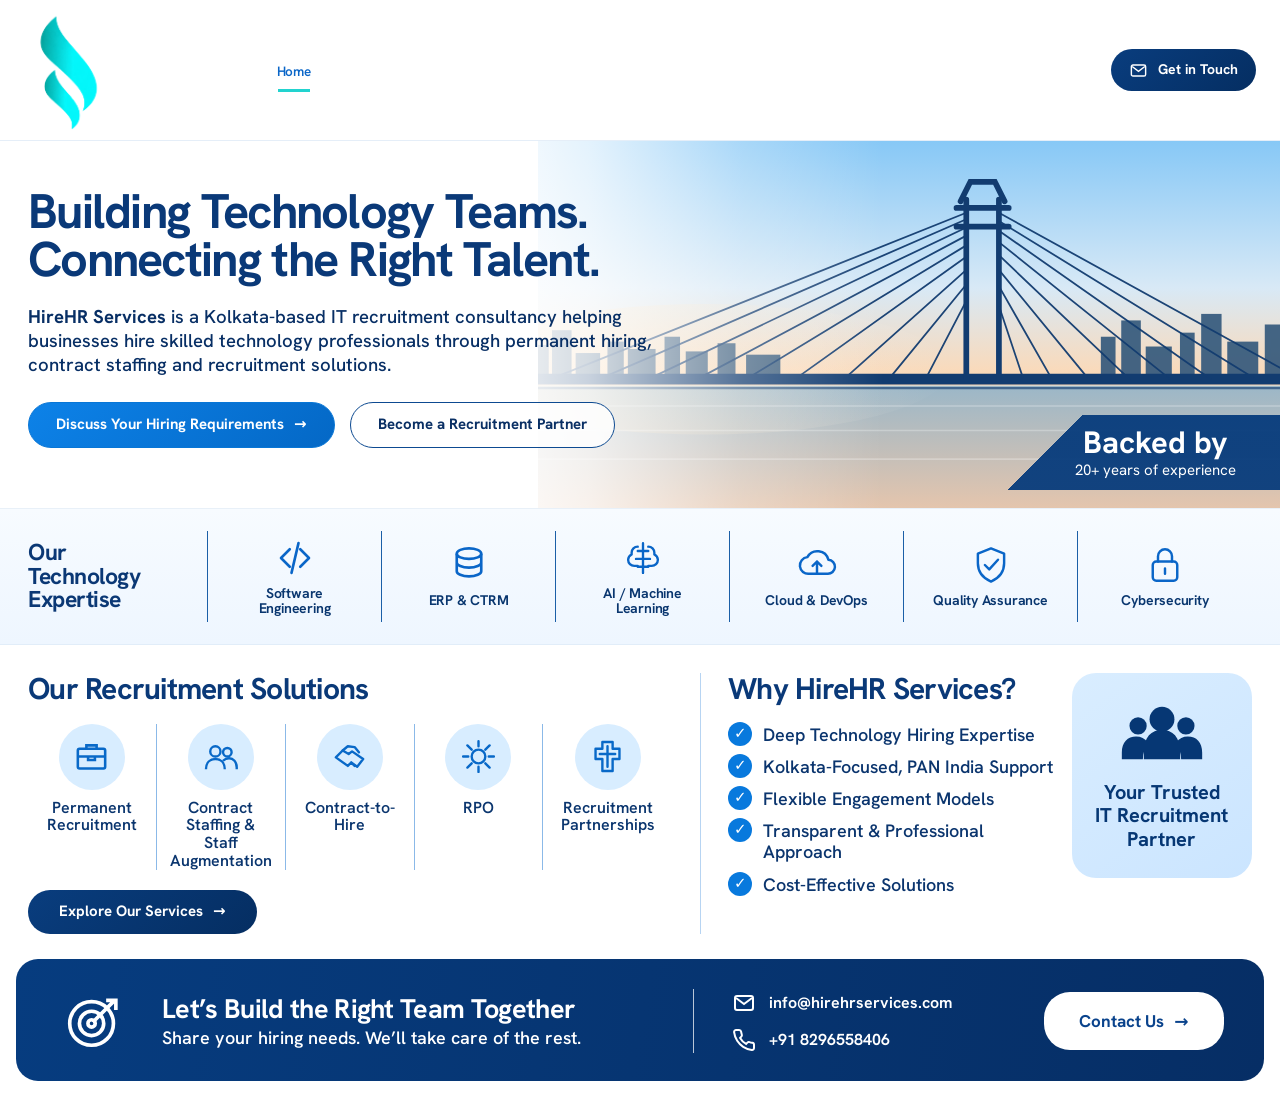
==== commit c8deafcc: "Restore enquiry form, support recruitment partnerships, and retire verification service" ====
--- a/index.html
+++ b/index.html
@@ -44,7 +44,7 @@
               <li><a href="contract-hiring-solutions/index.html" class="dropdown-link">Contract Hiring</a></li>
               <li><a href="contract-to-hire-solutions/index.html" class="dropdown-link">Contract to Hire</a></li>
               <li><a href="recruitment-process-outsourcing/index.html" class="dropdown-link">Recruitment Process Outsourcing</a></li>
-              <li><a href="background-verification-service/index.html" class="dropdown-link">Background Verification Service</a></li>
+              
             </ul>
           </li>
           <li class="nav-item"><a href="our-specialty/index.html" class="nav-link">Technology Expertise</a></li>
@@ -111,14 +111,14 @@
           <g opacity=".27" stroke="#fff" stroke-width="2"><line x1="0" y1="325" x2="1000" y2="325"/><line x1="0" y1="355" x2="1000" y2="355"/><line x1="0" y1="390" x2="1000" y2="390"/></g>
         </svg>
       </div>
-      <div class="v2-experience-badge"><strong>20+ Years</strong><span>of Recruitment Experience</span></div>
+      <div class="v2-experience-badge"><strong>Backed by</strong><span>20+ years of experience</span></div>
       <div class="v2-hero-fade" aria-hidden="true"></div>
       <div class="v2-hero-copy">
         <h1 id="home-title">Building Technology Teams.<br>Connecting the Right Talent.</h1>
         <p><strong>HireHR Services</strong> is a Kolkata-based IT recruitment consultancy helping businesses hire skilled technology professionals through permanent hiring, contract staffing and recruitment solutions.</p>
         <div class="v2-hero-actions">
           <a class="v2-btn v2-btn-primary" href="contact-us/index.html">Discuss Your Hiring Requirements <span aria-hidden="true">→</span></a>
-          <a class="v2-btn v2-btn-secondary" href="#recruitment-solutions">Become a Recruitment Partner</a>
+          <a class="v2-btn v2-btn-secondary" href="contact-us/index.html#collaboration-enquiry">Become a Recruitment Partner</a>
         </div>
       </div>
     </section>
--- a/css/home-v2.css
+++ b/css/home-v2.css
@@ -0,0 +1,195 @@
+/* HireHR V2 — Phase 1 homepage. Scoped to .v2-home so inner pages remain untouched. */
+.v2-home {
+  --v2-navy: #0a3670;
+  --v2-navy-deep: #052e62;
+  --v2-blue: #0878dd;
+  --v2-blue-2: #0a66c8;
+  --v2-pale: #eef6ff;
+  --v2-pale-2: #d8ecff;
+  --v2-line: #8ab6e5;
+  --v2-text: #092f64;
+  --v2-white: #fff;
+  margin: 0;
+  background: #fff;
+  color: var(--v2-text);
+  font-family: var(--font-sans, "Hanken Grotesk", system-ui, sans-serif);
+}
+.v2-home *, .v2-home *::before, .v2-home *::after { box-sizing: border-box; }
+.v2-home h1, .v2-home h2, .v2-home h3, .v2-home p { font-family: inherit; }
+.v2-home a { text-decoration: none; }
+.v2-home .site-header { position: sticky; top: 0; z-index: 1000; background: rgba(255,255,255,.98); border-bottom: 1px solid #e5eef8; box-shadow: none; }
+.v2-home .site-header.is-scrolled { background: rgba(255,255,255,.98); border-bottom-color: #d7e4f2; }
+.v2-nav-shell { min-height: 90px; width: 100%; padding: 10px 36px; display: grid; grid-template-columns: 230px minmax(0,1fr) auto; gap: 24px; align-items: center; }
+.v2-brand { display: inline-flex; align-items: center; width: fit-content; background-image: none !important; }
+.v2-brand img { display: block; width: 205px; height: 70px; object-fit: contain; object-position: left center; }
+.v2-home .v2-navigation { justify-self: center; }
+.v2-home .v2-nav-menu { display: flex; flex-direction: row; align-items: center; gap: 12px; list-style: none; margin: 0; padding: 0; }
+.v2-home .v2-nav-menu .nav-link { position: relative; display: inline-flex; align-items: center; gap: 6px; padding: 23px 8px 20px; color: #082e61; font-size: 15px; font-weight: 600; text-transform: none; letter-spacing: -.01em; white-space: nowrap; background: none; }
+.v2-home .v2-nav-menu .nav-link::after { content: ""; position: absolute; left: 7px; right: 7px; bottom: 11px; height: 3px; background: var(--v2-blue); transform: scaleX(0); transform-origin: left; transition: transform .22s ease; }
+.v2-home .v2-nav-menu .nav-link:hover::after, .v2-home .v2-nav-menu .nav-link:focus-visible::after, .v2-home .v2-nav-menu .nav-link.active::after { transform: scaleX(1); }
+.v2-home .v2-nav-menu .nav-link.active { color: var(--v2-blue-2); }
+.v2-home .dropdown-toggle-icon { font-size: 17px; line-height: 1; margin-top: -3px; }
+.v2-home .has-dropdown { position: relative; }
+.v2-home .dropdown-menu { min-width: 260px; border: 1px solid #d8e7f6; border-radius: 10px; padding: 8px; background: #fff; box-shadow: 0 18px 45px rgba(4,43,91,.12); }
+.v2-home .dropdown-link { border-radius: 7px; padding: 10px 12px; color: var(--v2-text); font-weight: 600; font-size: 14px; }
+.v2-home .dropdown-link:hover, .v2-home .dropdown-link:focus-visible { background: var(--v2-pale); color: var(--v2-blue-2); }
+.v2-header-cta, .v2-footer-button, .v2-explore { display: inline-flex; align-items: center; justify-content: center; gap: 10px; background: linear-gradient(135deg,#093d7e,#052e62); color: #fff !important; border-radius: 26px; font-weight: 700; transition: transform .2s ease, filter .2s ease; }
+.v2-header-cta { min-height: 42px; padding: 0 25px; white-space: nowrap; font-size: 15px; }
+.v2-header-cta:hover, .v2-footer-button:hover, .v2-explore:hover { transform: translateY(-1px); filter: brightness(1.06); }
+.v2-home .v2-nav-toggle { display: none; }
+
+.v2-hero { position: relative; min-height: 368px; overflow: hidden; background: #fff; border-bottom: 1px solid #e8f0f8; }
+.v2-hero-image { position: absolute; inset: 0 0 0 42%; overflow: hidden; }
+.v2-hero-fade { position: absolute; inset: 0; background: linear-gradient(90deg,#fff 0%,#fff 31%,rgba(255,255,255,.97) 38%,rgba(255,255,255,.77) 46%,rgba(255,255,255,.28) 58%,rgba(255,255,255,0) 69%); pointer-events: none; }
+.v2-hero-copy { position: relative; z-index: 2; width: min(790px, 56%); padding: 46px 0 22px 37px; }
+.v2-hero h1 { margin: 0 0 22px; color: #0a3978; font-size: clamp(46px,3.8vw,61px); line-height: .99; letter-spacing: -.035em; font-weight: 800; }
+.v2-hero p { max-width: 650px; margin: 0; color: #082f65; font-size: clamp(18px,1.45vw,22px); line-height: 1.28; font-weight: 520; }
+.v2-hero p strong { font-weight: 800; }
+.v2-hero-actions { display: flex; gap: 15px; align-items: center; margin-top: 25px; flex-wrap: wrap; }
+.v2-btn { min-height: 46px; padding: 0 27px; border-radius: 25px; display: inline-flex; align-items: center; justify-content: center; gap: 10px; font-size: 15px; font-weight: 700; transition: transform .18s ease, background .18s ease; }
+.v2-btn:hover { transform: translateY(-1px); }
+.v2-btn-primary { background: linear-gradient(135deg,#0d82e8,#0468c6); color: #fff !important; border: 1px solid #0876d6; }
+.v2-btn-secondary { background: rgba(255,255,255,.82); color: var(--v2-text) !important; border: 1.5px solid #0d4a91; }
+
+.v2-tech { min-height: 136px; display: grid; grid-template-columns: 214px 1fr; align-items: stretch; background: linear-gradient(180deg,#f7fbff,#eef6ff); border-bottom: 1px solid #e1edf9; padding: 22px 36px; }
+.v2-tech-heading { display: flex; align-items: center; margin: 0; padding-right: 24px; color: #0b3875; font-size: 26px; line-height: 1.02; font-weight: 800; letter-spacing: -.02em; border-right: 1px solid #1b5fa7; }
+.v2-tech-grid { display: grid; grid-template-columns: repeat(6,1fr); min-width: 0; }
+.v2-tech-item { min-width: 0; text-align: center; display: flex; flex-direction: column; justify-content: center; align-items: center; gap: 7px; color: var(--v2-blue-2); border-right: 1px solid #1b5fa7; padding: 0 12px; }
+.v2-tech-item:last-child { border-right: 0; }
+.v2-tech-icon { width: 42px; height: 42px; }
+.v2-tech-item h3 { margin: 0; color: #09366f; font-size: 16px; line-height: 1.1; font-weight: 650; letter-spacing: -.015em; }
+
+.v2-recruitment { min-height: 286px; display: grid; grid-template-columns: 56% 44%; background: #fff; padding: 28px 36px 25px; }
+.v2-solutions-panel { padding-right: 28px; border-right: 1px solid #b7d4f2; }
+.v2-solutions-panel > h2, .v2-why-copy h2 { margin: 0 0 19px; color: #0a3978; font-size: 30px; line-height: 1.05; font-weight: 800; letter-spacing: -.025em; }
+.v2-solutions-grid { display: grid; grid-template-columns: repeat(5,1fr); }
+.v2-solution { min-width: 0; display: flex; flex-direction: column; align-items: center; justify-content: flex-start; gap: 9px; text-align: center; color: #0a356e !important; border-right: 1px solid #8bb9e8; padding: 0 12px; font-size: 16px; line-height: 1.12; font-weight: 580; }
+.v2-solution:last-child { border-right: 0; }
+.v2-solution-icon { width: 66px; height: 66px; border-radius: 50%; background: #d8edff; color: #0969c8; display: grid; place-items: center; transition: transform .2s ease; }
+.v2-solution:hover .v2-solution-icon { transform: translateY(-3px); }
+.v2-solution-icon svg { width: 41px; height: 41px; }
+.v2-explore { min-height: 44px; padding: 0 31px; width: fit-content; margin: 20px auto 0; font-size: 15px; }
+.v2-why-panel { display: grid; grid-template-columns: minmax(0,1fr) 215px; gap: 24px; padding-left: 27px; align-items: start; }
+.v2-why-copy ul { list-style: none; margin: 0; padding: 0; display: grid; gap: 11px; }
+.v2-why-copy li { position: relative; padding-left: 35px; color: #0b356e; font-size: 18px; line-height: 1.18; font-weight: 550; }
+.v2-why-copy li::before { content: "✓"; position: absolute; left: 0; top: -2px; width: 24px; height: 24px; display: grid; place-items: center; border-radius: 50%; background: #0879dd; color: #fff; font-size: 15px; font-weight: 900; }
+.v2-trusted-card { min-height: 218px; border-radius: 24px; background: linear-gradient(145deg,#d9edff,#cbe5ff); color: #063774; display: flex; flex-direction: column; align-items: center; justify-content: center; gap: 12px; text-align: center; padding: 22px 16px; }
+.v2-trusted-card svg { width: 88px; height: 69px; }
+.v2-trusted-card strong { font-size: 20px; line-height: 1.16; font-weight: 800; }
+
+.v2-footer-cta { margin: 0 16px 18px; min-height: 118px; border-radius: 22px; background: linear-gradient(100deg,#063c7f,#062e65); color: #fff; display: grid; grid-template-columns: minmax(0,1.6fr) minmax(310px,.9fr) 215px; align-items: center; padding: 24px 42px 22px 66px; gap: 36px; }
+.v2-footer-message { display: flex; align-items: center; gap: 30px; min-width: 0; }
+.v2-target { width: 76px; height: 76px; flex: 0 0 auto; display: grid; place-items: center; color: #fff; }
+.v2-target svg { width: 68px; height: 68px; }
+.v2-footer-message h2 { color: #fff; margin: 0 0 4px; font-size: 31px; line-height: 1.08; font-weight: 800; letter-spacing: -.025em; }
+.v2-footer-message p { color: #fff; margin: 0; font-size: 18px; line-height: 1.2; font-weight: 560; }
+.v2-footer-contact { border-left: 1px solid rgba(255,255,255,.72); padding-left: 38px; display: grid; gap: 10px; }
+.v2-footer-contact a { color: #fff !important; display: flex; align-items: center; gap: 13px; font-size: 16px; font-weight: 650; background-image: none !important; }
+.v2-footer-contact svg { width: 24px; height: 24px; flex: 0 0 auto; }
+.v2-footer-button { background: #fff; color: #0a438c !important; min-height: 58px; padding: 0 34px; font-size: 17px; }
+
+@media (max-width: 1320px) {
+  .v2-nav-shell { grid-template-columns: 210px minmax(0,1fr) auto; padding-inline: 24px; gap: 14px; }
+  .v2-brand img { width: 188px; height: auto; }
+  .v2-home .v2-nav-menu { gap: 5px; }
+  .v2-home .v2-nav-menu .nav-link { font-size: 13.5px; padding-inline: 6px; }
+  .v2-header-cta { padding-inline: 18px; font-size: 14px; }
+  .v2-hero-copy { padding-left: 28px; }
+  .v2-tech, .v2-recruitment { padding-inline: 28px; }
+  .v2-tech { grid-template-columns: 180px 1fr; }
+  .v2-tech-heading { font-size: 23px; }
+  .v2-tech-item h3 { font-size: 14px; }
+  .v2-recruitment { grid-template-columns: 55% 45%; }
+  .v2-why-panel { grid-template-columns: minmax(0,1fr) 180px; gap: 18px; }
+  .v2-trusted-card { min-height: 205px; }
+  .v2-footer-cta { grid-template-columns: minmax(0,1.5fr) minmax(280px,.8fr) 180px; padding-inline: 40px; gap: 24px; }
+  .v2-footer-message h2 { font-size: 27px; }
+}
+
+@media (max-width: 1023px) {
+  .v2-nav-shell { min-height: 74px; display: grid; grid-template-columns: 1fr auto; padding: 8px 18px; }
+  .v2-brand img { width: 170px; height: auto; }
+  .v2-home .v2-nav-toggle { display: inline-flex; color: #08366f; border-color: #a8c8e9; border-radius: 9px; text-transform: none; letter-spacing: 0; font-weight: 700; z-index: 10002; }
+  .v2-header-cta { display: none; }
+  .v2-home .main-navigation { display: none; }
+  .v2-home .main-navigation.is-active { display: flex; position: fixed; inset: 0; width: 100vw; height: 100dvh; background: #062f66; padding: 92px 24px 36px; overflow-y: auto; z-index: 10000; }
+  .v2-home .main-navigation.is-active .v2-nav-menu { width: 100%; flex-direction: column; align-items: stretch; gap: 0; }
+  .v2-home .main-navigation.is-active .nav-item { border-bottom: 1px solid rgba(255,255,255,.16); }
+  .v2-home .main-navigation.is-active .nav-link { width: 100%; color: #fff; font-size: 23px; padding: 15px 0; justify-content: space-between; }
+  .v2-home .main-navigation.is-active .nav-link::after { display: none; }
+  .v2-home .main-navigation.is-active .nav-link.active { color: #8dccff; }
+  .v2-home .main-navigation.is-active .dropdown-menu { position: static; box-shadow: none; border: 0; background: rgba(255,255,255,.06); border-radius: 8px; margin: 0 0 12px; padding: 6px; min-width: 0; }
+  .v2-home .main-navigation.is-active .has-dropdown:not(.is-open) > .dropdown-menu { display: none; }
+  .v2-home .main-navigation.is-active .has-dropdown.is-open > .dropdown-menu { display: flex; }
+  .v2-home .main-navigation.is-active .dropdown-link { color: #dbeeff; padding: 10px 12px; }
+  .v2-home.nav-open .v2-brand { position: fixed; top: 8px; left: 18px; z-index: 10002; filter: brightness(0) invert(1); }
+
+  .v2-hero { min-height: 620px; display: flex; flex-direction: column; }
+  .v2-hero-image { position: absolute; left: 0; right: 0; top: 310px; bottom: 0; }
+  .v2-hero-fade { background: linear-gradient(180deg,#fff 0,#fff 46%,rgba(255,255,255,.88) 54%,rgba(255,255,255,.18) 68%,transparent 80%); }
+  .v2-hero-copy { width: 100%; padding: 38px 24px 300px; }
+  .v2-hero h1 { font-size: clamp(39px,8vw,55px); }
+  .v2-hero p { max-width: 720px; font-size: 18px; }
+
+  .v2-tech { grid-template-columns: 1fr; padding: 24px; }
+  .v2-tech-heading { border-right: 0; border-bottom: 1px solid #8ab6e5; padding: 0 0 16px; margin-bottom: 10px; display: block; font-size: 25px; }
+  .v2-tech-heading br { display: none; }
+  .v2-tech-grid { grid-template-columns: repeat(3,1fr); }
+  .v2-tech-item { min-height: 120px; border-bottom: 1px solid #bad7f2; }
+  .v2-tech-item:nth-child(3) { border-right: 0; }
+  .v2-tech-item:nth-child(n+4) { border-bottom: 0; }
+
+  .v2-recruitment { grid-template-columns: 1fr; padding: 30px 24px; gap: 32px; }
+  .v2-solutions-panel { padding: 0 0 30px; border-right: 0; border-bottom: 1px solid #b7d4f2; }
+  .v2-solutions-grid { grid-template-columns: repeat(5,1fr); }
+  .v2-why-panel { padding-left: 0; grid-template-columns: 1fr 210px; }
+
+  .v2-footer-cta { grid-template-columns: 1fr auto; margin: 0; border-radius: 0; padding: 30px 24px; }
+  .v2-footer-contact { grid-column: 1 / -1; grid-row: 2; border-left: 0; border-top: 1px solid rgba(255,255,255,.45); padding: 20px 0 0; grid-template-columns: 1fr 1fr; }
+}
+
+@media (max-width: 680px) {
+  .v2-hero { min-height: 690px; }
+  .v2-hero-image { top: 390px; }
+  .v2-hero-copy { padding: 30px 18px 315px; }
+  .v2-hero h1 { font-size: 38px; line-height: 1.03; margin-bottom: 18px; }
+  .v2-hero p { font-size: 17px; line-height: 1.35; }
+  .v2-hero-actions { align-items: stretch; flex-direction: column; }
+  .v2-btn { width: 100%; }
+
+  .v2-tech { padding-inline: 18px; }
+  .v2-tech-grid { grid-template-columns: repeat(2,1fr); }
+  .v2-tech-item { border-right: 1px solid #bad7f2; border-bottom: 1px solid #bad7f2 !important; }
+  .v2-tech-item:nth-child(2n) { border-right: 0; }
+  .v2-tech-item:nth-last-child(-n+2) { border-bottom: 0 !important; }
+
+  .v2-recruitment { padding: 28px 18px; }
+  .v2-solutions-panel > h2, .v2-why-copy h2 { font-size: 27px; }
+  .v2-solutions-grid { grid-template-columns: repeat(2,1fr); row-gap: 22px; }
+  .v2-solution { min-height: 120px; border-right: 1px solid #8bb9e8; }
+  .v2-solution:nth-child(2n) { border-right: 0; }
+  .v2-solution:last-child { grid-column: 1 / -1; border-right: 0; }
+  .v2-why-panel { grid-template-columns: 1fr; }
+  .v2-trusted-card { min-height: 180px; }
+
+  .v2-footer-cta { grid-template-columns: 1fr; gap: 24px; padding: 28px 20px; }
+  .v2-footer-message { gap: 16px; align-items: flex-start; }
+  .v2-target { width: 52px; height: 52px; }
+  .v2-target svg { width: 52px; height: 52px; }
+  .v2-footer-message h2 { font-size: 26px; }
+  .v2-footer-message p { font-size: 16px; }
+  .v2-footer-contact { grid-column: auto; grid-row: auto; grid-template-columns: 1fr; padding-top: 18px; }
+  .v2-footer-button { width: 100%; }
+}
+
+@media (prefers-reduced-motion: reduce) {
+  .v2-home *, .v2-home *::before, .v2-home *::after { scroll-behavior: auto !important; transition-duration: .01ms !important; animation-duration: .01ms !important; }
+}
+
+/* Reference-inspired Kolkata bridge artwork and experience badge */
+.v2-bridge-art { width: 100%; height: 100%; display: block; }
+.v2-experience-badge { position: absolute; right: 0; bottom: 18px; z-index: 3; min-width: 274px; padding: 12px 28px 12px 52px; color: #fff; text-align: center; background: linear-gradient(135deg, transparent 0 22%, rgba(5,58,123,.94) 22% 100%); display: flex; flex-direction: column; }
+.v2-experience-badge strong { font-size: 31px; line-height: 1; font-weight: 800; }
+.v2-experience-badge span { margin-top: 4px; font-size: 15px; line-height: 1.1; }
+@media (max-width: 1023px) { .v2-experience-badge { bottom: 18px; min-width: 240px; } }
+@media (max-width: 680px) { .v2-experience-badge { min-width: 210px; padding: 10px 18px 10px 38px; } .v2-experience-badge strong { font-size: 25px; } .v2-experience-badge span { font-size: 13px; } }
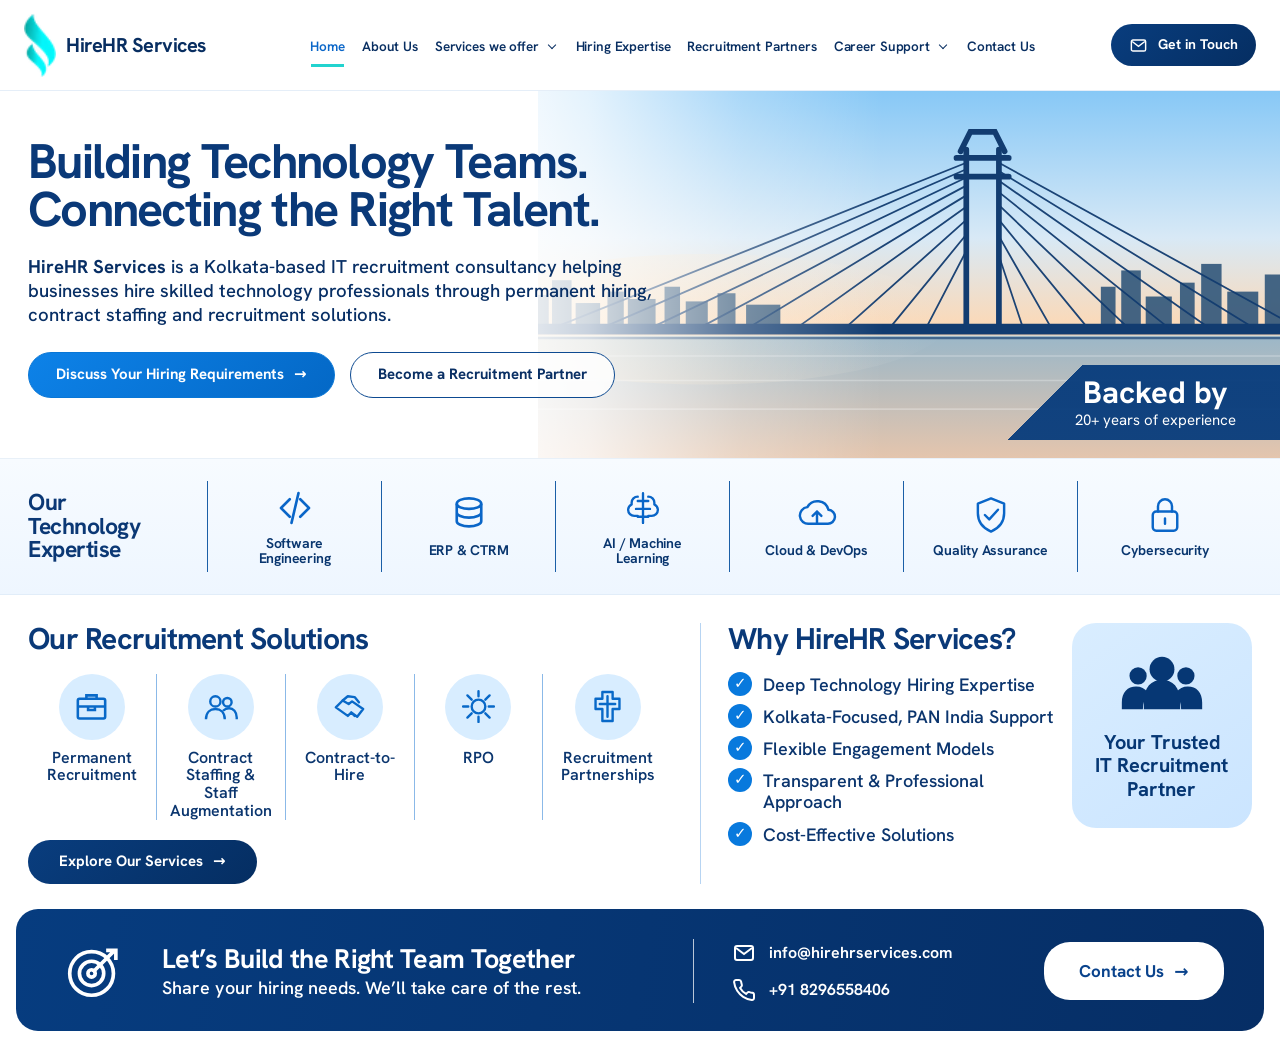
==== commit 77540923: "Fix homepage navigation visibility and branding" ====
--- a/index.html
+++ b/index.html
@@ -19,7 +19,8 @@
   <header class="site-header v2-header">
     <div class="v2-nav-shell">
       <a href="./index.html" class="v2-brand" aria-label="HireHR Services home">
-        <img src="assets/logo/hirehr-logo-full.png" alt="HireHR Services" width="205" height="70">
+        <img src="assets/logo/hirehr-logo.png" srcset="assets/logo/hirehr-logo.png 1x, assets/logo/hirehr-logo-2x.png 2x" alt="" width="22" height="44">
+        <span class="v2-brand-name">HireHR Services</span>
       </a>
 
       <button type="button" class="nav-toggle v2-nav-toggle" aria-expanded="false" aria-controls="primary-nav">
@@ -37,7 +38,7 @@
           <li class="nav-item"><a href="about-us/index.html" class="nav-link">About Us</a></li>
           <li class="nav-item has-dropdown">
             <a href="#recruitment-solutions" class="nav-link" aria-haspopup="true" aria-expanded="false">
-              Recruitment Services <span class="dropdown-toggle-icon" aria-hidden="true">⌄</span>
+              Services we offer <span class="dropdown-toggle-icon" aria-hidden="true">⌄</span>
             </a>
             <ul class="dropdown-menu">
               <li><a href="permanent-hiring-solutions/index.html" class="dropdown-link">Permanent Hiring</a></li>
@@ -47,7 +48,7 @@
               
             </ul>
           </li>
-          <li class="nav-item"><a href="our-specialty/index.html" class="nav-link">Technology Expertise</a></li>
+          <li class="nav-item"><a href="our-specialty/index.html" class="nav-link">Hiring Expertise</a></li>
           <li class="nav-item"><a href="#recruitment-solutions" class="nav-link">Recruitment Partners</a></li>
           <li class="nav-item has-dropdown">
             <a href="career-advice/index.html" class="nav-link" aria-haspopup="true" aria-expanded="false">
--- a/css/home-v2.css
+++ b/css/home-v2.css
@@ -20,15 +20,19 @@
 .v2-home .site-header { position: sticky; top: 0; z-index: 1000; background: rgba(255,255,255,.98); border-bottom: 1px solid #e5eef8; box-shadow: none; }
 .v2-home .site-header.is-scrolled { background: rgba(255,255,255,.98); border-bottom-color: #d7e4f2; }
 .v2-nav-shell { min-height: 90px; width: 100%; padding: 10px 36px; display: grid; grid-template-columns: 230px minmax(0,1fr) auto; gap: 24px; align-items: center; }
-.v2-brand { display: inline-flex; align-items: center; width: fit-content; background-image: none !important; }
-.v2-brand img { display: block; width: 205px; height: 70px; object-fit: contain; object-position: left center; }
+.v2-brand { display: inline-flex; align-items: center; gap: 12px; width: fit-content; color: #082e61; white-space: nowrap; background-image: none !important; }
+.v2-brand img { display: block; width: auto; height: 70px; object-fit: contain; flex: 0 0 auto; }
+.v2-brand-name { color: #082e61; font-size: 22px; line-height: 1; font-weight: 800; letter-spacing: -.025em; }
 .v2-home .v2-navigation { justify-self: center; }
 .v2-home .v2-nav-menu { display: flex; flex-direction: row; align-items: center; gap: 12px; list-style: none; margin: 0; padding: 0; }
 .v2-home .v2-nav-menu .nav-link { position: relative; display: inline-flex; align-items: center; gap: 6px; padding: 23px 8px 20px; color: #082e61; font-size: 15px; font-weight: 600; text-transform: none; letter-spacing: -.01em; white-space: nowrap; background: none; }
+.page-home.v2-home .site-header:not(.is-scrolled) .v2-nav-menu .nav-link { color: #082e61; }
+.page-home.v2-home .site-header:not(.is-scrolled) .v2-nav-menu .nav-link.active { color: var(--v2-blue-2); }
 .v2-home .v2-nav-menu .nav-link::after { content: ""; position: absolute; left: 7px; right: 7px; bottom: 11px; height: 3px; background: var(--v2-blue); transform: scaleX(0); transform-origin: left; transition: transform .22s ease; }
 .v2-home .v2-nav-menu .nav-link:hover::after, .v2-home .v2-nav-menu .nav-link:focus-visible::after, .v2-home .v2-nav-menu .nav-link.active::after { transform: scaleX(1); }
 .v2-home .v2-nav-menu .nav-link.active { color: var(--v2-blue-2); }
-.v2-home .dropdown-toggle-icon { font-size: 17px; line-height: 1; margin-top: -3px; }
+.v2-home .dropdown-toggle-icon { display: inline-flex; align-items: center; justify-content: center; width: 14px; height: 14px; flex: 0 0 14px; margin: 0; font-size: 0; line-height: 1; }
+.v2-home .dropdown-toggle-icon::before { content: ""; width: 6px; height: 6px; border-right: 1.7px solid currentColor; border-bottom: 1.7px solid currentColor; transform: translateY(-2px) rotate(45deg); }
 .v2-home .has-dropdown { position: relative; }
 .v2-home .dropdown-menu { min-width: 260px; border: 1px solid #d8e7f6; border-radius: 10px; padding: 8px; background: #fff; box-shadow: 0 18px 45px rgba(4,43,91,.12); }
 .v2-home .dropdown-link { border-radius: 7px; padding: 10px 12px; color: var(--v2-text); font-weight: 600; font-size: 14px; }
@@ -90,7 +94,9 @@
 
 @media (max-width: 1320px) {
   .v2-nav-shell { grid-template-columns: 210px minmax(0,1fr) auto; padding-inline: 24px; gap: 14px; }
-  .v2-brand img { width: 188px; height: auto; }
+  .v2-brand { gap: 10px; }
+  .v2-brand img { width: auto; height: 64px; }
+  .v2-brand-name { font-size: 20px; }
   .v2-home .v2-nav-menu { gap: 5px; }
   .v2-home .v2-nav-menu .nav-link { font-size: 13.5px; padding-inline: 6px; }
   .v2-header-cta { padding-inline: 18px; font-size: 14px; }
@@ -108,7 +114,8 @@
 
 @media (max-width: 1023px) {
   .v2-nav-shell { min-height: 74px; display: grid; grid-template-columns: 1fr auto; padding: 8px 18px; }
-  .v2-brand img { width: 170px; height: auto; }
+  .v2-brand img { width: auto; height: 58px; }
+  .v2-brand-name { font-size: 20px; }
   .v2-home .v2-nav-toggle { display: inline-flex; color: #08366f; border-color: #a8c8e9; border-radius: 9px; text-transform: none; letter-spacing: 0; font-weight: 700; z-index: 10002; }
   .v2-header-cta { display: none; }
   .v2-home .main-navigation { display: none; }
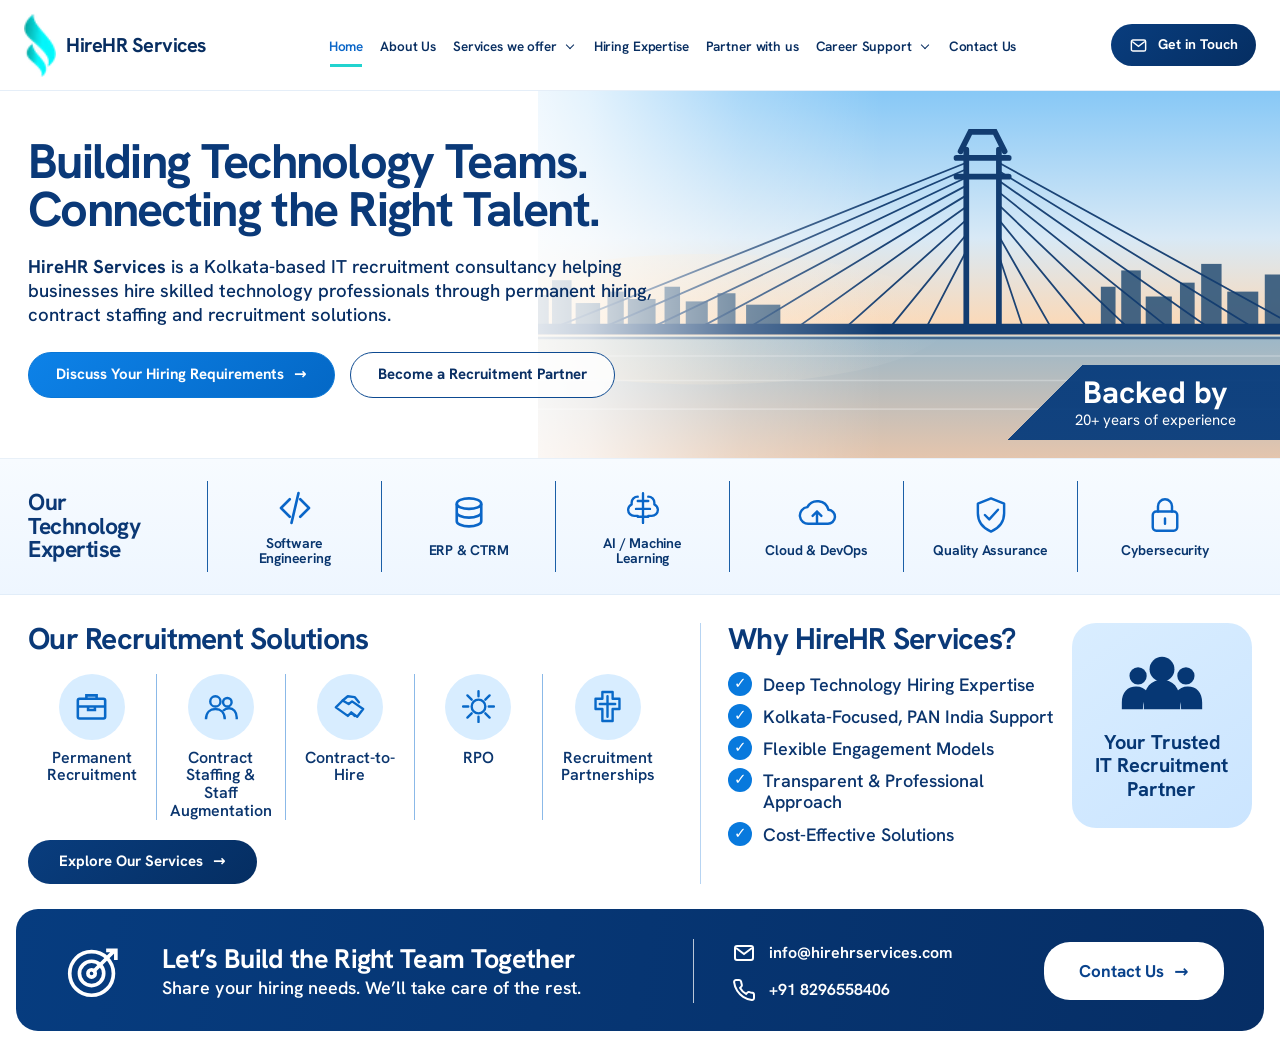
==== commit cd9cf737: "Add dedicated recruitment partnership page" ====
--- a/index.html
+++ b/index.html
@@ -49,7 +49,7 @@
             </ul>
           </li>
           <li class="nav-item"><a href="our-specialty/index.html" class="nav-link">Hiring Expertise</a></li>
-          <li class="nav-item"><a href="#recruitment-solutions" class="nav-link">Recruitment Partners</a></li>
+          <li class="nav-item"><a href="partner-with-us/index.html" class="nav-link">Partner with us</a></li>
           <li class="nav-item has-dropdown">
             <a href="career-advice/index.html" class="nav-link" aria-haspopup="true" aria-expanded="false">
               Career Support <span class="dropdown-toggle-icon" aria-hidden="true">⌄</span>
@@ -119,7 +119,7 @@
         <p><strong>HireHR Services</strong> is a Kolkata-based IT recruitment consultancy helping businesses hire skilled technology professionals through permanent hiring, contract staffing and recruitment solutions.</p>
         <div class="v2-hero-actions">
           <a class="v2-btn v2-btn-primary" href="contact-us/index.html">Discuss Your Hiring Requirements <span aria-hidden="true">→</span></a>
-          <a class="v2-btn v2-btn-secondary" href="contact-us/index.html#collaboration-enquiry">Become a Recruitment Partner</a>
+          <a class="v2-btn v2-btn-secondary" href="partner-with-us/index.html#discuss-partnership">Become a Recruitment Partner</a>
         </div>
       </div>
     </section>
@@ -174,7 +174,7 @@
             <span class="v2-solution-icon"><svg viewBox="0 0 48 48" fill="none" stroke="currentColor" stroke-width="2.8" stroke-linecap="round" stroke-linejoin="round" aria-hidden="true"><circle cx="24" cy="24" r="8"/><path d="M24 6v6M24 36v6M6 24h6M36 24h6M11 11l5 5M32 32l5 5M37 11l-5 5M16 32l-5 5"/></svg></span>
             <span>RPO</span>
           </a>
-          <a class="v2-solution" href="contact-us/index.html">
+          <a class="v2-solution" href="partner-with-us/index.html">
             <span class="v2-solution-icon"><svg viewBox="0 0 48 48" fill="none" stroke="currentColor" stroke-width="2.8" stroke-linecap="round" stroke-linejoin="round" aria-hidden="true"><path d="M18 7h12v8h8v12h-8v14H18V27H10V15h8Z"/><path d="M15 21h18M24 12v24"/></svg></span>
             <span>Recruitment<br>Partnerships</span>
           </a>
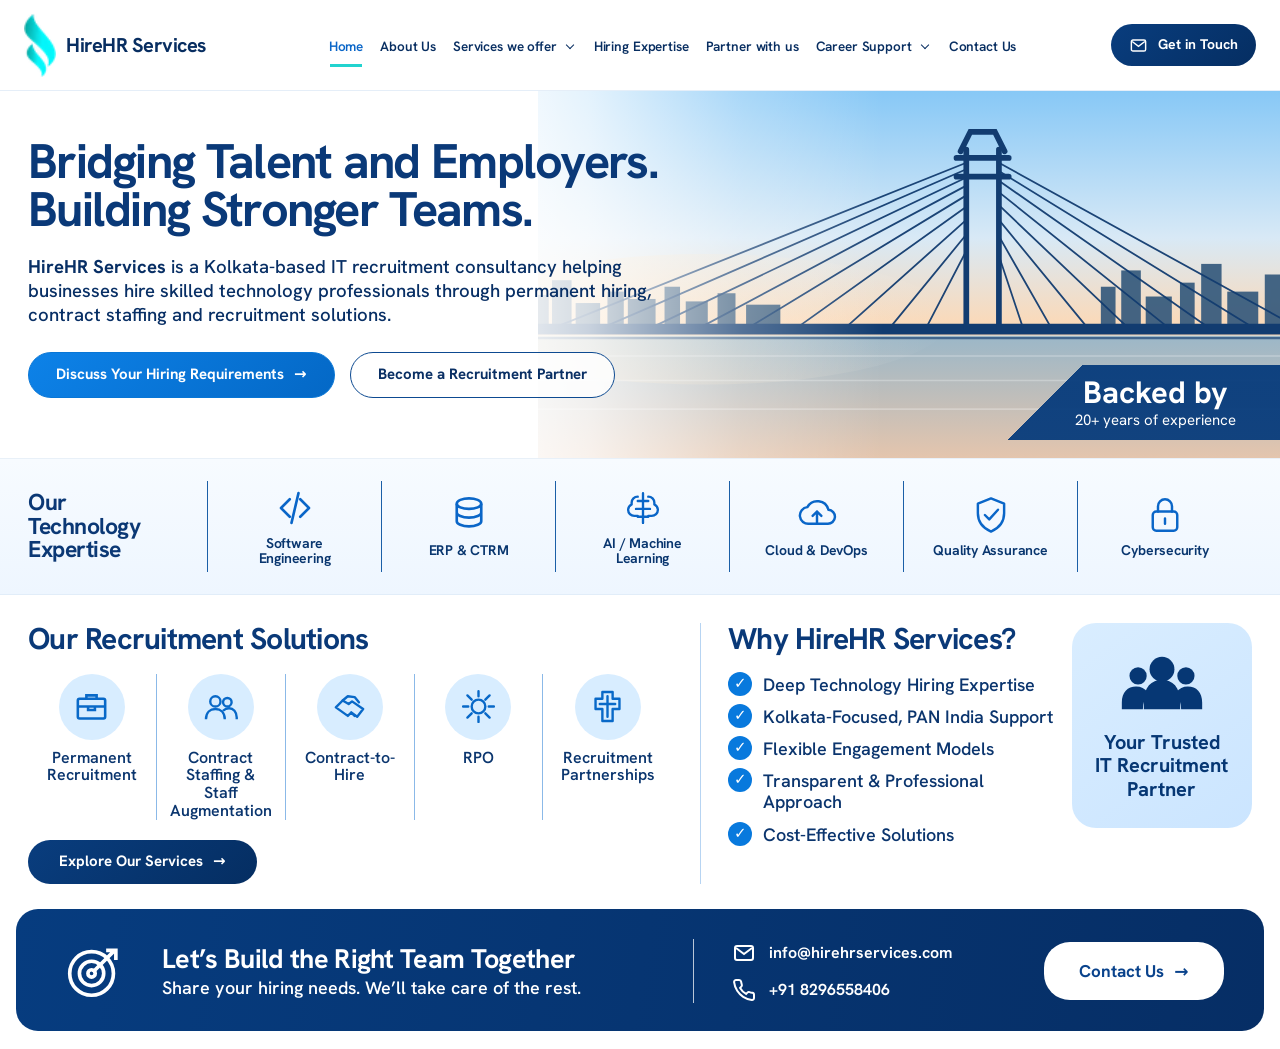
==== commit 7f93404c: "Update homepage hero headline and refresh About Us core copy - Update homepage hero heading to 'Brid" ====
--- a/index.html
+++ b/index.html
@@ -115,7 +115,7 @@
       <div class="v2-experience-badge"><strong>Backed by</strong><span>20+ years of experience</span></div>
       <div class="v2-hero-fade" aria-hidden="true"></div>
       <div class="v2-hero-copy">
-        <h1 id="home-title">Building Technology Teams.<br>Connecting the Right Talent.</h1>
+        <h1 id="home-title">Bridging Talent and Employers.<br>Building Stronger Teams.</h1>
         <p><strong>HireHR Services</strong> is a Kolkata-based IT recruitment consultancy helping businesses hire skilled technology professionals through permanent hiring, contract staffing and recruitment solutions.</p>
         <div class="v2-hero-actions">
           <a class="v2-btn v2-btn-primary" href="contact-us/index.html">Discuss Your Hiring Requirements <span aria-hidden="true">→</span></a>
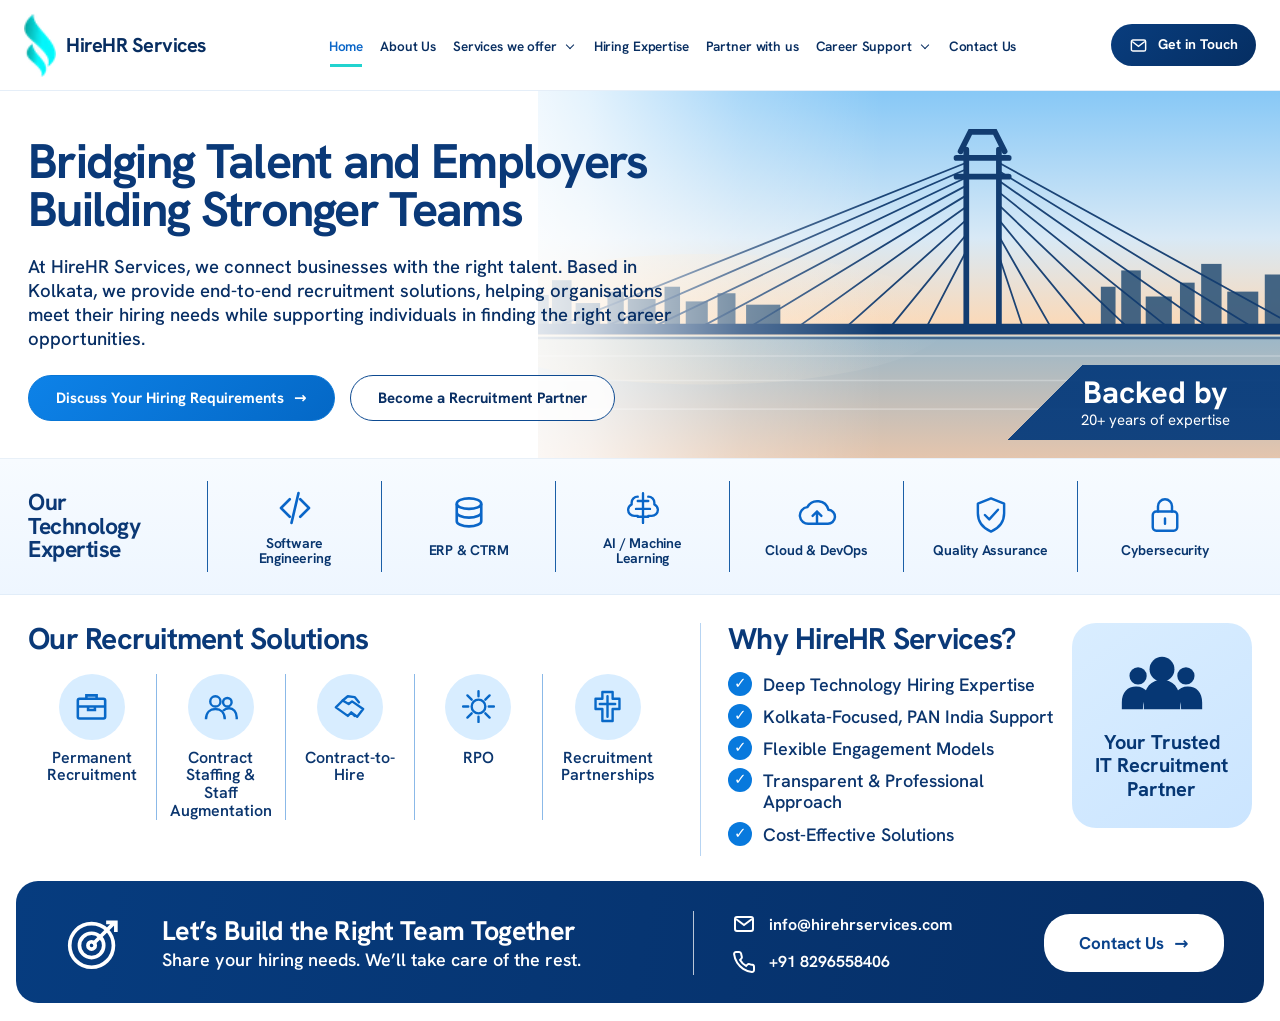
==== commit 56ba9d3f: "Refine website copy, hero image, form fields and security headers - Homepage: remove full stops from" ====
--- a/index.html
+++ b/index.html
@@ -112,11 +112,11 @@
           <g opacity=".27" stroke="#fff" stroke-width="2"><line x1="0" y1="325" x2="1000" y2="325"/><line x1="0" y1="355" x2="1000" y2="355"/><line x1="0" y1="390" x2="1000" y2="390"/></g>
         </svg>
       </div>
-      <div class="v2-experience-badge"><strong>Backed by</strong><span>20+ years of experience</span></div>
+      <div class="v2-experience-badge"><strong>Backed by</strong><span>20+ years of expertise</span></div>
       <div class="v2-hero-fade" aria-hidden="true"></div>
       <div class="v2-hero-copy">
-        <h1 id="home-title">Bridging Talent and Employers.<br>Building Stronger Teams.</h1>
-        <p><strong>HireHR Services</strong> is a Kolkata-based IT recruitment consultancy helping businesses hire skilled technology professionals through permanent hiring, contract staffing and recruitment solutions.</p>
+        <h1 id="home-title">Bridging Talent and Employers<br>Building Stronger Teams</h1>
+        <p>At HireHR Services, we connect businesses with the right talent. Based in Kolkata, we provide end-to-end recruitment solutions, helping organisations meet their hiring needs while supporting individuals in finding the right career opportunities.</p>
         <div class="v2-hero-actions">
           <a class="v2-btn v2-btn-primary" href="contact-us/index.html">Discuss Your Hiring Requirements <span aria-hidden="true">→</span></a>
           <a class="v2-btn v2-btn-secondary" href="partner-with-us/index.html#discuss-partnership">Become a Recruitment Partner</a>
@@ -179,7 +179,6 @@
             <span>Recruitment<br>Partnerships</span>
           </a>
         </div>
-        <a class="v2-explore" href="permanent-hiring-solutions/index.html">Explore Our Services <span aria-hidden="true">→</span></a>
       </div>
 
       <div class="v2-why-panel">
